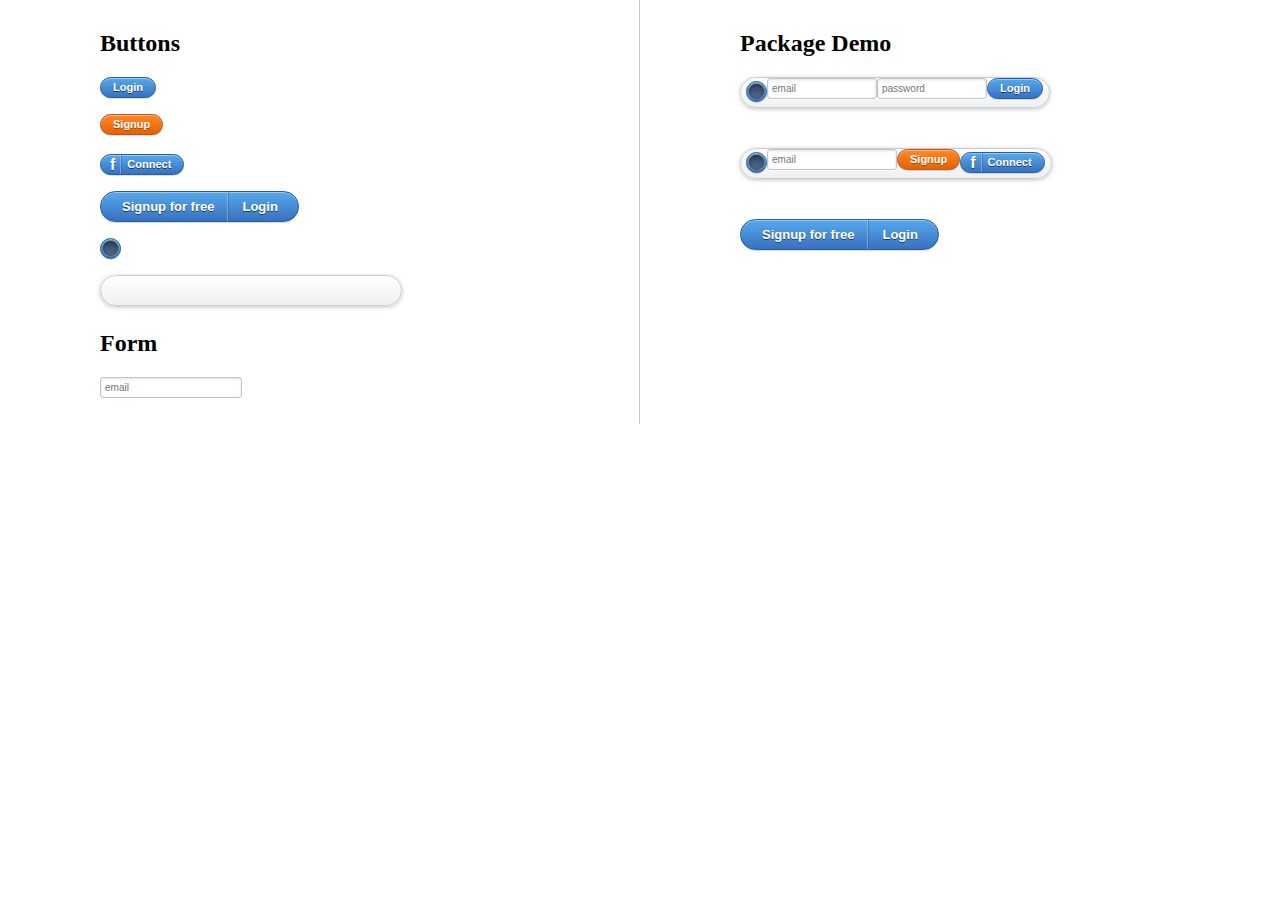
==== web/index.htm @ 0fec9cf5 "demo html structure change" ====
﻿<!doctype html>
<html>
<head>
    <meta charset="utf-8" />
    <title>Englishtown Header</title>

    <link rel="Stylesheet" href="_styles/base.css" type="text/css" />
    <link rel="Stylesheet" href="_styles/style.css" type="text/css" />
    <link rel="Stylesheet" href="_styles/header.css" type="text/css" />

    <script type="text/javascript" src="_scripts/jquery-1.7.1.js"></script>
    <script type="text/javascript" src="_scripts/master.js"></script>

</head>
<body style="padding: 0; margin: 0;">

<div style="background-color: #eee;" class="cf">

    <div style="width: 50%; *width: 33%; padding: 10px 100px; box-sizing: border-box; border-right: 1px solid #ccc; -moz-box-sizing: border-box; float: left;">

        <h2>Buttons</h2>
        <p>
            <a class="et-rdrect et-btn et-rdrect-blu et-rdrect-19 et-btn-single et-btn-login">
                <span class="et-btn-txt">Login</span>
            </a>
        </p>
        <p>
            <a class="et-rdrect et-btn et-rdrect-ora et-rdrect-19 et-btn-single et-btn-signup">
                <span class="et-btn-txt">Signup</span>
            </a>
        </p>
        <p>
            <a class="et-rdrect et-btn et-rdrect-blu et-rdrect-19 et-btn-container et-btn-facebook">
                <span class="et-btn-l"><span class="et-btn-txt">f</span></span><span class="et-btn-r"><span class="et-btn-txt">Connect</span></span>
            </a>
        </p>
        <p>
            <div class="et-rdrect et-btn et-rdrect-blu et-rdrect-29 et-btn-container et-btn-signuplogin">
                <a class="et-btn-l"><span class="et-btn-txt">Signup for free</span></a><a class="et-btn-r"><span class="et-btn-txt">Login</span></a>
            </div>
        </p>
        <p>
            <a class="et-rdrect et-btn et-rdrect-blu et-btn-close" title="Close">
                <span class="et-btn-close-inner">
                    <span class="et-btn-close-icon et-btn-txt">Close</span>
                </span>
            </a>
        </p>
        <p>
            <div class="et-rdrect et-rdrect-29 et-rdrect-whi" style="width: 300px;">
			    <div class="et-rdrect-l"></div>
            </div>
        </p>

        <h2>Form</h2>
        <p>
            <input type="text" class="et-login-input" placeholder="email" />
        </p>
    </div>
    <div style="width: 50%; *width: 33%; padding: 10px 100px; box-sizing: border-box; -moz-box-sizing: border-box; float: left;">

        <h2>Package Demo</h2>
        <div class="et-login et-rdrect et-rdrect-29 et-rdrect-whi et-nowrap-container col-r">
			<div class="et-rdrect-l">
           		<a class="et-rdrect et-btn et-rdrect-blu et-btn-close valign-m" title="Close">
	                <span class="et-btn-close-inner">
	                    <span class="et-btn-close-icon et-btn-txt">Close</span>
	                </span>
	            </a>
	            <input type="email" class="et-login-input ml-13 valign-m" placeholder="email" />
	            <input type="password" class="et-login-input ml-10 valign-m" placeholder="password" />
	            <a class="et-rdrect et-btn et-rdrect-blu et-rdrect-19 et-btn-single et-btn-login ml-10 valign-m">
	                <span class="et-btn-txt">Login</span>
	            </a>
				<span class="valign-m-help">&nbsp;</span>
			</div>
        </div>
        <br /><br /><br />
        <div class="et-signup et-rdrect et-rdrect-29 et-rdrect-whi et-nowrap-container col-r">
			<div class="et-rdrect-l">
	            <a class="et-rdrect et-btn et-rdrect-blu et-btn-close valign-m" title="Close">
	                <span class="et-btn-close-inner">
	                    <span class="et-btn-close-icon et-btn-txt">Close</span>
	                </span>
	            </a>
	            <input type="email" class="et-login-input ml-13 valign-m" placeholder="email" />
	            <a class="et-rdrect et-btn et-rdrect-ora et-rdrect-19 et-btn-single et-btn-signup ml-10 valign-m">
	                <span class="et-btn-txt">Signup</span>
	            </a>
	            <span class="txt-10 valign-m ml-5">or</span>
	            <a class="et-rdrect et-btn et-rdrect-blu et-rdrect-19 et-btn-container et-btn-facebook valign-m ml-5">
	                <span class="et-btn-l"><span class="et-btn-txt">f</span></span><span class="et-btn-r"><span class="et-btn-txt">Connect</span></span>
	            </a>
			</div>
        </div>
        <br /><br /><br />
        <div id="et-signuplogin" class="pos-rel inlineblock col-r">
            <div class="et-rdrect et-btn et-rdrect-blu et-rdrect-29 et-btn-container et-btn-signuplogin">
                <a class="et-btn-l"><span class="et-btn-txt">Signup for free</span></a><a class="et-btn-r"><span class="et-btn-txt">Login</span></a>
            </div>
            <div class="et-login et-rdrect et-rdrect-29 et-rdrect-whi et-nowrap-container">
			    <div class="et-rdrect-l">
	                <a class="et-rdrect et-btn et-rdrect-blu et-btn-close valign-m" title="Close">
	                    <span class="et-btn-close-inner">
	                        <span class="et-btn-close-icon et-btn-txt">Close</span>
	                    </span>
	                </a>
	                <input type="email" class="et-login-input ml-13 valign-m" placeholder="email" />
	                <input type="password" class="et-login-input ml-10 valign-m" placeholder="password" />
	                <a class="et-rdrect et-btn et-rdrect-blu et-rdrect-19 et-btn-single et-btn-login ml-10 valign-m">
	                    <span class="et-btn-txt">Login</span>
	                </a>
				    <span class="valign-m-help">&nbsp;</span>
			    </div>
            </div>
            <div class="et-signup et-rdrect et-rdrect-29 et-rdrect-whi et-nowrap-container">
			    <div class="et-rdrect-l">
	                <a class="et-rdrect et-btn et-rdrect-blu et-btn-close valign-m" title="Close">
	                    <span class="et-btn-close-inner">
	                        <span class="et-btn-close-icon et-btn-txt">Close</span>
	                    </span>
	                </a>
	                <input type="email" class="et-login-input ml-13 valign-m" placeholder="email" />
	                <a class="et-rdrect et-btn et-rdrect-ora et-rdrect-19 et-btn-single et-btn-signup ml-10 valign-m">
	                    <span class="et-btn-txt">Signup</span>
	                </a>
	                <span class="txt-10 valign-m ml-5">or</span>
	                <a class="et-rdrect et-btn et-rdrect-blu et-rdrect-19 et-btn-container et-btn-facebook valign-m ml-5">
	                    <span class="et-btn-l"><span class="et-btn-txt">f</span></span><span class="et-btn-r"><span class="et-btn-txt">Connect</span></span>
	                </a>
			    </div>
            </div>
        </div>
    </div>

</div>



    <script type="text/javascript" src="_scripts/script.js"></script>

</body>
</html>
---- web/_styles/style.css ----
﻿ /* + Rounded Rectangle */
.et-rdrect
{
	font-family: Arial;
	display: inline-block;
	*display: inline;
	*zoom: 1;
}
a:active .et-btn-txt
{
    position: relative;
    top: 1px;
    left: 0;
}

/* - Color */
.et-rdrect-whi
{
	color: #838383;

	border: 1px solid #c5cfd9;
	box-shadow: 0 1px 0 rgba(255, 255, 255, 0.38) inset, 0 1px 4px rgba(0, 0, 0, 0.24);
	
	/* Regular color */
	background-color: rgba(255, 255, 255, 0.06);
	/* CSS3 background */
	background-image: linear-gradient(bottom, rgba(0, 0, 0, 0.06) 0%, rgba(255, 255, 255, 0.06) 100%);
	background-image: -o-linear-gradient(bottom, rgba(0, 0, 0, 0.06) 0%, rgba(255, 255, 255, 0.06) 100%);
	background-image: -moz-linear-gradient(bottom, rgba(0, 0, 0, 0.06) 0%, rgba(255, 255, 255, 0.06) 100%);
	background-image: -webkit-linear-gradient(bottom, rgba(0, 0, 0, 0.06) 0%, rgba(255, 255, 255, 0.06) 100%);
	background-image: -ms-linear-gradient(bottom, rgba(0, 0, 0, 0.06) 0%, rgba(255, 255, 255, 0.06) 100%);
	background-image: -webkit-gradient(
		linear,
		left bottom,
		left top,
		color-stop(0, rgba(0, 0, 0, 0.06)),
		color-stop(1, rgba(255, 255, 255, 0.06))
	);
}
    /* for IE6 */
    * html .et-rdrect-whi
    {
	    filter: progid:DXImageTransform.Microsoft.gradient(startColorstr=rgba(255, 255, 255, 0.06), endColorstr=rgba(0, 0, 0, 0.06));
    }
    /* for IE7 */
    *+html .et-rdrect-whi
    {
	    filter: progid:DXImageTransform.Microsoft.gradient(startColorstr=rgba(255, 255, 255, 0.06), endColorstr=rgba(0, 0, 0, 0.06));
    }
    /* for IE8, going last */
    @media \0screen {
	    .et-rdrect-whi
	    {
	        -ms-filter: "progid:DXImageTransform.Microsoft.gradient(startColorstr=rgba(255, 255, 255, 0.06), endColorstr=rgba(0, 0, 0, 0.06))";    
	    }
    }
.et-rdrect-blu
{
	color: #fff;
	text-shadow: 0 1px 0 rgba(8, 40, 74, 0.75);
	border: 1px solid #275fa3;
	box-shadow: 0 1px 0 rgba(255, 255, 255, 0.38) inset, 0 1px 0 rgba(11, 55, 84, 0.16);
	
	/* Regular color */
	background-color: #57a9eb;
	/* CSS3 background */
	background-image: linear-gradient(bottom, #3871c0 0%, #57a9eb 100%);
	background-image: -o-linear-gradient(bottom, #3871c0 0%, #57a9eb 100%);
	background-image: -moz-linear-gradient(bottom, #3871c0 0%, #57a9eb 100%);
	background-image: -webkit-linear-gradient(bottom, #3871c0 0%, #57a9eb 100%);
	background-image: -ms-linear-gradient(bottom, #3871c0 0%, #57a9eb 100%);
	background-image: -webkit-gradient(
		linear,
		left bottom,
		left top,
		color-stop(0, #3871c0),
		color-stop(1, #57a9eb)
	);
}
    /* for IE6 */
    * html .et-rdrect-whi
    {
	    filter: progid:DXImageTransform.Microsoft.gradient(startColorstr=#57a9eb, endColorstr=#3871c0);
    }
    /* for IE7 */
    *+html .et-rdrect-whi
    {
	    filter: progid:DXImageTransform.Microsoft.gradient(startColorstr=#57a9eb, endColorstr=#3871c0);
    }
    /* for IE8, going last */
    @media \0screen {
	    .et-rdrect-whi
	    {
	        -ms-filter: "progid:DXImageTransform.Microsoft.gradient(startColorstr=#57a9eb, endColorstr=#3871c0)";    
	    }
    }
a.et-rdrect-blu:active
{
	box-shadow: 0 1px 4px rgba(86, 86, 86, 0.7) inset, 0 1px 0 rgba(11, 55, 84, 0.16);
}
.et-rdrect-blu a.et-btn-l:active,
.et-rdrect-blu a.et-btn-r:active
{
	box-shadow: 0 1px 4px rgba(86, 86, 86, 0.7) inset;
}
.et-rdrect-blu .et-btn-l
{
	border-right: 1px solid rgba(180, 199, 225, 0.5);
	*border-right: 1px solid #b4c7e1;
}
    /* for IE8, going last */
    @media \0screen {
	    .et-rdrect-blu .et-btn-l
	    {
            border-right: 1px solid #b4c7e1;
	    }
    }

.et-rdrect-blu .et-btn-r
{
	border-left: 1px solid rgba(57, 92, 157, 0.5);
	*border-left: 1px solid #395c9d;
}
    /* for IE8, going last */
    @media \0screen {
	    .et-rdrect-blu .et-btn-r
	    {
            border-left: 1px solid #395c9d;
	    }
    }

.et-rdrect-ora
{
	color: #fff;
	text-shadow: 0 1px 0 rgba(134, 61, 6, 0.75);
	border: 1px solid #c4531c;
	box-shadow: 0 1px 0 rgba(255, 255, 255, 0.38) inset, 0 1px 0 rgba(11, 55, 84, 0.16);
	
	/* Regular color */
	background-color: #ff8828;
	/* CSS3 background */
	background-image: linear-gradient(bottom, #e46304 0%, #ff8828 100%);
	background-image: -o-linear-gradient(bottom, #e46304 0%, #ff8828 100%);
	background-image: -moz-linear-gradient(bottom, #e46304 0%, #ff8828 100%);
	background-image: -webkit-linear-gradient(bottom, #e46304 0%, #ff8828 100%);
	background-image: -ms-linear-gradient(bottom, #e46304 0%, #ff8828 100%);
	background-image: -webkit-gradient(
		linear,
		left bottom,
		left top,
		color-stop(0, #e46304),
		color-stop(1, #ff8828)
	);
}
    /* for IE6 */
    * html .et-rdrect-ora
    {
	    filter: progid:DXImageTransform.Microsoft.gradient(startColorstr=#ff8828, endColorstr=#e46304);
    }
    /* for IE7 */
    *+html .et-rdrect-ora
    {
	    filter: progid:DXImageTransform.Microsoft.gradient(startColorstr=#ff8828, endColorstr=#e46304);
    }
    /* for IE8, going last */
    @media \0screen {
	    .et-rdrect-ora
	    {
	        -ms-filter: "progid:DXImageTransform.Microsoft.gradient(startColorstr=#ff8828, endColorstr=#e46304)";    
	    }
    }
a.et-rdrect-ora:active
{
	box-shadow: 0 1px 4px rgba(86, 86, 86, 0.7) inset, 0 1px 0 rgba(11, 55, 84, 0.16);
}
.et-rdrect-ora a.et-btn-l:active,
.et-rdrect-ora a.et-btn-r:active
{
	box-shadow: 0 1px 4px rgba(86, 86, 86, 0.7) inset;
}
.et-rdrect-ora .et-btn-l
{
	border-right: 1px solid rgba(180, 199, 225, 0.5);
	*border-right: 1px solid #b4c7e1;
}
    /* for IE8, going last */
    @media \0screen {
	    .et-rdrect-ora .et-btn-l
	    {
            border-right: 1px solid #b4c7e1;
	    }
    }

.et-rdrect-ora .et-btn-r
{
	border-left: 1px solid rgba(57, 92, 157, 0.5);
	*border-left: 1px solid #395c9d;
}
    /* for IE8, going last */
    @media \0screen {
	    .et-rdrect-ora .et-btn-r
	    {
            border-left: 1px solid #395c9d;
	    }
    }

/* - Height */
.et-rdrect-29
{
	font-size: 13px;
	line-height: 29px;
	height: 29px;
	border-radius: 16px;
}
.et-rdrect-29 .et-btn-l,
.et-rdrect-29 .et-btn-r
{
	font-size: 13px;
	line-height: 29px;
	height: 29px;
}
.et-rdrect-29 .et-btn-l
{
    border-radius: 16px 0 0 16px;
}
.et-rdrect-29 .et-btn-r
{
    border-radius: 0 16px 16px 0;
}

.et-rdrect-21
{
	font-size: 11px;
	line-height: 21px;
	height: 21px;
	border-radius: 12px;
}

.et-rdrect-19
{
	font-size: 11px;
	line-height: 19px;
	height: 19px;
	border-radius: 11px;
}
.et-rdrect-19 .et-btn-l,
.et-rdrect-19 .et-btn-r
{
	font-size: 11px;
	line-height: 19px;
	height: 19px;
}
.et-rdrect-19 .et-btn-l
{
    border-radius: 11px 0 0 11px;
}
.et-rdrect-19 .et-btn-r
{
    border-radius: 0 11px 11px 0;
}

.et-rdrect-15
{
	font-size: 10px;
	line-height: 15px;
	height: 15px;
	border-radius: 9px;
}

/* +-+-+-+-+-+-+-+-+-+-+-+-+-+-+-+-+-+-+-+-+-+-+-+-+-+-+-+ */
/* + Button */
.et-btn
{
	font-weight: bold;
	text-decoration: none;
}

/* - Functional */
.et-btn-single
{
	cursor: pointer;
}
.et-btn-container
{
	font-size: 0;
}
.et-nowrap-container
{
	font-size: 0;
    white-space: nowrap;
    overflow: hidden;
        
    transition: width .2s;
    -moz-transition: width .2s;
    -webkit-transition: width .2s;
    -o-transition: width .2s;
}

/* - Sub Button */
.et-btn-l,
.et-btn-r
{
	display: inline-block;
	*display: inline;
	*zoom: 1;
	vertical-align: middle;
	cursor: pointer;
}

/* +-+-+-+-+-+-+-+-+-+-+-+-+-+-+-+-+-+-+-+-+-+-+-+-+-+-+-+ */
/* - Close */
.et-btn-close
{
	cursor: pointer;
	padding: 1px;
	border-radius: 11px;
	vertical-align: middle;/* - TODO: confused */
}
.et-btn-close-inner
{
	padding: 3px;
	display: block;
	border-radius: 9px;
	border: 1px solid rgba(149, 164, 185, 0.52);
	box-shadow: 0 0 3px rgba(0, 0, 0, 0.52) inset;
	
	/* Regular color */
	background-color: #304055;
	/* CSS3 background */
	background-image: linear-gradient(bottom, #536f94 0%, #304055 100%);
	background-image: -o-linear-gradient(bottom, #536f94 0%, #304055 100%);
	background-image: -moz-linear-gradient(bottom, #536f94 0%, #304055 100%);
	background-image: -webkit-linear-gradient(bottom, #536f94 0%, #304055 100%);
	background-image: -ms-linear-gradient(bottom, #536f94 0%, #304055 100%);
	background-image: -webkit-gradient(
		linear,
		left bottom,
		left top,
		color-stop(0, #536f94),
		color-stop(1, #304055)
	);
}

    /* for IE6 */
    * html .et-rdrect-whi
    {
	    filter: progid:DXImageTransform.Microsoft.gradient(startColorstr=#304055, endColorstr=#536f94);
    }
    /* for IE7 */
    *+html .et-rdrect-whi
    {
	    filter: progid:DXImageTransform.Microsoft.gradient(startColorstr=#304055, endColorstr=#536f94);
    }
    /* for IE8, going last */
    @media \0screen {
	    .et-rdrect-whi
	    {
	        -ms-filter: "progid:DXImageTransform.Microsoft.gradient(startColorstr=#304055, endColorstr=#536f94)";    
	    }
    }
.et-btn-close-icon
{
	width: 9px;
	height: 9px;
	display: block;
	text-indent: -9999px;
	overflow: hidden;
	background: url(i/icon_x_whi.png) no-repeat left top;
}
.et-btn-close-texticon
{
	color: #fff;
	line-height: 9px;
	font-size: 10px;
	width: 9px;
	height: 9px;
	display: block;
	overflow: hidden;
}

/* + Login form input */
.et-login-input
{
	font-family: Arial;
	font-size: 10px;
	color: #878787;
	line-height: 17px;
	height: 19px;
	padding: 0 4px;
	
	border-radius: 3px;
	border: 1px solid #c4c4c4;
	box-shadow: 0 1px 3px rgba(0, 0, 0, 0.12) inset, 0 1px 0 #fff;
}
---- web/_styles/header.css ----
﻿

/* + Specific padding */
.et-btn-login
{
	padding-left: 12px;
	padding-right: 12px;
}
.et-btn-signup
{
	padding-left: 12px;
	padding-right: 12px;
}
.et-btn-signuplogin .et-btn-r
{
	padding: 0 20px 0 13px;
}
.et-btn-signuplogin .et-btn-l
{
	padding: 0 13px 0 21px;
}
.et-btn-facebook .et-btn-r
{
	padding: 0 12px 0 5px;
}
.et-btn-facebook .et-btn-l
{
	font-family: "lucida grande",tahoma,verdana,arial,sans-serif;
	font-size: 16px;
	padding: 0 5px 0 9px;
}

.et-login,
.et-signup
{
    padding-left: 5px;
    padding-right: 6px;
}

.et-login input
{
    width: 10em;
}
.et-signup input
{
    width: 12em;
}

#et-signuplogin .et-login,
#et-signuplogin .et-signup
{
    position: absolute;
    right: 0;
    top: 0;
    width: 0;
    visibility: hidden;
}
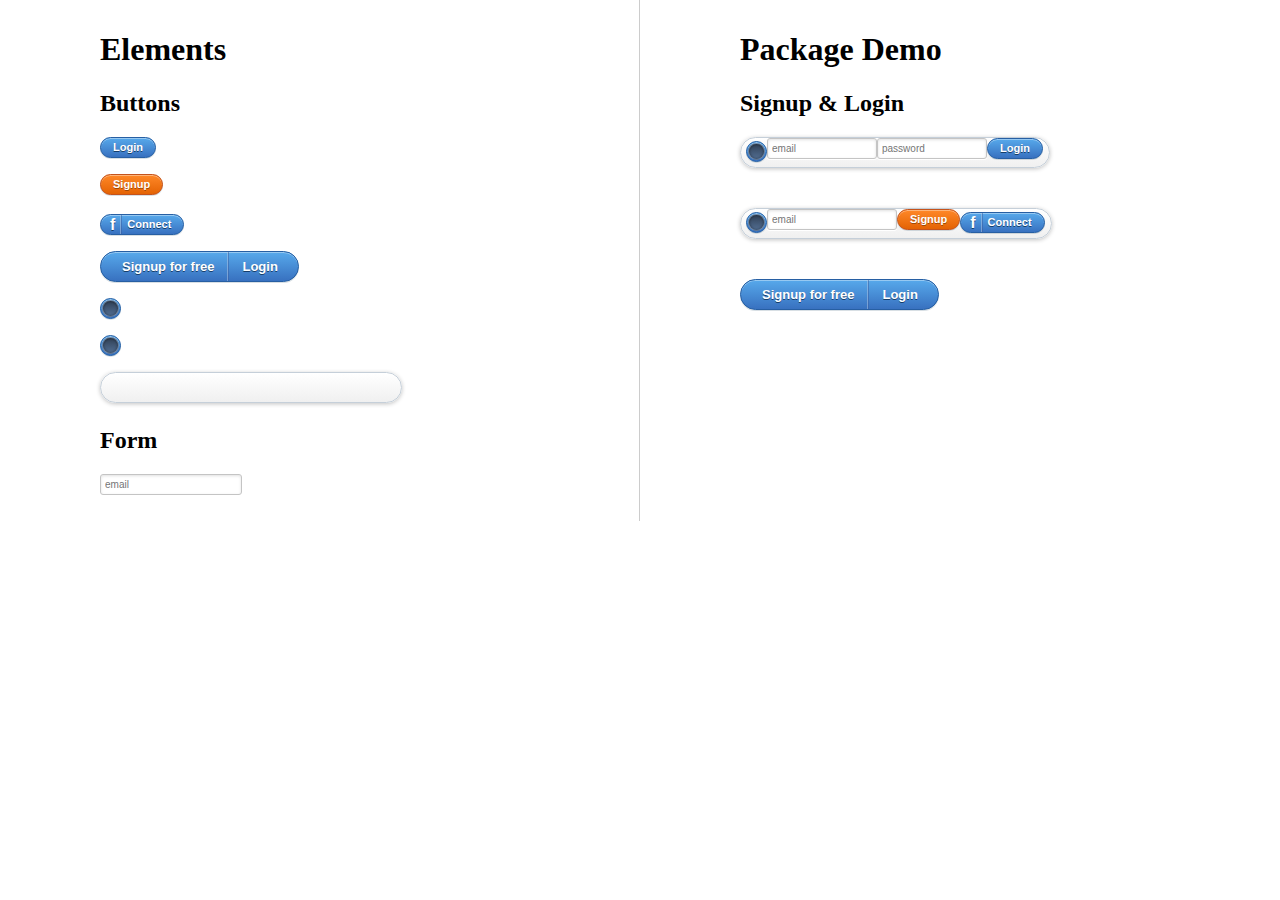
==== commit f57d8b7e: "Change the composition" ====
--- a/web/index.htm
+++ b/web/index.htm
@@ -12,12 +12,12 @@
     <script type="text/javascript" src="_scripts/master.js"></script>
 
 </head>
-<body style="padding: 0; margin: 0;">
+<body style="padding: 0; margin: 0; font-family: Tahoma;">
 
 <div style="background-color: #eee;" class="cf">
 
     <div style="width: 50%; *width: 33%; padding: 10px 100px; box-sizing: border-box; border-right: 1px solid #ccc; -moz-box-sizing: border-box; float: left;">
-
+        <h1>Elements</h1>
         <h2>Buttons</h2>
         <p>
             <a class="et-rdrect et-btn et-rdrect-blu et-rdrect-19 et-btn-single et-btn-login">
@@ -47,19 +47,25 @@
             </a>
         </p>
         <p>
+            <a class="et-rdrect et-btn et-rdrect-gry et-btn-close" title="Close">
+                <span class="et-btn-close-inner">
+                    <span class="et-btn-close-icon et-btn-txt">Close</span>
+                </span>
+            </a>
+        </p>
+        <p>
             <div class="et-rdrect et-rdrect-29 et-rdrect-whi" style="width: 300px;">
 			    <div class="et-rdrect-l"></div>
             </div>
         </p>
-
         <h2>Form</h2>
         <p>
             <input type="text" class="et-login-input" placeholder="email" />
         </p>
     </div>
     <div style="width: 50%; *width: 33%; padding: 10px 100px; box-sizing: border-box; -moz-box-sizing: border-box; float: left;">
-
-        <h2>Package Demo</h2>
+        <h1>Package Demo</h1>
+        <h2>Signup & Login</h2>
         <div class="et-login et-rdrect et-rdrect-29 et-rdrect-whi et-nowrap-container col-r">
 			<div class="et-rdrect-l">
            		<a class="et-rdrect et-btn et-rdrect-blu et-btn-close valign-m" title="Close">
--- a/web/_styles/style.css
+++ b/web/_styles/style.css
@@ -13,6 +13,7 @@
     left: 0;
 }
 
+/* +-+-+-+-+-+-+-+-+-+-+-+-+-+-+-+-+-+-+-+-+-+-+-+-+-+-+-+ */
 /* - Color */
 .et-rdrect-whi
 {
@@ -54,6 +55,8 @@
 	        -ms-filter: "progid:DXImageTransform.Microsoft.gradient(startColorstr=rgba(255, 255, 255, 0.06), endColorstr=rgba(0, 0, 0, 0.06))";    
 	    }
     }
+    
+/* +-+-+-+-+-+-+-+-+-+-+-+-+-+-+-+-+-+-+-+-+-+-+-+-+-+-+-+ */
 .et-rdrect-blu
 {
 	color: #fff;
@@ -78,18 +81,18 @@
 	);
 }
     /* for IE6 */
-    * html .et-rdrect-whi
+    * html .et-rdrect-blu
     {
 	    filter: progid:DXImageTransform.Microsoft.gradient(startColorstr=#57a9eb, endColorstr=#3871c0);
     }
     /* for IE7 */
-    *+html .et-rdrect-whi
+    *+html .et-rdrect-blu
     {
 	    filter: progid:DXImageTransform.Microsoft.gradient(startColorstr=#57a9eb, endColorstr=#3871c0);
     }
     /* for IE8, going last */
     @media \0screen {
-	    .et-rdrect-whi
+	    .et-rdrect-blu
 	    {
 	        -ms-filter: "progid:DXImageTransform.Microsoft.gradient(startColorstr=#57a9eb, endColorstr=#3871c0)";    
 	    }
@@ -129,6 +132,83 @@
 	    }
     }
 
+/* +-+-+-+-+-+-+-+-+-+-+-+-+-+-+-+-+-+-+-+-+-+-+-+-+-+-+-+ */
+.et-rdrect-gry
+{
+	color: #fff;
+	text-shadow: 0 1px 0 rgba(8, 40, 74, 0.75);
+	border: 1px solid #275fa3;
+	box-shadow: 0 1px 0 rgba(255, 255, 255, 0.38) inset, 0 1px 0 rgba(11, 55, 84, 0.16);
+	
+	/* Regular color */
+	background-color: #57a9eb;
+	/* CSS3 background */
+	background-image: linear-gradient(bottom, #3871c0 0%, #57a9eb 100%);
+	background-image: -o-linear-gradient(bottom, #3871c0 0%, #57a9eb 100%);
+	background-image: -moz-linear-gradient(bottom, #3871c0 0%, #57a9eb 100%);
+	background-image: -webkit-linear-gradient(bottom, #3871c0 0%, #57a9eb 100%);
+	background-image: -ms-linear-gradient(bottom, #3871c0 0%, #57a9eb 100%);
+	background-image: -webkit-gradient(
+		linear,
+		left bottom,
+		left top,
+		color-stop(0, #3871c0),
+		color-stop(1, #57a9eb)
+	);
+}
+    /* for IE6 */
+    * html .et-rdrect-gry
+    {
+	    filter: progid:DXImageTransform.Microsoft.gradient(startColorstr=#57a9eb, endColorstr=#3871c0);
+    }
+    /* for IE7 */
+    *+html .et-rdrect-gry
+    {
+	    filter: progid:DXImageTransform.Microsoft.gradient(startColorstr=#57a9eb, endColorstr=#3871c0);
+    }
+    /* for IE8, going last */
+    @media \0screen {
+	    .et-rdrect-gry
+	    {
+	        -ms-filter: "progid:DXImageTransform.Microsoft.gradient(startColorstr=#57a9eb, endColorstr=#3871c0)";    
+	    }
+    }
+a.et-rdrect-gry:active
+{
+	box-shadow: 0 1px 4px rgba(86, 86, 86, 0.7) inset, 0 1px 0 rgba(11, 55, 84, 0.16);
+}
+.et-rdrect-gry a.et-btn-l:active,
+.et-rdrect-gry a.et-btn-r:active
+{
+	box-shadow: 0 1px 4px rgba(86, 86, 86, 0.7) inset;
+}
+.et-rdrect-gry .et-btn-l
+{
+	border-right: 1px solid rgba(180, 199, 225, 0.5);
+	*border-right: 1px solid #b4c7e1;
+}
+    /* for IE8, going last */
+    @media \0screen {
+	    .et-rdrect-gry .et-btn-l
+	    {
+            border-right: 1px solid #b4c7e1;
+	    }
+    }
+
+.et-rdrect-gry .et-btn-r
+{
+	border-left: 1px solid rgba(57, 92, 157, 0.5);
+	*border-left: 1px solid #395c9d;
+}
+    /* for IE8, going last */
+    @media \0screen {
+	    .et-rdrect-gry .et-btn-r
+	    {
+            border-left: 1px solid #395c9d;
+	    }
+    }
+
+/* +-+-+-+-+-+-+-+-+-+-+-+-+-+-+-+-+-+-+-+-+-+-+-+-+-+-+-+ */
 .et-rdrect-ora
 {
 	color: #fff;
@@ -204,6 +284,7 @@
 	    }
     }
 
+/* +-+-+-+-+-+-+-+-+-+-+-+-+-+-+-+-+-+-+-+-+-+-+-+-+-+-+-+ */
 /* - Height */
 .et-rdrect-29
 {
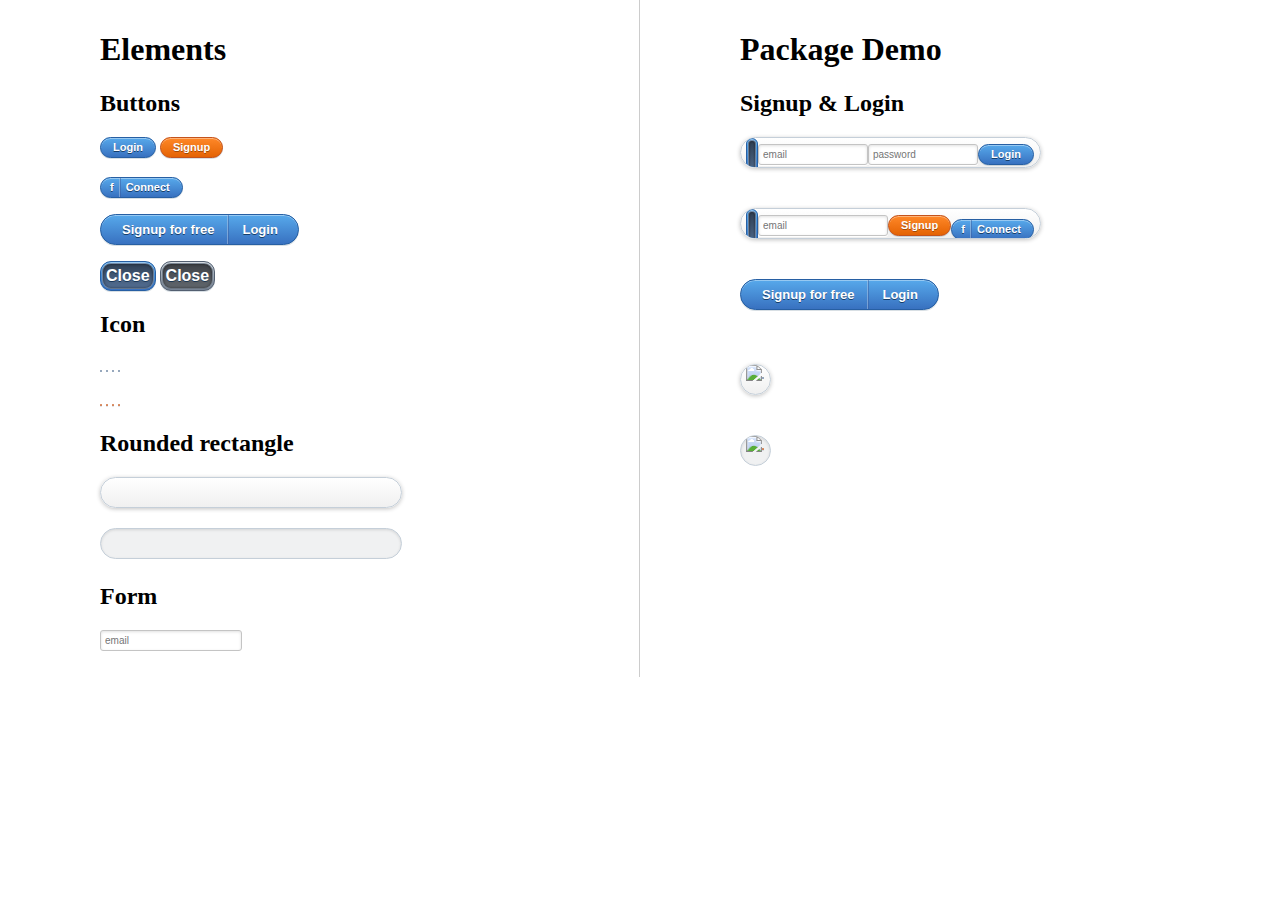
==== commit f3992062: "add icon style" ====
--- a/web/index.htm
+++ b/web/index.htm
@@ -5,17 +5,22 @@
     <title>Englishtown Header</title>
 
     <link rel="Stylesheet" href="_styles/base.css" type="text/css" />
+    <link rel="Stylesheet" href="_styles/roundedrectangle.css" type="text/css" />
+    <link rel="Stylesheet" href="_styles/icon.css" type="text/css" />
+    <link rel="Stylesheet" href="_styles/form.css" type="text/css" />
+    <link rel="Stylesheet" href="_styles/button.css" type="text/css" />
+    <link rel="Stylesheet" href="_styles/header.css" type="text/css" />
     <link rel="Stylesheet" href="_styles/style.css" type="text/css" />
-    <link rel="Stylesheet" href="_styles/header.css" type="text/css" />
 
     <script type="text/javascript" src="_scripts/jquery-1.7.1.js"></script>
     <script type="text/javascript" src="_scripts/master.js"></script>
 
 </head>
 <body style="padding: 0; margin: 0; font-family: Tahoma;">
-
+<!--h1>
+    <img src="_styles/i/logo.png" width="270" height="73" alt="Englishtown" />
+</h1-->
 <div style="background-color: #eee;" class="cf">
-
     <div style="width: 50%; *width: 33%; padding: 10px 100px; box-sizing: border-box; border-right: 1px solid #ccc; -moz-box-sizing: border-box; float: left;">
         <h1>Elements</h1>
         <h2>Buttons</h2>
@@ -23,8 +28,6 @@
             <a class="et-rdrect et-btn et-rdrect-blu et-rdrect-19 et-btn-single et-btn-login">
                 <span class="et-btn-txt">Login</span>
             </a>
-        </p>
-        <p>
             <a class="et-rdrect et-btn et-rdrect-ora et-rdrect-19 et-btn-single et-btn-signup">
                 <span class="et-btn-txt">Signup</span>
             </a>
@@ -40,21 +43,54 @@
             </div>
         </p>
         <p>
-            <a class="et-rdrect et-btn et-rdrect-blu et-btn-close" title="Close">
-                <span class="et-btn-close-inner">
-                    <span class="et-btn-close-icon et-btn-txt">Close</span>
-                </span>
-            </a>
-        </p>
-        <p>
-            <a class="et-rdrect et-btn et-rdrect-gry et-btn-close" title="Close">
-                <span class="et-btn-close-inner">
-                    <span class="et-btn-close-icon et-btn-txt">Close</span>
-                </span>
-            </a>
-        </p>
+            <a class="et-rdrect et-btn et-rdrect-blu et-btn-close et-rdrect-round" title="Close">
+                <span class="et-btn-close-inner et-rdrect-round">
+                    <span class="et-icon-9x9 et-icon-close et-btn-txt">Close</span>
+                </span>
+            </a>
+            <a class="et-rdrect et-btn et-rdrect-gra et-btn-close et-rdrect-round" title="Close">
+                <span class="et-btn-close-inner et-rdrect-round">
+                    <span class="et-icon-9x9 et-icon-close et-btn-txt">Close</span>
+                </span>
+            </a>
+        </p>
+        <h2>Icon</h2>
+        <p>
+            <span class="et-rdrect et-rdrect-round et-rdrect-cyan">
+                <span class="et-icon-9x9 et-icon-arrow-whi-t"></span>
+            </span>
+            <span class="et-rdrect et-rdrect-round et-rdrect-cyan">
+                <span class="et-icon-9x9 et-icon-arrow-whi-r"></span>
+            </span>
+            <span class="et-rdrect et-rdrect-round et-rdrect-cyan">
+                <span class="et-icon-9x9 et-icon-arrow-whi-b"></span>
+            </span>
+            <span class="et-rdrect et-rdrect-round et-rdrect-cyan">
+                <span class="et-icon-9x9 et-icon-arrow-whi-l"></span>
+            </span>
+        </p>
+        <p>
+            <span class="et-rdrect et-rdrect-round et-rdrect-ora">
+                <span class="et-icon-9x9 et-icon-arrow-whi-t"></span>
+            </span>
+            <span class="et-rdrect et-rdrect-round et-rdrect-ora">
+                <span class="et-icon-9x9 et-icon-arrow-whi-r"></span>
+            </span>
+            <span class="et-rdrect et-rdrect-round et-rdrect-ora">
+                <span class="et-icon-9x9 et-icon-arrow-whi-b"></span>
+            </span>
+            <span class="et-rdrect et-rdrect-round et-rdrect-ora">
+                <span class="et-icon-9x9 et-icon-arrow-whi-l"></span>
+            </span>
+        </p>
+        <h2>Rounded rectangle</h2>
         <p>
             <div class="et-rdrect et-rdrect-29 et-rdrect-whi" style="width: 300px;">
+			    <div class="et-rdrect-l"></div>
+            </div>
+        </p>
+        <p>
+            <div class="et-rdrect et-rdrect-29 et-rdrect-lightgrey" style="width: 300px;">
 			    <div class="et-rdrect-l"></div>
             </div>
         </p>
@@ -68,9 +104,9 @@
         <h2>Signup & Login</h2>
         <div class="et-login et-rdrect et-rdrect-29 et-rdrect-whi et-nowrap-container col-r">
 			<div class="et-rdrect-l">
-           		<a class="et-rdrect et-btn et-rdrect-blu et-btn-close valign-m" title="Close">
-	                <span class="et-btn-close-inner">
-	                    <span class="et-btn-close-icon et-btn-txt">Close</span>
+           		<a class="et-rdrect et-btn et-rdrect-blu et-btn-close et-rdrect-round valign-m" title="Close">
+	                <span class="et-btn-close-inner et-rdrect-round">
+	                    <span class="et-icon-9x9 et-icon-close et-btn-txt">Close</span>
 	                </span>
 	            </a>
 	            <input type="email" class="et-login-input ml-13 valign-m" placeholder="email" />
@@ -84,9 +120,9 @@
         <br /><br /><br />
         <div class="et-signup et-rdrect et-rdrect-29 et-rdrect-whi et-nowrap-container col-r">
 			<div class="et-rdrect-l">
-	            <a class="et-rdrect et-btn et-rdrect-blu et-btn-close valign-m" title="Close">
-	                <span class="et-btn-close-inner">
-	                    <span class="et-btn-close-icon et-btn-txt">Close</span>
+	            <a class="et-rdrect et-btn et-rdrect-blu et-btn-close et-rdrect-round valign-m" title="Close">
+	                <span class="et-btn-close-inner et-rdrect-round">
+	                    <span class="et-icon-9x9 et-icon-close et-btn-txt">Close</span>
 	                </span>
 	            </a>
 	            <input type="email" class="et-login-input ml-13 valign-m" placeholder="email" />
@@ -106,9 +142,9 @@
             </div>
             <div class="et-login et-rdrect et-rdrect-29 et-rdrect-whi et-nowrap-container">
 			    <div class="et-rdrect-l">
-	                <a class="et-rdrect et-btn et-rdrect-blu et-btn-close valign-m" title="Close">
-	                    <span class="et-btn-close-inner">
-	                        <span class="et-btn-close-icon et-btn-txt">Close</span>
+	                <a class="et-rdrect et-btn et-rdrect-blu et-btn-close et-rdrect-round valign-m" title="Close">
+	                    <span class="et-btn-close-inner et-rdrect-round">
+	                        <span class="et-icon-9x9 et-icon-close et-btn-txt">Close</span>
 	                    </span>
 	                </a>
 	                <input type="email" class="et-login-input ml-13 valign-m" placeholder="email" />
@@ -121,9 +157,9 @@
             </div>
             <div class="et-signup et-rdrect et-rdrect-29 et-rdrect-whi et-nowrap-container">
 			    <div class="et-rdrect-l">
-	                <a class="et-rdrect et-btn et-rdrect-blu et-btn-close valign-m" title="Close">
-	                    <span class="et-btn-close-inner">
-	                        <span class="et-btn-close-icon et-btn-txt">Close</span>
+	                <a class="et-rdrect et-btn et-rdrect-blu et-btn-close et-rdrect-round valign-m" title="Close">
+	                    <span class="et-btn-close-inner et-rdrect-round">
+	                        <span class="et-icon-9x9 et-icon-close et-btn-txt">Close</span>
 	                    </span>
 	                </a>
 	                <input type="email" class="et-login-input ml-13 valign-m" placeholder="email" />
@@ -137,6 +173,26 @@
 			    </div>
             </div>
         </div>
+        <br /><br /><br />
+        <div class="et-signup et-rdrect et-rdrect-29 et-rdrect-whi et-nowrap-container col-r hand">
+			<div class="et-rdrect-l">
+                <img src="_styles/i/pic_mauricio.png" width="20" height="20" alt="Mauricio" class="valign-m ml-10" />
+                <span class="txt-13 cyan bold valign-m ml-8" style="color: #4c5765;">Mauricio E.</span>
+                <span class="et-rdrect et-rdrect-round et-rdrect-cyan valign-m ml-13 mr-3">
+                    <span class="et-icon-9x9 et-icon-arrow-whi-b"></span>
+                </span>
+			</div>
+        </div>
+        <br /><br /><br />
+        <div class="et-signup et-rdrect et-rdrect-29 et-rdrect-lightgrey et-nowrap-container col-r hand">
+			<div class="et-rdrect-l">
+                <img src="_styles/i/pic_mauricio.png" width="20" height="20" alt="Mauricio" class="valign-m ml-10" />
+                <span class="txt-13 cyan bold valign-m ml-8" style="color: #4c5765;">Mauricio E.</span>
+                <span class="et-rdrect et-rdrect-round et-rdrect-ora valign-m ml-13 mr-3">
+                    <span class="et-icon-9x9 et-icon-arrow-whi-t"></span>
+                </span>
+			</div>
+        </div>
     </div>
 
 </div>
--- a/web/_styles/roundedrectangle.css
+++ b/web/_styles/roundedrectangle.css
@@ -0,0 +1,392 @@
+﻿ /* + Rounded Rectangle */
+.et-rdrect
+{
+	font-family: Arial;
+	display: inline-block;
+	*display: inline;
+	*zoom: 1;
+}
+
+/* +-+-+-+-+-+-+-+-+-+-+-+-+-+-+-+-+-+-+-+-+-+-+-+-+-+-+-+ */
+/* - Color */
+.et-rdrect-whi
+{
+	color: #838383;
+
+	border: 1px solid #c5cfd9;
+	box-shadow: 0 1px 0 rgba(255, 255, 255, 0.38) inset, 0 1px 4px rgba(0, 0, 0, 0.24);
+	
+	/* Regular color */
+	background-color: rgba(255, 255, 255, 0.06);
+	/* CSS3 background */
+	background-image: linear-gradient(bottom, rgba(0, 0, 0, 0.06) 0%, rgba(255, 255, 255, 0.06) 100%);
+	background-image: -o-linear-gradient(bottom, rgba(0, 0, 0, 0.06) 0%, rgba(255, 255, 255, 0.06) 100%);
+	background-image: -moz-linear-gradient(bottom, rgba(0, 0, 0, 0.06) 0%, rgba(255, 255, 255, 0.06) 100%);
+	background-image: -webkit-linear-gradient(bottom, rgba(0, 0, 0, 0.06) 0%, rgba(255, 255, 255, 0.06) 100%);
+	background-image: -ms-linear-gradient(bottom, rgba(0, 0, 0, 0.06) 0%, rgba(255, 255, 255, 0.06) 100%);
+	background-image: -webkit-gradient(
+		linear,
+		left bottom,
+		left top,
+		color-stop(0, rgba(0, 0, 0, 0.06)),
+		color-stop(1, rgba(255, 255, 255, 0.06))
+	);
+}
+    /* for IE6 */
+    * html .et-rdrect-whi
+    {
+	    filter: progid:DXImageTransform.Microsoft.gradient(startColorstr=rgba(255, 255, 255, 0.06), endColorstr=rgba(0, 0, 0, 0.06));
+    }
+    /* for IE7 */
+    *+html .et-rdrect-whi
+    {
+	    filter: progid:DXImageTransform.Microsoft.gradient(startColorstr=rgba(255, 255, 255, 0.06), endColorstr=rgba(0, 0, 0, 0.06));
+    }
+    /* for IE8, going last */
+    @media \0screen {
+	    .et-rdrect-whi
+	    {
+	        -ms-filter: "progid:DXImageTransform.Microsoft.gradient(startColorstr=rgba(255, 255, 255, 0.06), endColorstr=rgba(0, 0, 0, 0.06))";    
+	    }
+    }
+    
+/* ------------------------------------------------------- */
+.et-rdrect-lightgrey
+{
+	color: #838383;
+
+	border: 1px solid #c5cfd9;
+	box-shadow: 0 1px 3px rgba(0, 0, 0, 0.12) inset;
+	
+	/* Regular color */
+	background-color: rgba(91, 102, 116, 0.09);
+}
+    /* for IE6 */
+    * html .et-rdrect-whi
+    {
+	    background-color: #edeff1;
+    }
+    /* for IE7 */
+    *+html .et-rdrect-whi
+    {
+	    background-color: #edeff1;
+    }
+    /* for IE8, going last */
+    @media \0screen {
+	    .et-rdrect-whi
+	    {
+	        background-color: #edeff1;
+	    }
+    }
+
+/* ------------------------------------------------------- */
+.et-rdrect-cyan
+{
+	color: #fff;
+	text-shadow: 0 1px 0 rgba(8, 40, 74, 0.75);
+	border: 1px solid rgba(149, 164, 185, 0.52);
+	box-shadow: 0 0 3px rgba(0, 0, 0, 0.52) inset;
+	
+	/* Regular color */
+	background-color: #536f94;
+	/* CSS3 background */
+	background-image: linear-gradient(bottom, #304055 0%, #536f94 100%);
+	background-image: -o-linear-gradient(bottom, #304055 0%, #536f94 100%);
+	background-image: -moz-linear-gradient(bottom, #304055 0%, #536f94 100%);
+	background-image: -webkit-linear-gradient(bottom, #304055 0%, #536f94 100%);
+	background-image: -ms-linear-gradient(bottom, #304055 0%, #536f94 100%);
+	background-image: -webkit-gradient(
+		linear,
+		left bottom,
+		left top,
+		color-stop(0, #304055),
+		color-stop(1, #536f94)
+	);
+}
+    /* for IE6 */
+    * html .et-rdrect-cyan
+    {
+        border: 1px solid #bfc6d1;
+	    filter: progid:DXImageTransform.Microsoft.gradient(startColorstr=#536f94, endColorstr=#304055);
+    }
+    /* for IE7 */
+    *+html .et-rdrect-cyan
+    {
+        border: 1px solid #bfc6d1;
+	    filter: progid:DXImageTransform.Microsoft.gradient(startColorstr=#536f94, endColorstr=#304055);
+    }
+    /* for IE8, going last */
+    @media \0screen {
+	    .et-rdrect-cyan
+	    {
+            border: 1px solid #bfc6d1;
+	        -ms-filter: "progid:DXImageTransform.Microsoft.gradient(startColorstr=#536f94, endColorstr=#304055)";    
+	    }
+    }
+
+/* ------------------------------------------------------- */
+.et-rdrect-gra
+{
+	color: #fff;
+	text-shadow: 0 1px 0 rgba(8, 40, 74, 0.75);
+	border: 1px solid #535f70;
+	box-shadow: 0 1px 0 rgba(255, 255, 255, 0.38) inset, 0 1px 0 rgba(11, 55, 84, 0.16);
+	
+	/* Regular color */
+	background-color: #bdc8d1;
+	/* CSS3 background */
+	background-image: linear-gradient(bottom, #768394 0%, #bdc8d1 100%);
+	background-image: -o-linear-gradient(bottom, #768394 0%, #bdc8d1 100%);
+	background-image: -moz-linear-gradient(bottom, #768394 0%, #bdc8d1 100%);
+	background-image: -webkit-linear-gradient(bottom, #768394 0%, #bdc8d1 100%);
+	background-image: -ms-linear-gradient(bottom, #768394 0%, #bdc8d1 100%);
+	background-image: -webkit-gradient(
+		linear,
+		left bottom,
+		left top,
+		color-stop(0, #768394),
+		color-stop(1, #bdc8d1)
+	);
+}
+    /* for IE6 */
+    * html .et-rdrect-gra
+    {
+	    filter: progid:DXImageTransform.Microsoft.gradient(startColorstr=#bdc8d1, endColorstr=#768394);
+    }
+    /* for IE7 */
+    *+html .et-rdrect-gra
+    {
+	    filter: progid:DXImageTransform.Microsoft.gradient(startColorstr=#bdc8d1, endColorstr=#768394);
+    }
+    /* for IE8, going last */
+    @media \0screen {
+	    .et-rdrect-gra
+	    {
+	        -ms-filter: "progid:DXImageTransform.Microsoft.gradient(startColorstr=#bdc8d1, endColorstr=#768394)";    
+	    }
+    }
+    
+/* ------------------------------------------------------- */
+.et-rdrect-blu
+{
+	color: #fff;
+	text-shadow: 0 1px 0 rgba(8, 40, 74, 0.75);
+	border: 1px solid #275fa3;
+	box-shadow: 0 1px 0 rgba(255, 255, 255, 0.38) inset, 0 1px 0 rgba(11, 55, 84, 0.16);
+	
+	/* Regular color */
+	background-color: #57a9eb;
+	/* CSS3 background */
+	background-image: linear-gradient(bottom, #3871c0 0%, #57a9eb 100%);
+	background-image: -o-linear-gradient(bottom, #3871c0 0%, #57a9eb 100%);
+	background-image: -moz-linear-gradient(bottom, #3871c0 0%, #57a9eb 100%);
+	background-image: -webkit-linear-gradient(bottom, #3871c0 0%, #57a9eb 100%);
+	background-image: -ms-linear-gradient(bottom, #3871c0 0%, #57a9eb 100%);
+	background-image: -webkit-gradient(
+		linear,
+		left bottom,
+		left top,
+		color-stop(0, #3871c0),
+		color-stop(1, #57a9eb)
+	);
+}
+    /* for IE6 */
+    * html .et-rdrect-blu
+    {
+	    filter: progid:DXImageTransform.Microsoft.gradient(startColorstr=#57a9eb, endColorstr=#3871c0);
+    }
+    /* for IE7 */
+    *+html .et-rdrect-blu
+    {
+	    filter: progid:DXImageTransform.Microsoft.gradient(startColorstr=#57a9eb, endColorstr=#3871c0);
+    }
+    /* for IE8, going last */
+    @media \0screen {
+	    .et-rdrect-blu
+	    {
+	        -ms-filter: "progid:DXImageTransform.Microsoft.gradient(startColorstr=#57a9eb, endColorstr=#3871c0)";    
+	    }
+    }
+a.et-rdrect-blu:active
+{
+	box-shadow: 0 3px 12px rgba(86, 86, 86, 0.7) inset, 0 1px 0 rgba(11, 55, 84, 0.16);
+}
+.et-rdrect-blu a.et-btn-l:active,
+.et-rdrect-blu a.et-btn-r:active
+{
+	box-shadow: 0 3px 12px rgba(86, 86, 86, 0.7) inset;
+}
+.et-rdrect-blu .et-btn-l
+{
+	border-right: 1px solid rgba(180, 199, 225, 0.5);
+	*border-right: 1px solid #b4c7e1;
+}
+    /* for IE8, going last */
+    @media \0screen {
+	    .et-rdrect-blu .et-btn-l
+	    {
+            border-right: 1px solid #b4c7e1;
+	    }
+    }
+
+.et-rdrect-blu .et-btn-r
+{
+	border-left: 1px solid rgba(57, 92, 157, 0.5);
+	*border-left: 1px solid #395c9d;
+}
+    /* for IE8, going last */
+    @media \0screen {
+	    .et-rdrect-blu .et-btn-r
+	    {
+            border-left: 1px solid #395c9d;
+	    }
+    }
+
+/* ------------------------------------------------------- */
+.et-rdrect-ora
+{
+	color: #fff;
+	text-shadow: 0 1px 0 rgba(134, 61, 6, 0.75);
+	border: 1px solid #c4531c;
+	box-shadow: 0 1px 0 rgba(255, 255, 255, 0.38) inset, 0 1px 0 rgba(11, 55, 84, 0.16);
+	
+	/* Regular color */
+	background-color: #ff8828;
+	/* CSS3 background */
+	background-image: linear-gradient(bottom, #e46304 0%, #ff8828 100%);
+	background-image: -o-linear-gradient(bottom, #e46304 0%, #ff8828 100%);
+	background-image: -moz-linear-gradient(bottom, #e46304 0%, #ff8828 100%);
+	background-image: -webkit-linear-gradient(bottom, #e46304 0%, #ff8828 100%);
+	background-image: -ms-linear-gradient(bottom, #e46304 0%, #ff8828 100%);
+	background-image: -webkit-gradient(
+		linear,
+		left bottom,
+		left top,
+		color-stop(0, #e46304),
+		color-stop(1, #ff8828)
+	);
+}
+    /* for IE6 */
+    * html .et-rdrect-ora
+    {
+	    filter: progid:DXImageTransform.Microsoft.gradient(startColorstr=#ff8828, endColorstr=#e46304);
+    }
+    /* for IE7 */
+    *+html .et-rdrect-ora
+    {
+	    filter: progid:DXImageTransform.Microsoft.gradient(startColorstr=#ff8828, endColorstr=#e46304);
+    }
+    /* for IE8, going last */
+    @media \0screen {
+	    .et-rdrect-ora
+	    {
+	        -ms-filter: "progid:DXImageTransform.Microsoft.gradient(startColorstr=#ff8828, endColorstr=#e46304)";    
+	    }
+    }
+a.et-rdrect-ora:active
+{
+	box-shadow: 0 3px 12px rgba(86, 86, 86, 0.7) inset, 0 1px 0 rgba(11, 55, 84, 0.16);
+}
+.et-rdrect-ora a.et-btn-l:active,
+.et-rdrect-ora a.et-btn-r:active
+{
+	box-shadow: 0 3px 12px rgba(86, 86, 86, 0.7) inset;
+}
+.et-rdrect-ora .et-btn-l
+{
+	border-right: 1px solid rgba(180, 199, 225, 0.5);
+	*border-right: 1px solid #b4c7e1;
+}
+    /* for IE8, going last */
+    @media \0screen {
+	    .et-rdrect-ora .et-btn-l
+	    {
+            border-right: 1px solid #b4c7e1;
+	    }
+    }
+
+.et-rdrect-ora .et-btn-r
+{
+	border-left: 1px solid rgba(57, 92, 157, 0.5);
+	*border-left: 1px solid #395c9d;
+}
+    /* for IE8, going last */
+    @media \0screen {
+	    .et-rdrect-ora .et-btn-r
+	    {
+            border-left: 1px solid #395c9d;
+	    }
+    }
+
+/* +-+-+-+-+-+-+-+-+-+-+-+-+-+-+-+-+-+-+-+-+-+-+-+-+-+-+-+ */
+/* - Height */
+.et-rdrect-round
+{
+	border-radius: 500px;
+}
+
+/* ------------------------------------------------------- */
+.et-rdrect-29
+{
+	font-size: 13px;
+	line-height: 29px;
+	height: 29px;
+	border-radius: 16px;
+}
+.et-rdrect-29 .et-btn-l,
+.et-rdrect-29 .et-btn-r
+{
+	font-size: 13px;
+	line-height: 29px;
+	height: 29px;
+}
+.et-rdrect-29 .et-btn-l
+{
+    border-radius: 16px 0 0 16px;
+}
+.et-rdrect-29 .et-btn-r
+{
+    border-radius: 0 16px 16px 0;
+}
+
+/* ------------------------------------------------------- */
+.et-rdrect-21
+{
+	font-size: 11px;
+	line-height: 21px;
+	height: 21px;
+	border-radius: 12px;
+}
+
+/* ------------------------------------------------------- */
+.et-rdrect-19
+{
+	font-size: 11px;
+	line-height: 19px;
+	height: 19px;
+	border-radius: 11px;
+}
+.et-rdrect-19 .et-btn-l,
+.et-rdrect-19 .et-btn-r
+{
+	font-size: 11px;
+	line-height: 19px;
+	height: 19px;
+}
+.et-rdrect-19 .et-btn-l
+{
+    border-radius: 11px 0 0 11px;
+}
+.et-rdrect-19 .et-btn-r
+{
+    border-radius: 0 11px 11px 0;
+}
+
+/* ------------------------------------------------------- */
+.et-rdrect-15
+{
+	font-size: 10px;
+	line-height: 15px;
+	height: 15px;
+	border-radius: 9px;
+}
--- a/web/_styles/button.css
+++ b/web/_styles/button.css
@@ -0,0 +1,135 @@
+﻿ /* +-+-+-+-+-+-+-+-+-+-+-+-+-+-+-+-+-+-+-+-+-+-+-+-+-+-+-+ */
+/* + Button */
+.et-btn
+{
+	font-weight: bold;
+	text-decoration: none;
+}
+a:active .et-btn-txt
+{
+    position: relative;
+    top: 1px;
+    left: 0;
+}
+
+/* - Functional */
+.et-btn-single,
+a.et-btn-container
+{
+	cursor: pointer;
+}
+.et-btn-container
+{
+	font-size: 0;
+}
+.et-nowrap-container
+{
+	font-size: 0;
+    white-space: nowrap;
+    overflow: hidden;
+        
+    transition: width .2s;
+    -moz-transition: width .2s;
+    -webkit-transition: width .2s;
+    -o-transition: width .2s;
+}
+
+/* - Sub Button */
+.et-btn-l,
+.et-btn-r
+{
+	display: inline-block;
+	*display: inline;
+	*zoom: 1;
+	vertical-align: middle;
+	cursor: pointer;
+}
+
+/* +-+-+-+-+-+-+-+-+-+-+-+-+-+-+-+-+-+-+-+-+-+-+-+-+-+-+-+ */
+/* - Close */
+.et-btn-close
+{
+	cursor: pointer;
+	padding: 1px;
+	vertical-align: middle;/* - TODO: confused */
+}
+.et-btn-close-inner
+{
+	display: block;
+}
+.et-rdrect-blu .et-btn-close-inner
+{
+	border: 1px solid rgba(149, 164, 185, 0.52);
+	box-shadow: 0 0 3px rgba(0, 0, 0, 0.52) inset;
+	
+	/* Regular color */
+	background-color: #304055;
+	/* CSS3 background */
+	background-image: linear-gradient(bottom, #536f94 0%, #304055 100%);
+	background-image: -o-linear-gradient(bottom, #536f94 0%, #304055 100%);
+	background-image: -moz-linear-gradient(bottom, #536f94 0%, #304055 100%);
+	background-image: -webkit-linear-gradient(bottom, #536f94 0%, #304055 100%);
+	background-image: -ms-linear-gradient(bottom, #536f94 0%, #304055 100%);
+	background-image: -webkit-gradient(
+		linear,
+		left bottom,
+		left top,
+		color-stop(0, #536f94),
+		color-stop(1, #304055)
+	);
+}
+    /* for IE6 */
+    * html .et-rdrect-blu .et-btn-close-inner
+    {
+	    filter: progid:DXImageTransform.Microsoft.gradient(startColorstr=#304055, endColorstr=#536f94);
+    }
+    /* for IE7 */
+    *+html .et-rdrect-blu .et-btn-close-inner
+    {
+	    filter: progid:DXImageTransform.Microsoft.gradient(startColorstr=#304055, endColorstr=#536f94);
+    }
+    /* for IE8, going last */
+    @media \0screen {
+	    .et-rdrect-blu .et-btn-close-inner
+	    {
+	        -ms-filter: "progid:DXImageTransform.Microsoft.gradient(startColorstr=#304055, endColorstr=#536f94)";    
+	    }
+    }
+.et-rdrect-gra .et-btn-close-inner
+{
+	border: 1px solid rgba(149, 164, 185, 0.52);
+	box-shadow: 0 0 3px rgba(0, 0, 0, 0.52) inset;
+	
+	/* Regular color */
+	background-color: #3e4146;
+	/* CSS3 background */
+	background-image: linear-gradient(bottom, #61676e 0%, #3e4146 100%);
+	background-image: -o-linear-gradient(bottom, #61676e 0%, #3e4146 100%);
+	background-image: -moz-linear-gradient(bottom, #61676e 0%, #3e4146 100%);
+	background-image: -webkit-linear-gradient(bottom, #61676e 0%, #3e4146 100%);
+	background-image: -ms-linear-gradient(bottom, #61676e 0%, #3e4146 100%);
+	background-image: -webkit-gradient(
+		linear,
+		left bottom,
+		left top,
+		color-stop(0, #61676e),
+		color-stop(1, #3e4146)
+	);
+}
+    /* for IE6 */
+    * html .et-rdrect-gra .et-btn-close-inner
+    {
+	    filter: progid:DXImageTransform.Microsoft.gradient(startColorstr=#3e4146, endColorstr=#61676e);
+    }
+    /* for IE7 */
+    *+html .et-rdrect-gra .et-btn-close-inner
+    {
+	    filter: progid:DXImageTransform.Microsoft.gradient(startColorstr=#3e4146, endColorstr=#61676e);
+    }
+    /* for IE8, going last */
+    @media \0screen {
+	    .et-rdrect-gra .et-btn-close-inner
+	    {
+	        -ms-filter: "progid:DXImageTransform.Microsoft.gradient(startColorstr=#3e4146, endColorstr=#61676e)";    
+	    }
+    }
--- a/web/_styles/style.css
+++ b/web/_styles/style.css
@@ -99,12 +99,12 @@
     }
 a.et-rdrect-blu:active
 {
-	box-shadow: 0 1px 4px rgba(86, 86, 86, 0.7) inset, 0 1px 0 rgba(11, 55, 84, 0.16);
+	box-shadow: 0 3px 12px rgba(86, 86, 86, 0.7) inset, 0 1px 0 rgba(11, 55, 84, 0.16);
 }
 .et-rdrect-blu a.et-btn-l:active,
 .et-rdrect-blu a.et-btn-r:active
 {
-	box-shadow: 0 1px 4px rgba(86, 86, 86, 0.7) inset;
+	box-shadow: 0 3px 12px rgba(86, 86, 86, 0.7) inset;
 }
 .et-rdrect-blu .et-btn-l
 {
@@ -137,50 +137,50 @@
 {
 	color: #fff;
 	text-shadow: 0 1px 0 rgba(8, 40, 74, 0.75);
-	border: 1px solid #275fa3;
+	border: 1px solid #535f70;
 	box-shadow: 0 1px 0 rgba(255, 255, 255, 0.38) inset, 0 1px 0 rgba(11, 55, 84, 0.16);
 	
 	/* Regular color */
-	background-color: #57a9eb;
+	background-color: #bdc8d1;
 	/* CSS3 background */
-	background-image: linear-gradient(bottom, #3871c0 0%, #57a9eb 100%);
-	background-image: -o-linear-gradient(bottom, #3871c0 0%, #57a9eb 100%);
-	background-image: -moz-linear-gradient(bottom, #3871c0 0%, #57a9eb 100%);
-	background-image: -webkit-linear-gradient(bottom, #3871c0 0%, #57a9eb 100%);
-	background-image: -ms-linear-gradient(bottom, #3871c0 0%, #57a9eb 100%);
+	background-image: linear-gradient(bottom, #768394 0%, #bdc8d1 100%);
+	background-image: -o-linear-gradient(bottom, #768394 0%, #bdc8d1 100%);
+	background-image: -moz-linear-gradient(bottom, #768394 0%, #bdc8d1 100%);
+	background-image: -webkit-linear-gradient(bottom, #768394 0%, #bdc8d1 100%);
+	background-image: -ms-linear-gradient(bottom, #768394 0%, #bdc8d1 100%);
 	background-image: -webkit-gradient(
 		linear,
 		left bottom,
 		left top,
-		color-stop(0, #3871c0),
-		color-stop(1, #57a9eb)
+		color-stop(0, #768394),
+		color-stop(1, #bdc8d1)
 	);
 }
     /* for IE6 */
     * html .et-rdrect-gry
     {
-	    filter: progid:DXImageTransform.Microsoft.gradient(startColorstr=#57a9eb, endColorstr=#3871c0);
+	    filter: progid:DXImageTransform.Microsoft.gradient(startColorstr=#bdc8d1, endColorstr=#768394);
     }
     /* for IE7 */
     *+html .et-rdrect-gry
     {
-	    filter: progid:DXImageTransform.Microsoft.gradient(startColorstr=#57a9eb, endColorstr=#3871c0);
+	    filter: progid:DXImageTransform.Microsoft.gradient(startColorstr=#bdc8d1, endColorstr=#768394);
     }
     /* for IE8, going last */
     @media \0screen {
 	    .et-rdrect-gry
 	    {
-	        -ms-filter: "progid:DXImageTransform.Microsoft.gradient(startColorstr=#57a9eb, endColorstr=#3871c0)";    
+	        -ms-filter: "progid:DXImageTransform.Microsoft.gradient(startColorstr=#bdc8d1, endColorstr=#768394)";    
 	    }
     }
 a.et-rdrect-gry:active
 {
-	box-shadow: 0 1px 4px rgba(86, 86, 86, 0.7) inset, 0 1px 0 rgba(11, 55, 84, 0.16);
+	box-shadow: 0 3px 12px rgba(86, 86, 86, 0.7) inset, 0 1px 0 rgba(11, 55, 84, 0.16);
 }
 .et-rdrect-gry a.et-btn-l:active,
 .et-rdrect-gry a.et-btn-r:active
 {
-	box-shadow: 0 1px 4px rgba(86, 86, 86, 0.7) inset;
+	box-shadow: 0 3px 12px rgba(86, 86, 86, 0.7) inset;
 }
 .et-rdrect-gry .et-btn-l
 {
@@ -251,12 +251,12 @@
     }
 a.et-rdrect-ora:active
 {
-	box-shadow: 0 1px 4px rgba(86, 86, 86, 0.7) inset, 0 1px 0 rgba(11, 55, 84, 0.16);
+	box-shadow: 0 3px 12px rgba(86, 86, 86, 0.7) inset, 0 1px 0 rgba(11, 55, 84, 0.16);
 }
 .et-rdrect-ora a.et-btn-l:active,
 .et-rdrect-ora a.et-btn-r:active
 {
-	box-shadow: 0 1px 4px rgba(86, 86, 86, 0.7) inset;
+	box-shadow: 0 3px 12px rgba(86, 86, 86, 0.7) inset;
 }
 .et-rdrect-ora .et-btn-l
 {
@@ -402,6 +402,9 @@
 	padding: 3px;
 	display: block;
 	border-radius: 9px;
+}
+.et-rdrect-blu .et-btn-close-inner
+{
 	border: 1px solid rgba(149, 164, 185, 0.52);
 	box-shadow: 0 0 3px rgba(0, 0, 0, 0.52) inset;
 	
@@ -421,22 +424,59 @@
 		color-stop(1, #304055)
 	);
 }
-
     /* for IE6 */
-    * html .et-rdrect-whi
+    * html .et-rdrect-blu .et-btn-close-inner
     {
 	    filter: progid:DXImageTransform.Microsoft.gradient(startColorstr=#304055, endColorstr=#536f94);
     }
     /* for IE7 */
-    *+html .et-rdrect-whi
+    *+html .et-rdrect-blu .et-btn-close-inner
     {
 	    filter: progid:DXImageTransform.Microsoft.gradient(startColorstr=#304055, endColorstr=#536f94);
     }
     /* for IE8, going last */
     @media \0screen {
-	    .et-rdrect-whi
+	    .et-rdrect-blu .et-btn-close-inner
 	    {
 	        -ms-filter: "progid:DXImageTransform.Microsoft.gradient(startColorstr=#304055, endColorstr=#536f94)";    
+	    }
+    }
+.et-rdrect-gry .et-btn-close-inner
+{
+	border: 1px solid rgba(149, 164, 185, 0.52);
+	box-shadow: 0 0 3px rgba(0, 0, 0, 0.52) inset;
+	
+	/* Regular color */
+	background-color: #3e4146;
+	/* CSS3 background */
+	background-image: linear-gradient(bottom, #61676e 0%, #3e4146 100%);
+	background-image: -o-linear-gradient(bottom, #61676e 0%, #3e4146 100%);
+	background-image: -moz-linear-gradient(bottom, #61676e 0%, #3e4146 100%);
+	background-image: -webkit-linear-gradient(bottom, #61676e 0%, #3e4146 100%);
+	background-image: -ms-linear-gradient(bottom, #61676e 0%, #3e4146 100%);
+	background-image: -webkit-gradient(
+		linear,
+		left bottom,
+		left top,
+		color-stop(0, #61676e),
+		color-stop(1, #3e4146)
+	);
+}
+    /* for IE6 */
+    * html .et-rdrect-gry .et-btn-close-inner
+    {
+	    filter: progid:DXImageTransform.Microsoft.gradient(startColorstr=#3e4146, endColorstr=#61676e);
+    }
+    /* for IE7 */
+    *+html .et-rdrect-gry .et-btn-close-inner
+    {
+	    filter: progid:DXImageTransform.Microsoft.gradient(startColorstr=#3e4146, endColorstr=#61676e);
+    }
+    /* for IE8, going last */
+    @media \0screen {
+	    .et-rdrect-gry .et-btn-close-inner
+	    {
+	        -ms-filter: "progid:DXImageTransform.Microsoft.gradient(startColorstr=#3e4146, endColorstr=#61676e)";    
 	    }
     }
 .et-btn-close-icon
@@ -448,16 +488,6 @@
 	overflow: hidden;
 	background: url(i/icon_x_whi.png) no-repeat left top;
 }
-.et-btn-close-texticon
-{
-	color: #fff;
-	line-height: 9px;
-	font-size: 10px;
-	width: 9px;
-	height: 9px;
-	display: block;
-	overflow: hidden;
-}
 
 /* + Login form input */
 .et-login-input
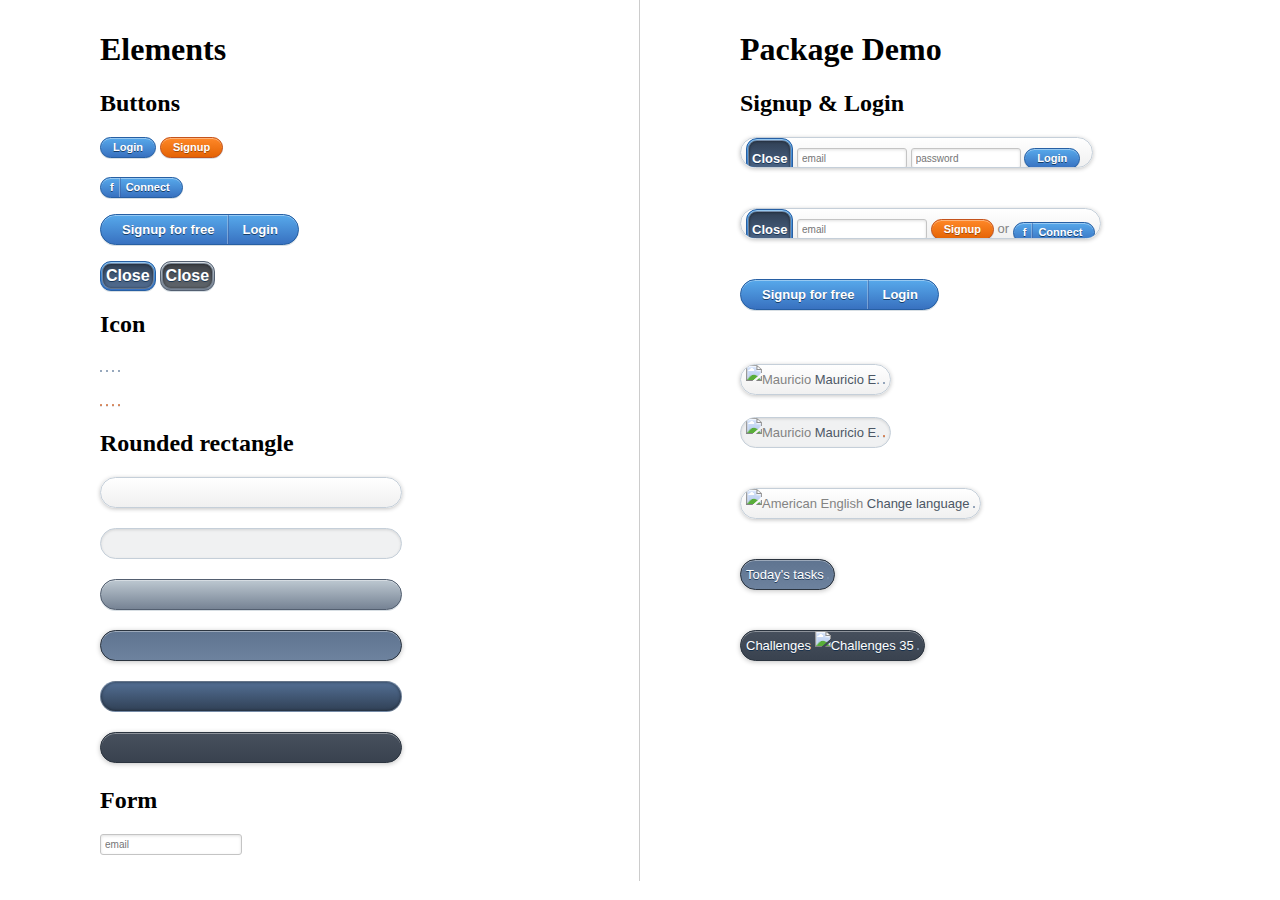
==== commit 66f629d0: "add styles" ====
--- a/web/index.htm
+++ b/web/index.htm
@@ -56,16 +56,16 @@
         </p>
         <h2>Icon</h2>
         <p>
-            <span class="et-rdrect et-rdrect-round et-rdrect-cyan">
+            <span class="et-rdrect et-rdrect-round et-rdrect-indigo">
                 <span class="et-icon-9x9 et-icon-arrow-whi-t"></span>
             </span>
-            <span class="et-rdrect et-rdrect-round et-rdrect-cyan">
+            <span class="et-rdrect et-rdrect-round et-rdrect-indigo">
                 <span class="et-icon-9x9 et-icon-arrow-whi-r"></span>
             </span>
-            <span class="et-rdrect et-rdrect-round et-rdrect-cyan">
+            <span class="et-rdrect et-rdrect-round et-rdrect-indigo">
                 <span class="et-icon-9x9 et-icon-arrow-whi-b"></span>
             </span>
-            <span class="et-rdrect et-rdrect-round et-rdrect-cyan">
+            <span class="et-rdrect et-rdrect-round et-rdrect-indigo">
                 <span class="et-icon-9x9 et-icon-arrow-whi-l"></span>
             </span>
         </p>
@@ -91,6 +91,26 @@
         </p>
         <p>
             <div class="et-rdrect et-rdrect-29 et-rdrect-lightgrey" style="width: 300px;">
+			    <div class="et-rdrect-l"></div>
+            </div>
+        </p>
+        <p>
+            <div class="et-rdrect et-rdrect-29 et-rdrect-gra" style="width: 300px;">
+			    <div class="et-rdrect-l"></div>
+            </div>
+        </p>
+        <p>
+            <div class="et-rdrect et-rdrect-29 et-rdrect-pewter" style="width: 300px;">
+			    <div class="et-rdrect-l"></div>
+            </div>
+        </p>
+        <p>
+            <div class="et-rdrect et-rdrect-29 et-rdrect-indigo" style="width: 300px;">
+			    <div class="et-rdrect-l"></div>
+            </div>
+        </p>
+        <p>
+            <div class="et-rdrect et-rdrect-29 et-rdrect-dark" style="width: 300px;">
 			    <div class="et-rdrect-l"></div>
             </div>
         </p>
@@ -102,7 +122,7 @@
     <div style="width: 50%; *width: 33%; padding: 10px 100px; box-sizing: border-box; -moz-box-sizing: border-box; float: left;">
         <h1>Package Demo</h1>
         <h2>Signup & Login</h2>
-        <div class="et-login et-rdrect et-rdrect-29 et-rdrect-whi et-nowrap-container col-r">
+        <div class="et-login et-rdrect et-rdrect-29 et-rdrect-whi et-rdrect-nowrap-container col-r">
 			<div class="et-rdrect-l">
            		<a class="et-rdrect et-btn et-rdrect-blu et-btn-close et-rdrect-round valign-m" title="Close">
 	                <span class="et-btn-close-inner et-rdrect-round">
@@ -111,14 +131,14 @@
 	            </a>
 	            <input type="email" class="et-login-input ml-13 valign-m" placeholder="email" />
 	            <input type="password" class="et-login-input ml-10 valign-m" placeholder="password" />
-	            <a class="et-rdrect et-btn et-rdrect-blu et-rdrect-19 et-btn-single et-btn-login ml-10 valign-m">
+	            <a class="et-rdrect et-btn et-rdrect-blu et-rdrect-19 et-btn-single et-btn-login ml-10 mr-1 valign-m">
 	                <span class="et-btn-txt">Login</span>
 	            </a>
 				<span class="valign-m-help">&nbsp;</span>
 			</div>
         </div>
         <br /><br /><br />
-        <div class="et-signup et-rdrect et-rdrect-29 et-rdrect-whi et-nowrap-container col-r">
+        <div class="et-signup et-rdrect et-rdrect-29 et-rdrect-whi et-rdrect-nowrap-container col-r">
 			<div class="et-rdrect-l">
 	            <a class="et-rdrect et-btn et-rdrect-blu et-btn-close et-rdrect-round valign-m" title="Close">
 	                <span class="et-btn-close-inner et-rdrect-round">
@@ -130,7 +150,7 @@
 	                <span class="et-btn-txt">Signup</span>
 	            </a>
 	            <span class="txt-10 valign-m ml-5">or</span>
-	            <a class="et-rdrect et-btn et-rdrect-blu et-rdrect-19 et-btn-container et-btn-facebook valign-m ml-5">
+	            <a class="et-rdrect et-btn et-rdrect-blu et-rdrect-19 et-btn-container et-btn-facebook valign-m ml-5 mr-1">
 	                <span class="et-btn-l"><span class="et-btn-txt">f</span></span><span class="et-btn-r"><span class="et-btn-txt">Connect</span></span>
 	            </a>
 			</div>
@@ -140,7 +160,7 @@
             <div class="et-rdrect et-btn et-rdrect-blu et-rdrect-29 et-btn-container et-btn-signuplogin">
                 <a class="et-btn-l"><span class="et-btn-txt">Signup for free</span></a><a class="et-btn-r"><span class="et-btn-txt">Login</span></a>
             </div>
-            <div class="et-login et-rdrect et-rdrect-29 et-rdrect-whi et-nowrap-container">
+            <div class="et-login et-rdrect et-rdrect-29 et-rdrect-whi et-rdrect-nowrap-container">
 			    <div class="et-rdrect-l">
 	                <a class="et-rdrect et-btn et-rdrect-blu et-btn-close et-rdrect-round valign-m" title="Close">
 	                    <span class="et-btn-close-inner et-rdrect-round">
@@ -149,13 +169,13 @@
 	                </a>
 	                <input type="email" class="et-login-input ml-13 valign-m" placeholder="email" />
 	                <input type="password" class="et-login-input ml-10 valign-m" placeholder="password" />
-	                <a class="et-rdrect et-btn et-rdrect-blu et-rdrect-19 et-btn-single et-btn-login ml-10 valign-m">
+	                <a class="et-rdrect et-btn et-rdrect-blu et-rdrect-19 et-btn-single et-btn-login ml-10 mr-1 valign-m">
 	                    <span class="et-btn-txt">Login</span>
 	                </a>
 				    <span class="valign-m-help">&nbsp;</span>
 			    </div>
             </div>
-            <div class="et-signup et-rdrect et-rdrect-29 et-rdrect-whi et-nowrap-container">
+            <div class="et-signup et-rdrect et-rdrect-29 et-rdrect-whi et-rdrect-nowrap-container">
 			    <div class="et-rdrect-l">
 	                <a class="et-rdrect et-btn et-rdrect-blu et-btn-close et-rdrect-round valign-m" title="Close">
 	                    <span class="et-btn-close-inner et-rdrect-round">
@@ -167,29 +187,59 @@
 	                    <span class="et-btn-txt">Signup</span>
 	                </a>
 	                <span class="txt-10 valign-m ml-5">or</span>
-	                <a class="et-rdrect et-btn et-rdrect-blu et-rdrect-19 et-btn-container et-btn-facebook valign-m ml-5">
+	                <a class="et-rdrect et-btn et-rdrect-blu et-rdrect-19 et-btn-container et-btn-facebook valign-m ml-5 mr-1">
 	                    <span class="et-btn-l"><span class="et-btn-txt">f</span></span><span class="et-btn-r"><span class="et-btn-txt">Connect</span></span>
 	                </a>
 			    </div>
             </div>
         </div>
         <br /><br /><br />
-        <div class="et-signup et-rdrect et-rdrect-29 et-rdrect-whi et-nowrap-container col-r hand">
+        <div class="et-rdrect et-rdrect-29 et-rdrect-whi et-rdrect-nowrap-container col-r hand">
 			<div class="et-rdrect-l">
                 <img src="_styles/i/pic_mauricio.png" width="20" height="20" alt="Mauricio" class="valign-m ml-10" />
                 <span class="txt-13 cyan bold valign-m ml-8" style="color: #4c5765;">Mauricio E.</span>
-                <span class="et-rdrect et-rdrect-round et-rdrect-cyan valign-m ml-13 mr-3">
+                <span class="et-rdrect et-rdrect-round et-rdrect-indigo valign-m ml-13 mr-5">
                     <span class="et-icon-9x9 et-icon-arrow-whi-b"></span>
                 </span>
 			</div>
         </div>
-        <br /><br /><br />
-        <div class="et-signup et-rdrect et-rdrect-29 et-rdrect-lightgrey et-nowrap-container col-r hand">
+        <br /><br />
+        <div class="et-rdrect et-rdrect-29 et-rdrect-lightgrey et-rdrect-nowrap-container col-r hand">
 			<div class="et-rdrect-l">
                 <img src="_styles/i/pic_mauricio.png" width="20" height="20" alt="Mauricio" class="valign-m ml-10" />
                 <span class="txt-13 cyan bold valign-m ml-8" style="color: #4c5765;">Mauricio E.</span>
-                <span class="et-rdrect et-rdrect-round et-rdrect-ora valign-m ml-13 mr-3">
+                <span class="et-rdrect et-rdrect-round et-rdrect-ora valign-m ml-13 mr-5">
                     <span class="et-icon-9x9 et-icon-arrow-whi-t"></span>
+                </span>
+			</div>
+        </div>
+        <br /><br /><br />
+        <div class="et-rdrect et-rdrect-29 et-rdrect-whi et-rdrect-nowrap-container col-r hand">
+			<div class="et-rdrect-l">
+                <img src="_styles/i/flag_usa.png" width="16" height="11" alt="American English" class="valign-m ml-10" />
+                <span class="txt-13 cyan bold valign-m ml-8" style="color: #4c5765;">Change language</span>
+                <span class="et-rdrect et-rdrect-round et-rdrect-indigo valign-m ml-13 mr-5">
+                    <span class="et-icon-9x9 et-icon-arrow-whi-b"></span>
+                </span>
+			</div>
+        </div>
+        <br /><br /><br />
+        <div class="et-rdrect et-rdrect-29 et-rdrect-pewter et-rdrect-nowrap-container col-r hand">
+			<div class="et-rdrect-l">
+                <span class="txt-12 cyan bold valign-m ml-8">Today's tasks</span>
+                <span class="et-rdrect et-rdrect-round et-rdrect-indigo valign-m ml-13 mr-5">
+                    <span class="et-icon-9x9 et-icon-arrow-whi-r"></span>
+                </span>
+			</div>
+        </div>
+        <br /><br /><br />
+        <div class="et-rdrect et-rdrect-29 et-rdrect-dark et-rdrect-nowrap-container col-r hand">
+			<div class="et-rdrect-l">
+                <span class="txt-13 cyan bold valign-m ml-8">Challenges</span>
+                <img src="_styles/i/icon_star.png" width="11" height="11" alt="Challenges" class="valign-m ml-15" />
+                <span class="txt-13 cyan bold valign-m ml-3">35</span>
+                <span class="et-rdrect et-rdrect-round et-rdrect-indigo valign-m ml-13 mr-5">
+                    <span class="et-icon-9x9 et-icon-arrow-whi-r"></span>
                 </span>
 			</div>
         </div>
--- a/web/_styles/roundedrectangle.css
+++ b/web/_styles/roundedrectangle.css
@@ -80,7 +80,49 @@
     }
 
 /* ------------------------------------------------------- */
-.et-rdrect-cyan
+.et-rdrect-pewter
+{
+	color: #fff;
+	text-shadow: 0 1px 0 rgba(8, 40, 74, 0.75);
+	border: 1px solid #2b343f;
+	box-shadow: 0 1px 0 rgba(255, 255, 255, 0.38) inset, 0 1px 5px rgba(0, 0, 0, 0.24);
+	
+	/* Regular color */
+	background-color: #5f7490;
+	/* CSS3 background */
+	background-image: linear-gradient(bottom, #6d829e 0%, #5f7490 100%);
+	background-image: -o-linear-gradient(bottom, #6d829e 0%, #5f7490 100%);
+	background-image: -moz-linear-gradient(bottom, #6d829e 0%, #5f7490 100%);
+	background-image: -webkit-linear-gradient(bottom, #6d829e 0%, #5f7490 100%);
+	background-image: -ms-linear-gradient(bottom, #6d829e 0%, #5f7490 100%);
+	background-image: -webkit-gradient(
+		linear,
+		left bottom,
+		left top,
+		color-stop(0, #6d829e),
+		color-stop(1, #5f7490)
+	);
+}
+    /* for IE6 */
+    * html .et-rdrect-pewter
+    {
+	    filter: progid:DXImageTransform.Microsoft.gradient(startColorstr=#5f7490, endColorstr=#6d829e);
+    }
+    /* for IE7 */
+    *+html .et-rdrect-pewter
+    {
+	    filter: progid:DXImageTransform.Microsoft.gradient(startColorstr=#5f7490, endColorstr=#6d829e);
+    }
+    /* for IE8, going last */
+    @media \0screen {
+	    .et-rdrect-pewter
+	    {
+	        -ms-filter: "progid:DXImageTransform.Microsoft.gradient(startColorstr=#5f7490, endColorstr=#6d829e)";    
+	    }
+    }
+
+/* ------------------------------------------------------- */
+.et-rdrect-indigo
 {
 	color: #fff;
 	text-shadow: 0 1px 0 rgba(8, 40, 74, 0.75);
@@ -104,23 +146,65 @@
 	);
 }
     /* for IE6 */
-    * html .et-rdrect-cyan
+    * html .et-rdrect-indigo
     {
         border: 1px solid #bfc6d1;
 	    filter: progid:DXImageTransform.Microsoft.gradient(startColorstr=#536f94, endColorstr=#304055);
     }
     /* for IE7 */
-    *+html .et-rdrect-cyan
+    *+html .et-rdrect-indigo
     {
         border: 1px solid #bfc6d1;
 	    filter: progid:DXImageTransform.Microsoft.gradient(startColorstr=#536f94, endColorstr=#304055);
     }
     /* for IE8, going last */
     @media \0screen {
-	    .et-rdrect-cyan
+	    .et-rdrect-indigo
 	    {
             border: 1px solid #bfc6d1;
 	        -ms-filter: "progid:DXImageTransform.Microsoft.gradient(startColorstr=#536f94, endColorstr=#304055)";    
+	    }
+    }
+
+/* ------------------------------------------------------- */
+.et-rdrect-dark
+{
+	color: #fff;
+	text-shadow: 0 1px 0 rgba(8, 40, 74, 0.75);
+	border: 1px solid #2b343f;
+	box-shadow: 0 1px 0 rgba(255, 255, 255, 0.38) inset, 0 1px 5px rgba(0, 0, 0, 0.24);
+	
+	/* Regular color */
+	background-color: #47505d;
+	/* CSS3 background */
+	background-image: linear-gradient(bottom, #39424f 0%, #47505d 100%);
+	background-image: -o-linear-gradient(bottom, #39424f 0%, #47505d 100%);
+	background-image: -moz-linear-gradient(bottom, #39424f 0%, #47505d 100%);
+	background-image: -webkit-linear-gradient(bottom, #39424f 0%, #47505d 100%);
+	background-image: -ms-linear-gradient(bottom, #39424f 0%, #47505d 100%);
+	background-image: -webkit-gradient(
+		linear,
+		left bottom,
+		left top,
+		color-stop(0, #39424f),
+		color-stop(1, #47505d)
+	);
+}
+    /* for IE6 */
+    * html .et-rdrect-dark
+    {
+	    filter: progid:DXImageTransform.Microsoft.gradient(startColorstr=#47505d, endColorstr=#39424f);
+    }
+    /* for IE7 */
+    *+html .et-rdrect-dark
+    {
+	    filter: progid:DXImageTransform.Microsoft.gradient(startColorstr=#47505d, endColorstr=#39424f);
+    }
+    /* for IE8, going last */
+    @media \0screen {
+	    .et-rdrect-dark
+	    {
+	        -ms-filter: "progid:DXImageTransform.Microsoft.gradient(startColorstr=#47505d, endColorstr=#39424f)";    
 	    }
     }
 
@@ -390,3 +474,13 @@
 	height: 15px;
 	border-radius: 9px;
 }
+
+/* +-+-+-+-+-+-+-+-+-+-+-+-+-+-+-+-+-+-+-+-+-+-+-+-+-+-+-+ */
+/* - Container */
+.et-rdrect-nowrap-container
+{
+	font-size: 0;
+    white-space: nowrap;
+    overflow: hidden;
+    padding: 0 5px;
+}
--- a/web/_styles/button.css
+++ b/web/_styles/button.css
@@ -21,17 +21,6 @@
 .et-btn-container
 {
 	font-size: 0;
-}
-.et-nowrap-container
-{
-	font-size: 0;
-    white-space: nowrap;
-    overflow: hidden;
-        
-    transition: width .2s;
-    -moz-transition: width .2s;
-    -webkit-transition: width .2s;
-    -o-transition: width .2s;
 }
 
 /* - Sub Button */
--- a/web/_styles/header.css
+++ b/web/_styles/header.css
@@ -33,8 +33,10 @@
 .et-login,
 .et-signup
 {
-    padding-left: 5px;
-    padding-right: 6px;
+    transition: width .2s;
+    -moz-transition: width .2s;
+    -webkit-transition: width .2s;
+    -o-transition: width .2s;
 }
 
 .et-login input
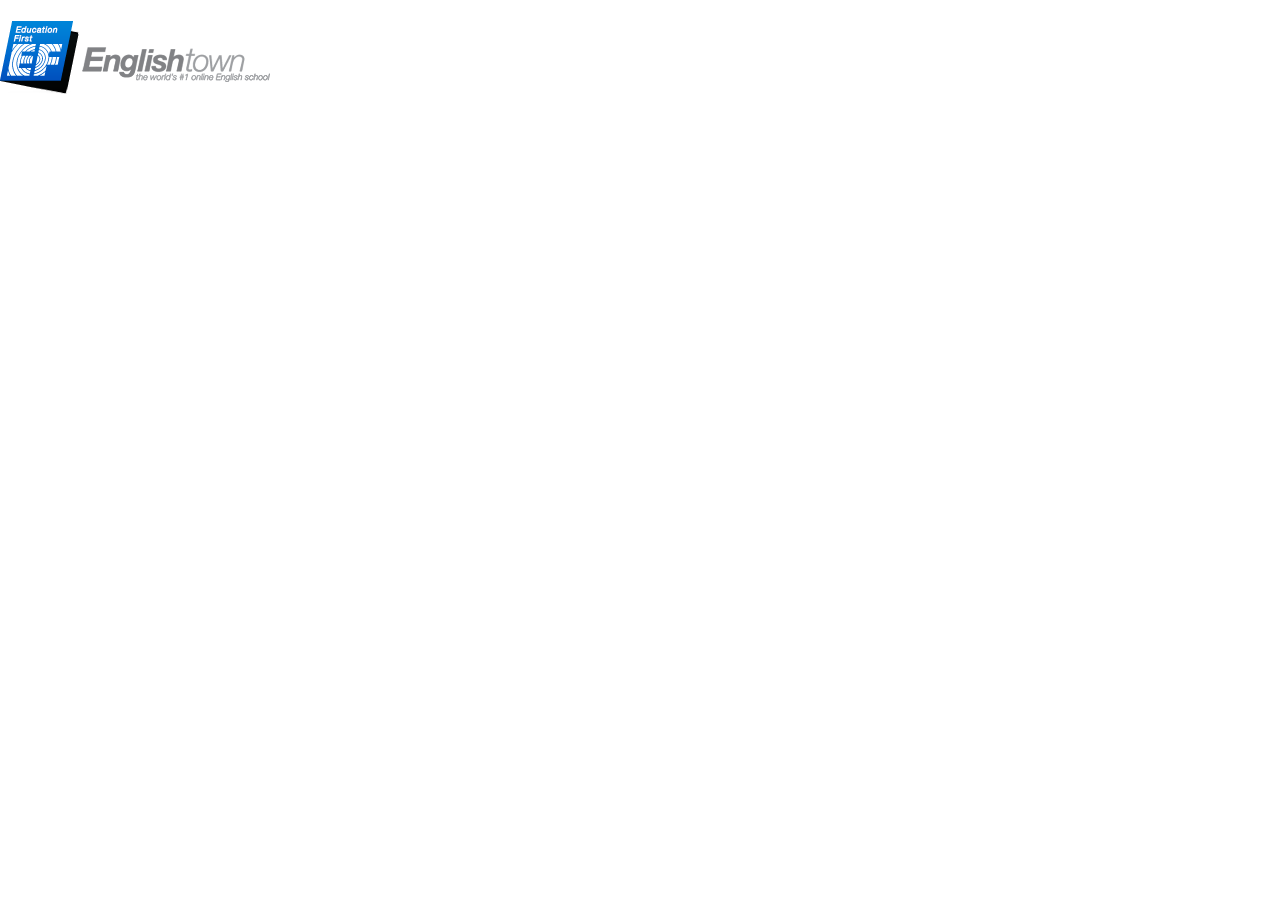
==== commit a4af4252: "rename file" ====
--- a/web/index.htm
+++ b/web/index.htm
@@ -2,7 +2,7 @@
 <html>
 <head>
     <meta charset="utf-8" />
-    <title>Englishtown Header</title>
+    <title>Englishtown Masterpage</title>
 
     <link rel="Stylesheet" href="_styles/base.css" type="text/css" />
     <link rel="Stylesheet" href="_styles/roundedrectangle.css" type="text/css" />
@@ -17,235 +17,9 @@
 
 </head>
 <body style="padding: 0; margin: 0; font-family: Tahoma;">
-<!--h1>
-    <img src="_styles/i/logo.png" width="270" height="73" alt="Englishtown" />
-</h1-->
-<div style="background-color: #eee;" class="cf">
-    <div style="width: 50%; *width: 33%; padding: 10px 100px; box-sizing: border-box; border-right: 1px solid #ccc; -moz-box-sizing: border-box; float: left;">
-        <h1>Elements</h1>
-        <h2>Buttons</h2>
-        <p>
-            <a class="et-rdrect et-btn et-rdrect-blu et-rdrect-19 et-btn-single et-btn-login">
-                <span class="et-btn-txt">Login</span>
-            </a>
-            <a class="et-rdrect et-btn et-rdrect-ora et-rdrect-19 et-btn-single et-btn-signup">
-                <span class="et-btn-txt">Signup</span>
-            </a>
-        </p>
-        <p>
-            <a class="et-rdrect et-btn et-rdrect-blu et-rdrect-19 et-btn-container et-btn-facebook">
-                <span class="et-btn-l"><span class="et-btn-txt">f</span></span><span class="et-btn-r"><span class="et-btn-txt">Connect</span></span>
-            </a>
-        </p>
-        <p>
-            <div class="et-rdrect et-btn et-rdrect-blu et-rdrect-29 et-btn-container et-btn-signuplogin">
-                <a class="et-btn-l"><span class="et-btn-txt">Signup for free</span></a><a class="et-btn-r"><span class="et-btn-txt">Login</span></a>
-            </div>
-        </p>
-        <p>
-            <a class="et-rdrect et-btn et-rdrect-blu et-btn-close et-rdrect-round" title="Close">
-                <span class="et-btn-close-inner et-rdrect-round">
-                    <span class="et-icon-9x9 et-icon-close et-btn-txt">Close</span>
-                </span>
-            </a>
-            <a class="et-rdrect et-btn et-rdrect-gra et-btn-close et-rdrect-round" title="Close">
-                <span class="et-btn-close-inner et-rdrect-round">
-                    <span class="et-icon-9x9 et-icon-close et-btn-txt">Close</span>
-                </span>
-            </a>
-        </p>
-        <h2>Icon</h2>
-        <p>
-            <span class="et-rdrect et-rdrect-round et-rdrect-indigo">
-                <span class="et-icon-9x9 et-icon-arrow-whi-t"></span>
-            </span>
-            <span class="et-rdrect et-rdrect-round et-rdrect-indigo">
-                <span class="et-icon-9x9 et-icon-arrow-whi-r"></span>
-            </span>
-            <span class="et-rdrect et-rdrect-round et-rdrect-indigo">
-                <span class="et-icon-9x9 et-icon-arrow-whi-b"></span>
-            </span>
-            <span class="et-rdrect et-rdrect-round et-rdrect-indigo">
-                <span class="et-icon-9x9 et-icon-arrow-whi-l"></span>
-            </span>
-        </p>
-        <p>
-            <span class="et-rdrect et-rdrect-round et-rdrect-ora">
-                <span class="et-icon-9x9 et-icon-arrow-whi-t"></span>
-            </span>
-            <span class="et-rdrect et-rdrect-round et-rdrect-ora">
-                <span class="et-icon-9x9 et-icon-arrow-whi-r"></span>
-            </span>
-            <span class="et-rdrect et-rdrect-round et-rdrect-ora">
-                <span class="et-icon-9x9 et-icon-arrow-whi-b"></span>
-            </span>
-            <span class="et-rdrect et-rdrect-round et-rdrect-ora">
-                <span class="et-icon-9x9 et-icon-arrow-whi-l"></span>
-            </span>
-        </p>
-        <h2>Rounded rectangle</h2>
-        <p>
-            <div class="et-rdrect et-rdrect-29 et-rdrect-whi" style="width: 300px;">
-			    <div class="et-rdrect-l"></div>
-            </div>
-        </p>
-        <p>
-            <div class="et-rdrect et-rdrect-29 et-rdrect-lightgrey" style="width: 300px;">
-			    <div class="et-rdrect-l"></div>
-            </div>
-        </p>
-        <p>
-            <div class="et-rdrect et-rdrect-29 et-rdrect-gra" style="width: 300px;">
-			    <div class="et-rdrect-l"></div>
-            </div>
-        </p>
-        <p>
-            <div class="et-rdrect et-rdrect-29 et-rdrect-pewter" style="width: 300px;">
-			    <div class="et-rdrect-l"></div>
-            </div>
-        </p>
-        <p>
-            <div class="et-rdrect et-rdrect-29 et-rdrect-indigo" style="width: 300px;">
-			    <div class="et-rdrect-l"></div>
-            </div>
-        </p>
-        <p>
-            <div class="et-rdrect et-rdrect-29 et-rdrect-dark" style="width: 300px;">
-			    <div class="et-rdrect-l"></div>
-            </div>
-        </p>
-        <h2>Form</h2>
-        <p>
-            <input type="text" class="et-login-input" placeholder="email" />
-        </p>
-    </div>
-    <div style="width: 50%; *width: 33%; padding: 10px 100px; box-sizing: border-box; -moz-box-sizing: border-box; float: left;">
-        <h1>Package Demo</h1>
-        <h2>Signup & Login</h2>
-        <div class="et-login et-rdrect et-rdrect-29 et-rdrect-whi et-rdrect-nowrap-container col-r">
-			<div class="et-rdrect-l">
-           		<a class="et-rdrect et-btn et-rdrect-blu et-btn-close et-rdrect-round valign-m" title="Close">
-	                <span class="et-btn-close-inner et-rdrect-round">
-	                    <span class="et-icon-9x9 et-icon-close et-btn-txt">Close</span>
-	                </span>
-	            </a>
-	            <input type="email" class="et-login-input ml-13 valign-m" placeholder="email" />
-	            <input type="password" class="et-login-input ml-10 valign-m" placeholder="password" />
-	            <a class="et-rdrect et-btn et-rdrect-blu et-rdrect-19 et-btn-single et-btn-login ml-10 mr-1 valign-m">
-	                <span class="et-btn-txt">Login</span>
-	            </a>
-				<span class="valign-m-help">&nbsp;</span>
-			</div>
-        </div>
-        <br /><br /><br />
-        <div class="et-signup et-rdrect et-rdrect-29 et-rdrect-whi et-rdrect-nowrap-container col-r">
-			<div class="et-rdrect-l">
-	            <a class="et-rdrect et-btn et-rdrect-blu et-btn-close et-rdrect-round valign-m" title="Close">
-	                <span class="et-btn-close-inner et-rdrect-round">
-	                    <span class="et-icon-9x9 et-icon-close et-btn-txt">Close</span>
-	                </span>
-	            </a>
-	            <input type="email" class="et-login-input ml-13 valign-m" placeholder="email" />
-	            <a class="et-rdrect et-btn et-rdrect-ora et-rdrect-19 et-btn-single et-btn-signup ml-10 valign-m">
-	                <span class="et-btn-txt">Signup</span>
-	            </a>
-	            <span class="txt-10 valign-m ml-5">or</span>
-	            <a class="et-rdrect et-btn et-rdrect-blu et-rdrect-19 et-btn-container et-btn-facebook valign-m ml-5 mr-1">
-	                <span class="et-btn-l"><span class="et-btn-txt">f</span></span><span class="et-btn-r"><span class="et-btn-txt">Connect</span></span>
-	            </a>
-			</div>
-        </div>
-        <br /><br /><br />
-        <div id="et-signuplogin" class="pos-rel inlineblock col-r">
-            <div class="et-rdrect et-btn et-rdrect-blu et-rdrect-29 et-btn-container et-btn-signuplogin">
-                <a class="et-btn-l"><span class="et-btn-txt">Signup for free</span></a><a class="et-btn-r"><span class="et-btn-txt">Login</span></a>
-            </div>
-            <div class="et-login et-rdrect et-rdrect-29 et-rdrect-whi et-rdrect-nowrap-container">
-			    <div class="et-rdrect-l">
-	                <a class="et-rdrect et-btn et-rdrect-blu et-btn-close et-rdrect-round valign-m" title="Close">
-	                    <span class="et-btn-close-inner et-rdrect-round">
-	                        <span class="et-icon-9x9 et-icon-close et-btn-txt">Close</span>
-	                    </span>
-	                </a>
-	                <input type="email" class="et-login-input ml-13 valign-m" placeholder="email" />
-	                <input type="password" class="et-login-input ml-10 valign-m" placeholder="password" />
-	                <a class="et-rdrect et-btn et-rdrect-blu et-rdrect-19 et-btn-single et-btn-login ml-10 mr-1 valign-m">
-	                    <span class="et-btn-txt">Login</span>
-	                </a>
-				    <span class="valign-m-help">&nbsp;</span>
-			    </div>
-            </div>
-            <div class="et-signup et-rdrect et-rdrect-29 et-rdrect-whi et-rdrect-nowrap-container">
-			    <div class="et-rdrect-l">
-	                <a class="et-rdrect et-btn et-rdrect-blu et-btn-close et-rdrect-round valign-m" title="Close">
-	                    <span class="et-btn-close-inner et-rdrect-round">
-	                        <span class="et-icon-9x9 et-icon-close et-btn-txt">Close</span>
-	                    </span>
-	                </a>
-	                <input type="email" class="et-login-input ml-13 valign-m" placeholder="email" />
-	                <a class="et-rdrect et-btn et-rdrect-ora et-rdrect-19 et-btn-single et-btn-signup ml-10 valign-m">
-	                    <span class="et-btn-txt">Signup</span>
-	                </a>
-	                <span class="txt-10 valign-m ml-5">or</span>
-	                <a class="et-rdrect et-btn et-rdrect-blu et-rdrect-19 et-btn-container et-btn-facebook valign-m ml-5 mr-1">
-	                    <span class="et-btn-l"><span class="et-btn-txt">f</span></span><span class="et-btn-r"><span class="et-btn-txt">Connect</span></span>
-	                </a>
-			    </div>
-            </div>
-        </div>
-        <br /><br /><br />
-        <div class="et-rdrect et-rdrect-29 et-rdrect-whi et-rdrect-nowrap-container col-r hand">
-			<div class="et-rdrect-l">
-                <img src="_styles/i/pic_mauricio.png" width="20" height="20" alt="Mauricio" class="valign-m ml-10" />
-                <span class="txt-13 cyan bold valign-m ml-8" style="color: #4c5765;">Mauricio E.</span>
-                <span class="et-rdrect et-rdrect-round et-rdrect-indigo valign-m ml-13 mr-5">
-                    <span class="et-icon-9x9 et-icon-arrow-whi-b"></span>
-                </span>
-			</div>
-        </div>
-        <br /><br />
-        <div class="et-rdrect et-rdrect-29 et-rdrect-lightgrey et-rdrect-nowrap-container col-r hand">
-			<div class="et-rdrect-l">
-                <img src="_styles/i/pic_mauricio.png" width="20" height="20" alt="Mauricio" class="valign-m ml-10" />
-                <span class="txt-13 cyan bold valign-m ml-8" style="color: #4c5765;">Mauricio E.</span>
-                <span class="et-rdrect et-rdrect-round et-rdrect-ora valign-m ml-13 mr-5">
-                    <span class="et-icon-9x9 et-icon-arrow-whi-t"></span>
-                </span>
-			</div>
-        </div>
-        <br /><br /><br />
-        <div class="et-rdrect et-rdrect-29 et-rdrect-whi et-rdrect-nowrap-container col-r hand">
-			<div class="et-rdrect-l">
-                <img src="_styles/i/flag_usa.png" width="16" height="11" alt="American English" class="valign-m ml-10" />
-                <span class="txt-13 cyan bold valign-m ml-8" style="color: #4c5765;">Change language</span>
-                <span class="et-rdrect et-rdrect-round et-rdrect-indigo valign-m ml-13 mr-5">
-                    <span class="et-icon-9x9 et-icon-arrow-whi-b"></span>
-                </span>
-			</div>
-        </div>
-        <br /><br /><br />
-        <div class="et-rdrect et-rdrect-29 et-rdrect-pewter et-rdrect-nowrap-container col-r hand">
-			<div class="et-rdrect-l">
-                <span class="txt-12 cyan bold valign-m ml-8">Today's tasks</span>
-                <span class="et-rdrect et-rdrect-round et-rdrect-indigo valign-m ml-13 mr-5">
-                    <span class="et-icon-9x9 et-icon-arrow-whi-r"></span>
-                </span>
-			</div>
-        </div>
-        <br /><br /><br />
-        <div class="et-rdrect et-rdrect-29 et-rdrect-dark et-rdrect-nowrap-container col-r hand">
-			<div class="et-rdrect-l">
-                <span class="txt-13 cyan bold valign-m ml-8">Challenges</span>
-                <img src="_styles/i/icon_star.png" width="11" height="11" alt="Challenges" class="valign-m ml-15" />
-                <span class="txt-13 cyan bold valign-m ml-3">35</span>
-                <span class="et-rdrect et-rdrect-round et-rdrect-indigo valign-m ml-13 mr-5">
-                    <span class="et-icon-9x9 et-icon-arrow-whi-r"></span>
-                </span>
-			</div>
-        </div>
-    </div>
-
-</div>
+    <h1>
+        <img src="_imgs/logo.png" width="270" height="73" alt="Englishtown" />
+    </h1>
 
 
 
--- a/web/_styles/style.css
+++ b/web/_styles/style.css
@@ -1,505 +1 @@
-﻿ /* + Rounded Rectangle */
-.et-rdrect
-{
-	font-family: Arial;
-	display: inline-block;
-	*display: inline;
-	*zoom: 1;
-}
-a:active .et-btn-txt
-{
-    position: relative;
-    top: 1px;
-    left: 0;
-}
-
-/* +-+-+-+-+-+-+-+-+-+-+-+-+-+-+-+-+-+-+-+-+-+-+-+-+-+-+-+ */
-/* - Color */
-.et-rdrect-whi
-{
-	color: #838383;
-
-	border: 1px solid #c5cfd9;
-	box-shadow: 0 1px 0 rgba(255, 255, 255, 0.38) inset, 0 1px 4px rgba(0, 0, 0, 0.24);
-	
-	/* Regular color */
-	background-color: rgba(255, 255, 255, 0.06);
-	/* CSS3 background */
-	background-image: linear-gradient(bottom, rgba(0, 0, 0, 0.06) 0%, rgba(255, 255, 255, 0.06) 100%);
-	background-image: -o-linear-gradient(bottom, rgba(0, 0, 0, 0.06) 0%, rgba(255, 255, 255, 0.06) 100%);
-	background-image: -moz-linear-gradient(bottom, rgba(0, 0, 0, 0.06) 0%, rgba(255, 255, 255, 0.06) 100%);
-	background-image: -webkit-linear-gradient(bottom, rgba(0, 0, 0, 0.06) 0%, rgba(255, 255, 255, 0.06) 100%);
-	background-image: -ms-linear-gradient(bottom, rgba(0, 0, 0, 0.06) 0%, rgba(255, 255, 255, 0.06) 100%);
-	background-image: -webkit-gradient(
-		linear,
-		left bottom,
-		left top,
-		color-stop(0, rgba(0, 0, 0, 0.06)),
-		color-stop(1, rgba(255, 255, 255, 0.06))
-	);
-}
-    /* for IE6 */
-    * html .et-rdrect-whi
-    {
-	    filter: progid:DXImageTransform.Microsoft.gradient(startColorstr=rgba(255, 255, 255, 0.06), endColorstr=rgba(0, 0, 0, 0.06));
-    }
-    /* for IE7 */
-    *+html .et-rdrect-whi
-    {
-	    filter: progid:DXImageTransform.Microsoft.gradient(startColorstr=rgba(255, 255, 255, 0.06), endColorstr=rgba(0, 0, 0, 0.06));
-    }
-    /* for IE8, going last */
-    @media \0screen {
-	    .et-rdrect-whi
-	    {
-	        -ms-filter: "progid:DXImageTransform.Microsoft.gradient(startColorstr=rgba(255, 255, 255, 0.06), endColorstr=rgba(0, 0, 0, 0.06))";    
-	    }
-    }
-    
-/* +-+-+-+-+-+-+-+-+-+-+-+-+-+-+-+-+-+-+-+-+-+-+-+-+-+-+-+ */
-.et-rdrect-blu
-{
-	color: #fff;
-	text-shadow: 0 1px 0 rgba(8, 40, 74, 0.75);
-	border: 1px solid #275fa3;
-	box-shadow: 0 1px 0 rgba(255, 255, 255, 0.38) inset, 0 1px 0 rgba(11, 55, 84, 0.16);
-	
-	/* Regular color */
-	background-color: #57a9eb;
-	/* CSS3 background */
-	background-image: linear-gradient(bottom, #3871c0 0%, #57a9eb 100%);
-	background-image: -o-linear-gradient(bottom, #3871c0 0%, #57a9eb 100%);
-	background-image: -moz-linear-gradient(bottom, #3871c0 0%, #57a9eb 100%);
-	background-image: -webkit-linear-gradient(bottom, #3871c0 0%, #57a9eb 100%);
-	background-image: -ms-linear-gradient(bottom, #3871c0 0%, #57a9eb 100%);
-	background-image: -webkit-gradient(
-		linear,
-		left bottom,
-		left top,
-		color-stop(0, #3871c0),
-		color-stop(1, #57a9eb)
-	);
-}
-    /* for IE6 */
-    * html .et-rdrect-blu
-    {
-	    filter: progid:DXImageTransform.Microsoft.gradient(startColorstr=#57a9eb, endColorstr=#3871c0);
-    }
-    /* for IE7 */
-    *+html .et-rdrect-blu
-    {
-	    filter: progid:DXImageTransform.Microsoft.gradient(startColorstr=#57a9eb, endColorstr=#3871c0);
-    }
-    /* for IE8, going last */
-    @media \0screen {
-	    .et-rdrect-blu
-	    {
-	        -ms-filter: "progid:DXImageTransform.Microsoft.gradient(startColorstr=#57a9eb, endColorstr=#3871c0)";    
-	    }
-    }
-a.et-rdrect-blu:active
-{
-	box-shadow: 0 3px 12px rgba(86, 86, 86, 0.7) inset, 0 1px 0 rgba(11, 55, 84, 0.16);
-}
-.et-rdrect-blu a.et-btn-l:active,
-.et-rdrect-blu a.et-btn-r:active
-{
-	box-shadow: 0 3px 12px rgba(86, 86, 86, 0.7) inset;
-}
-.et-rdrect-blu .et-btn-l
-{
-	border-right: 1px solid rgba(180, 199, 225, 0.5);
-	*border-right: 1px solid #b4c7e1;
-}
-    /* for IE8, going last */
-    @media \0screen {
-	    .et-rdrect-blu .et-btn-l
-	    {
-            border-right: 1px solid #b4c7e1;
-	    }
-    }
-
-.et-rdrect-blu .et-btn-r
-{
-	border-left: 1px solid rgba(57, 92, 157, 0.5);
-	*border-left: 1px solid #395c9d;
-}
-    /* for IE8, going last */
-    @media \0screen {
-	    .et-rdrect-blu .et-btn-r
-	    {
-            border-left: 1px solid #395c9d;
-	    }
-    }
-
-/* +-+-+-+-+-+-+-+-+-+-+-+-+-+-+-+-+-+-+-+-+-+-+-+-+-+-+-+ */
-.et-rdrect-gry
-{
-	color: #fff;
-	text-shadow: 0 1px 0 rgba(8, 40, 74, 0.75);
-	border: 1px solid #535f70;
-	box-shadow: 0 1px 0 rgba(255, 255, 255, 0.38) inset, 0 1px 0 rgba(11, 55, 84, 0.16);
-	
-	/* Regular color */
-	background-color: #bdc8d1;
-	/* CSS3 background */
-	background-image: linear-gradient(bottom, #768394 0%, #bdc8d1 100%);
-	background-image: -o-linear-gradient(bottom, #768394 0%, #bdc8d1 100%);
-	background-image: -moz-linear-gradient(bottom, #768394 0%, #bdc8d1 100%);
-	background-image: -webkit-linear-gradient(bottom, #768394 0%, #bdc8d1 100%);
-	background-image: -ms-linear-gradient(bottom, #768394 0%, #bdc8d1 100%);
-	background-image: -webkit-gradient(
-		linear,
-		left bottom,
-		left top,
-		color-stop(0, #768394),
-		color-stop(1, #bdc8d1)
-	);
-}
-    /* for IE6 */
-    * html .et-rdrect-gry
-    {
-	    filter: progid:DXImageTransform.Microsoft.gradient(startColorstr=#bdc8d1, endColorstr=#768394);
-    }
-    /* for IE7 */
-    *+html .et-rdrect-gry
-    {
-	    filter: progid:DXImageTransform.Microsoft.gradient(startColorstr=#bdc8d1, endColorstr=#768394);
-    }
-    /* for IE8, going last */
-    @media \0screen {
-	    .et-rdrect-gry
-	    {
-	        -ms-filter: "progid:DXImageTransform.Microsoft.gradient(startColorstr=#bdc8d1, endColorstr=#768394)";    
-	    }
-    }
-a.et-rdrect-gry:active
-{
-	box-shadow: 0 3px 12px rgba(86, 86, 86, 0.7) inset, 0 1px 0 rgba(11, 55, 84, 0.16);
-}
-.et-rdrect-gry a.et-btn-l:active,
-.et-rdrect-gry a.et-btn-r:active
-{
-	box-shadow: 0 3px 12px rgba(86, 86, 86, 0.7) inset;
-}
-.et-rdrect-gry .et-btn-l
-{
-	border-right: 1px solid rgba(180, 199, 225, 0.5);
-	*border-right: 1px solid #b4c7e1;
-}
-    /* for IE8, going last */
-    @media \0screen {
-	    .et-rdrect-gry .et-btn-l
-	    {
-            border-right: 1px solid #b4c7e1;
-	    }
-    }
-
-.et-rdrect-gry .et-btn-r
-{
-	border-left: 1px solid rgba(57, 92, 157, 0.5);
-	*border-left: 1px solid #395c9d;
-}
-    /* for IE8, going last */
-    @media \0screen {
-	    .et-rdrect-gry .et-btn-r
-	    {
-            border-left: 1px solid #395c9d;
-	    }
-    }
-
-/* +-+-+-+-+-+-+-+-+-+-+-+-+-+-+-+-+-+-+-+-+-+-+-+-+-+-+-+ */
-.et-rdrect-ora
-{
-	color: #fff;
-	text-shadow: 0 1px 0 rgba(134, 61, 6, 0.75);
-	border: 1px solid #c4531c;
-	box-shadow: 0 1px 0 rgba(255, 255, 255, 0.38) inset, 0 1px 0 rgba(11, 55, 84, 0.16);
-	
-	/* Regular color */
-	background-color: #ff8828;
-	/* CSS3 background */
-	background-image: linear-gradient(bottom, #e46304 0%, #ff8828 100%);
-	background-image: -o-linear-gradient(bottom, #e46304 0%, #ff8828 100%);
-	background-image: -moz-linear-gradient(bottom, #e46304 0%, #ff8828 100%);
-	background-image: -webkit-linear-gradient(bottom, #e46304 0%, #ff8828 100%);
-	background-image: -ms-linear-gradient(bottom, #e46304 0%, #ff8828 100%);
-	background-image: -webkit-gradient(
-		linear,
-		left bottom,
-		left top,
-		color-stop(0, #e46304),
-		color-stop(1, #ff8828)
-	);
-}
-    /* for IE6 */
-    * html .et-rdrect-ora
-    {
-	    filter: progid:DXImageTransform.Microsoft.gradient(startColorstr=#ff8828, endColorstr=#e46304);
-    }
-    /* for IE7 */
-    *+html .et-rdrect-ora
-    {
-	    filter: progid:DXImageTransform.Microsoft.gradient(startColorstr=#ff8828, endColorstr=#e46304);
-    }
-    /* for IE8, going last */
-    @media \0screen {
-	    .et-rdrect-ora
-	    {
-	        -ms-filter: "progid:DXImageTransform.Microsoft.gradient(startColorstr=#ff8828, endColorstr=#e46304)";    
-	    }
-    }
-a.et-rdrect-ora:active
-{
-	box-shadow: 0 3px 12px rgba(86, 86, 86, 0.7) inset, 0 1px 0 rgba(11, 55, 84, 0.16);
-}
-.et-rdrect-ora a.et-btn-l:active,
-.et-rdrect-ora a.et-btn-r:active
-{
-	box-shadow: 0 3px 12px rgba(86, 86, 86, 0.7) inset;
-}
-.et-rdrect-ora .et-btn-l
-{
-	border-right: 1px solid rgba(180, 199, 225, 0.5);
-	*border-right: 1px solid #b4c7e1;
-}
-    /* for IE8, going last */
-    @media \0screen {
-	    .et-rdrect-ora .et-btn-l
-	    {
-            border-right: 1px solid #b4c7e1;
-	    }
-    }
-
-.et-rdrect-ora .et-btn-r
-{
-	border-left: 1px solid rgba(57, 92, 157, 0.5);
-	*border-left: 1px solid #395c9d;
-}
-    /* for IE8, going last */
-    @media \0screen {
-	    .et-rdrect-ora .et-btn-r
-	    {
-            border-left: 1px solid #395c9d;
-	    }
-    }
-
-/* +-+-+-+-+-+-+-+-+-+-+-+-+-+-+-+-+-+-+-+-+-+-+-+-+-+-+-+ */
-/* - Height */
-.et-rdrect-29
-{
-	font-size: 13px;
-	line-height: 29px;
-	height: 29px;
-	border-radius: 16px;
-}
-.et-rdrect-29 .et-btn-l,
-.et-rdrect-29 .et-btn-r
-{
-	font-size: 13px;
-	line-height: 29px;
-	height: 29px;
-}
-.et-rdrect-29 .et-btn-l
-{
-    border-radius: 16px 0 0 16px;
-}
-.et-rdrect-29 .et-btn-r
-{
-    border-radius: 0 16px 16px 0;
-}
-
-.et-rdrect-21
-{
-	font-size: 11px;
-	line-height: 21px;
-	height: 21px;
-	border-radius: 12px;
-}
-
-.et-rdrect-19
-{
-	font-size: 11px;
-	line-height: 19px;
-	height: 19px;
-	border-radius: 11px;
-}
-.et-rdrect-19 .et-btn-l,
-.et-rdrect-19 .et-btn-r
-{
-	font-size: 11px;
-	line-height: 19px;
-	height: 19px;
-}
-.et-rdrect-19 .et-btn-l
-{
-    border-radius: 11px 0 0 11px;
-}
-.et-rdrect-19 .et-btn-r
-{
-    border-radius: 0 11px 11px 0;
-}
-
-.et-rdrect-15
-{
-	font-size: 10px;
-	line-height: 15px;
-	height: 15px;
-	border-radius: 9px;
-}
-
-/* +-+-+-+-+-+-+-+-+-+-+-+-+-+-+-+-+-+-+-+-+-+-+-+-+-+-+-+ */
-/* + Button */
-.et-btn
-{
-	font-weight: bold;
-	text-decoration: none;
-}
-
-/* - Functional */
-.et-btn-single
-{
-	cursor: pointer;
-}
-.et-btn-container
-{
-	font-size: 0;
-}
-.et-nowrap-container
-{
-	font-size: 0;
-    white-space: nowrap;
-    overflow: hidden;
-        
-    transition: width .2s;
-    -moz-transition: width .2s;
-    -webkit-transition: width .2s;
-    -o-transition: width .2s;
-}
-
-/* - Sub Button */
-.et-btn-l,
-.et-btn-r
-{
-	display: inline-block;
-	*display: inline;
-	*zoom: 1;
-	vertical-align: middle;
-	cursor: pointer;
-}
-
-/* +-+-+-+-+-+-+-+-+-+-+-+-+-+-+-+-+-+-+-+-+-+-+-+-+-+-+-+ */
-/* - Close */
-.et-btn-close
-{
-	cursor: pointer;
-	padding: 1px;
-	border-radius: 11px;
-	vertical-align: middle;/* - TODO: confused */
-}
-.et-btn-close-inner
-{
-	padding: 3px;
-	display: block;
-	border-radius: 9px;
-}
-.et-rdrect-blu .et-btn-close-inner
-{
-	border: 1px solid rgba(149, 164, 185, 0.52);
-	box-shadow: 0 0 3px rgba(0, 0, 0, 0.52) inset;
-	
-	/* Regular color */
-	background-color: #304055;
-	/* CSS3 background */
-	background-image: linear-gradient(bottom, #536f94 0%, #304055 100%);
-	background-image: -o-linear-gradient(bottom, #536f94 0%, #304055 100%);
-	background-image: -moz-linear-gradient(bottom, #536f94 0%, #304055 100%);
-	background-image: -webkit-linear-gradient(bottom, #536f94 0%, #304055 100%);
-	background-image: -ms-linear-gradient(bottom, #536f94 0%, #304055 100%);
-	background-image: -webkit-gradient(
-		linear,
-		left bottom,
-		left top,
-		color-stop(0, #536f94),
-		color-stop(1, #304055)
-	);
-}
-    /* for IE6 */
-    * html .et-rdrect-blu .et-btn-close-inner
-    {
-	    filter: progid:DXImageTransform.Microsoft.gradient(startColorstr=#304055, endColorstr=#536f94);
-    }
-    /* for IE7 */
-    *+html .et-rdrect-blu .et-btn-close-inner
-    {
-	    filter: progid:DXImageTransform.Microsoft.gradient(startColorstr=#304055, endColorstr=#536f94);
-    }
-    /* for IE8, going last */
-    @media \0screen {
-	    .et-rdrect-blu .et-btn-close-inner
-	    {
-	        -ms-filter: "progid:DXImageTransform.Microsoft.gradient(startColorstr=#304055, endColorstr=#536f94)";    
-	    }
-    }
-.et-rdrect-gry .et-btn-close-inner
-{
-	border: 1px solid rgba(149, 164, 185, 0.52);
-	box-shadow: 0 0 3px rgba(0, 0, 0, 0.52) inset;
-	
-	/* Regular color */
-	background-color: #3e4146;
-	/* CSS3 background */
-	background-image: linear-gradient(bottom, #61676e 0%, #3e4146 100%);
-	background-image: -o-linear-gradient(bottom, #61676e 0%, #3e4146 100%);
-	background-image: -moz-linear-gradient(bottom, #61676e 0%, #3e4146 100%);
-	background-image: -webkit-linear-gradient(bottom, #61676e 0%, #3e4146 100%);
-	background-image: -ms-linear-gradient(bottom, #61676e 0%, #3e4146 100%);
-	background-image: -webkit-gradient(
-		linear,
-		left bottom,
-		left top,
-		color-stop(0, #61676e),
-		color-stop(1, #3e4146)
-	);
-}
-    /* for IE6 */
-    * html .et-rdrect-gry .et-btn-close-inner
-    {
-	    filter: progid:DXImageTransform.Microsoft.gradient(startColorstr=#3e4146, endColorstr=#61676e);
-    }
-    /* for IE7 */
-    *+html .et-rdrect-gry .et-btn-close-inner
-    {
-	    filter: progid:DXImageTransform.Microsoft.gradient(startColorstr=#3e4146, endColorstr=#61676e);
-    }
-    /* for IE8, going last */
-    @media \0screen {
-	    .et-rdrect-gry .et-btn-close-inner
-	    {
-	        -ms-filter: "progid:DXImageTransform.Microsoft.gradient(startColorstr=#3e4146, endColorstr=#61676e)";    
-	    }
-    }
-.et-btn-close-icon
-{
-	width: 9px;
-	height: 9px;
-	display: block;
-	text-indent: -9999px;
-	overflow: hidden;
-	background: url(i/icon_x_whi.png) no-repeat left top;
-}
-
-/* + Login form input */
-.et-login-input
-{
-	font-family: Arial;
-	font-size: 10px;
-	color: #878787;
-	line-height: 17px;
-	height: 19px;
-	padding: 0 4px;
-	
-	border-radius: 3px;
-	border: 1px solid #c4c4c4;
-	box-shadow: 0 1px 3px rgba(0, 0, 0, 0.12) inset, 0 1px 0 #fff;
-}
+﻿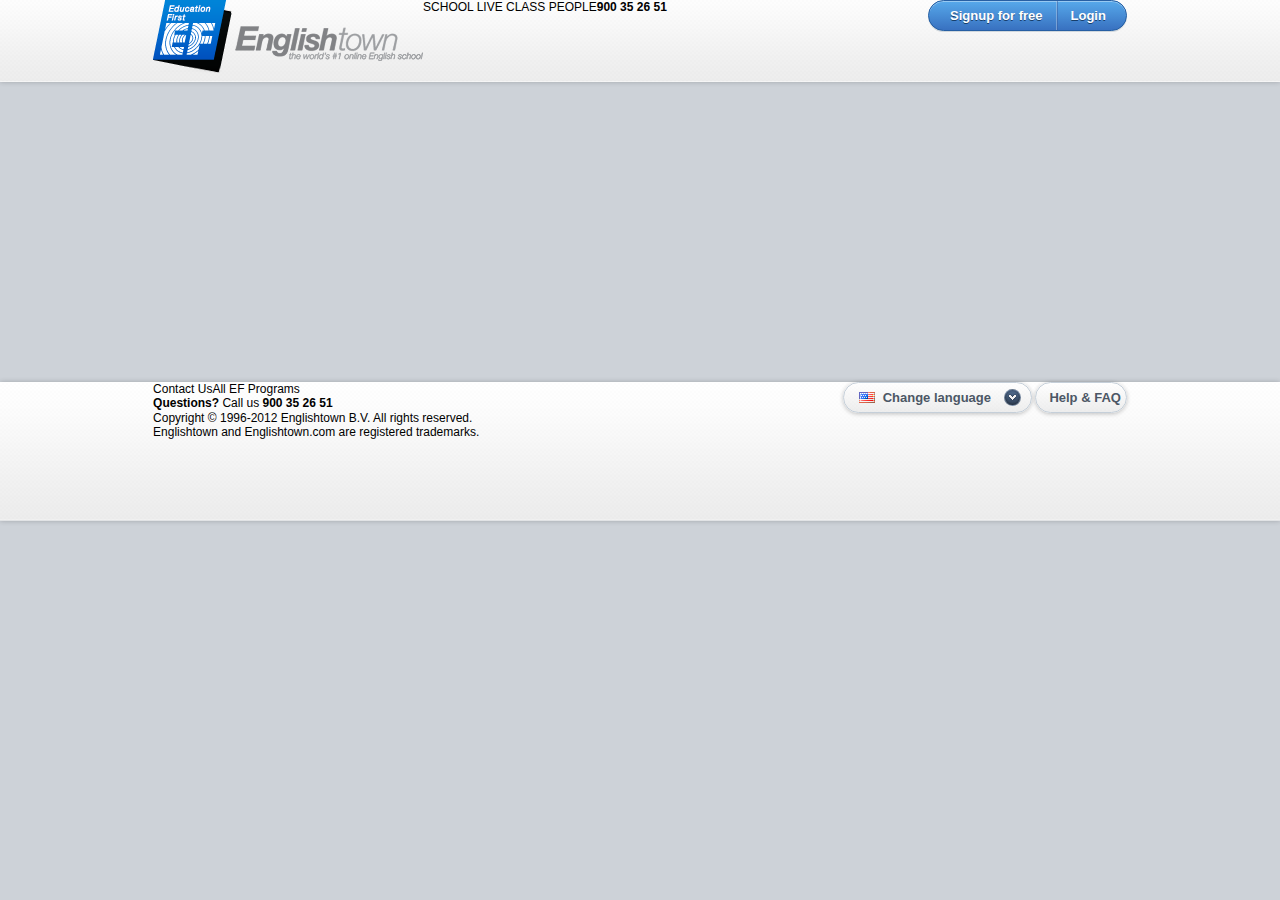
==== commit 7653651d: "coding master page" ====
--- a/web/index.htm
+++ b/web/index.htm
@@ -2,13 +2,19 @@
 <html>
 <head>
     <meta charset="utf-8" />
-    <title>Englishtown Masterpage</title>
+    <title>|Englishtown Masterpage |</title>
 
-    <link rel="Stylesheet" href="_styles/base.css" type="text/css" />
-    <link rel="Stylesheet" href="_styles/roundedrectangle.css" type="text/css" />
-    <link rel="Stylesheet" href="_styles/icon.css" type="text/css" />
-    <link rel="Stylesheet" href="_styles/form.css" type="text/css" />
-    <link rel="Stylesheet" href="_styles/button.css" type="text/css" />
+    <meta name="viewport" content="width=device-width, initial-scale=1, maximum-scale=5">
+
+    <link rel="Stylesheet" href="_styles/reset.css" type="text/css" />
+
+    <link rel="Stylesheet" href="_styles/vstyle/base.css" type="text/css" />
+    <link rel="Stylesheet" href="_styles/vstyle/roundedrectangle.css" type="text/css" />
+    <link rel="Stylesheet" href="_styles/vstyle/icon.css" type="text/css" />
+    <link rel="Stylesheet" href="_styles/vstyle/form.css" type="text/css" />
+    <link rel="Stylesheet" href="_styles/vstyle/button.css" type="text/css" />
+
+    <link rel="Stylesheet" href="_styles/master.css" type="text/css" />
     <link rel="Stylesheet" href="_styles/header.css" type="text/css" />
     <link rel="Stylesheet" href="_styles/style.css" type="text/css" />
 
@@ -16,10 +22,103 @@
     <script type="text/javascript" src="_scripts/master.js"></script>
 
 </head>
-<body style="padding: 0; margin: 0; font-family: Tahoma;">
-    <h1>
-        <img src="_imgs/logo.png" width="270" height="73" alt="Englishtown" />
-    </h1>
+<body>
+    <header id="et-header">
+        <div class="et-pagewidth cf">
+            <h1 class="col-l">
+                <img src="_imgs/logo.png" width="270" height="73" alt="Englishtown" />
+            </h1>
+            <nav class="col-l">
+                <a>
+                    <span>SCHOOL</span>
+                </a>
+                <a class="active">
+                    <span>LIVE CLASS</span>
+                </a>
+                <a>
+                    <span>PEOPLE</span>
+                </a>
+            </nav>
+            <strong>900 35 26 51</strong>
+            <div id="et-signuplogin" class="col-r pos-rel">
+                <div class="et-rdrect et-btn et-rdrect-blu et-rdrect-29 et-btn-container et-btn-signuplogin col-r">
+                    <a class="et-btn-l"><span class="et-btn-txt">Signup for free</span></a><a class="et-btn-r"><span class="et-btn-txt">Login</span></a>
+                </div>
+                <div class="et-login et-rdrect et-rdrect-29 et-rdrect-whi et-rdrect-nowrap-container col-r">
+			        <div class="et-rdrect-l">
+           		        <a class="et-rdrect et-btn et-rdrect-blu et-btn-close et-rdrect-circle valign-m" title="Close">
+	                        <span class="et-btn-close-inner et-rdrect-circle">
+	                            <span class="et-icon-9x9 et-icon-close et-btn-txt">Close</span>
+	                        </span>
+	                    </a>
+	                    <input type="email" class="et-login-input ml-13 valign-m" placeholder="email" />
+	                    <input type="password" class="et-login-input ml-10 valign-m" placeholder="password" />
+	                    <a class="et-rdrect et-btn et-rdrect-blu et-rdrect-19 et-btn-single et-btn-login ml-10 mr-1 valign-m">
+	                        <span class="et-btn-txt">Login</span>
+	                    </a>
+				        <span class="valign-m-help">&nbsp;</span>
+			        </div>
+                </div>
+                <div class="et-signup et-rdrect et-rdrect-29 et-rdrect-whi et-rdrect-nowrap-container col-r">
+			        <div class="et-rdrect-l">
+	                    <a class="et-rdrect et-btn et-rdrect-blu et-btn-close et-rdrect-circle valign-m" title="Close">
+	                        <span class="et-btn-close-inner et-rdrect-circle">
+	                            <span class="et-icon-9x9 et-icon-close et-btn-txt">Close</span>
+	                        </span>
+	                    </a>
+	                    <input type="email" class="et-login-input ml-13 valign-m" placeholder="email" />
+	                    <a class="et-rdrect et-btn et-rdrect-ora et-rdrect-19 et-btn-single et-btn-signup ml-10 valign-m">
+	                        <span class="et-btn-txt">Signup</span>
+	                    </a>
+	                    <span class="txt-10 valign-m ml-5">or</span>
+	                    <a class="et-rdrect et-btn et-rdrect-blu et-rdrect-19 et-btn-container et-btn-facebook valign-m ml-5 mr-1">
+	                        <span class="et-btn-l"><span class="et-btn-txt">f</span></span><span class="et-btn-r"><span class="et-btn-txt">Connect</span></span>
+	                    </a>
+			        </div>
+                </div>
+            </div>
+        </div>
+    </header>
+    <div id="et-content">
+        <div style="height: 300px;"></div>
+    </div>
+    <footer id="et-footer">
+        <div class="et-pagewidth cf">
+            <div class="col-l">
+                <ul class="hor">
+                    <li>
+                        <a>Contact Us</a>
+                    </li>
+                    <li>
+                        All EF Programs
+                    </li>
+                </ul>
+                <p>
+                    <strong>Questions?</strong>
+                    <span>Call us</span>
+                    <strong>900 35 26 51</strong>
+                </p>
+                <p>Copyright &copy; 1996-2012 Englishtown B.V. All rights reserved.</p>
+                <p>Englishtown and Englishtown.com are registered trademarks.</p>
+            </div>
+            <div class="col-r">
+                <div class="et-rdrect et-rdrect-29 et-rdrect-whi et-rdrect-nowrap-container hand">
+			        <div class="et-rdrect-l">
+                        <img src="_styles/vstyle/i/flag_usa.png" width="16" height="11" alt="American English" class="valign-m ml-10" />
+                        <span class="txt-13 cyan bold valign-m ml-8" style="color: #4c5765;">Change language</span>
+                        <span class="et-rdrect et-rdrect-circle et-rdrect-indigo valign-m ml-13 mr-5">
+                            <span class="et-icon-9x9 et-icon-arrow-whi-b"></span>
+                        </span>
+			        </div>
+                </div>
+                <div class="et-rdrect et-rdrect-29 et-rdrect-whi et-rdrect-nowrap-container hand">
+			        <div class="et-rdrect-l">
+                        <span class="txt-13 cyan bold valign-m ml-8" style="color: #4c5765;">Help & FAQ</span>
+			        </div>
+                </div>
+            </div>
+        </div>
+    </footer>
 
 
 
--- a/web/_styles/vstyle/base.css
+++ b/web/_styles/vstyle/base.css
@@ -0,0 +1,215 @@
+﻿/*========================================================
+    File:        base.css
+    Description: Base CSS Style for All Pages
+    Author:      vince.liu@ef.com
+========================================================*/
+
+/* + Base CSS - Begin */
+
+/* - Keywords */
+/* - Please do not use these keywords as a ordinary CSS Class name, they will be used in JavaScript as a dynamic CSS Class */
+/*
+.et-active
+.et-show,   .et-hide
+.et-first,  .et-last
+.et-prev,   .et-next
+*/
+
+/* - Type Selector */
+strong, strong em, .bold    {   font-weight: 700;   }
+em, em strong, .italic      {   font-style: italic; }
+
+/* - Clear Fix */
+.cf:after,ul.hor:after      {   clear: both; content: "."; display: block; height: 0; visibility: hidden;   }
+.cf,ul.hor                  {   *zoom: 1;       }
+.bfc                        {   overflow: hidden; *zoom: 1;    }
+.clear                      {   clear: both;    }
+
+/* - Float */
+.col-l, ul.hor li           {   float: left; _display: inline;    }
+.col-r                      {   float: right; _display: inline;   }
+
+/* - Position */
+.pos-rel        {   position: relative;     }
+.pos-abs        {   position: absolute;     }
+.pos-fix        {   position: fixed;        }
+
+/* - Align */
+.rtl            {   direction: rtl;         }
+.txtalign-c     {   text-align: center;     }
+.txtalign-l     {   text-align: left;       }
+.txtalign-r     {   text-align: right;      }
+.align-c        {   margin: 0 auto;         }
+.valign-t       {   vertical-align: top;    }
+.valign-m       {   vertical-align: middle; }
+.valign-b       {   vertical-align: bottom; }
+.valign-m-help	{   display: inline-block; vertical-align: middle; font-size: 10px; text-indent: -5000px; overflow: hidden;	}
+
+/* - Width Free/Flexible Button */
+.flexwidth              {   display: inline-block; _display: inline; _zoom: 1;      }
+.flexwidth .fw-l        {   display: block; _display: inline; _zoom: 1;             }
+a.flexwidth             {   cursor: pointer; white-space: nowrap;                   }
+a.flexwidth:hover       {   text-decoration: none;                                  }
+
+/* - Others */
+.ndr a,
+.ndr a:hover,
+a.ndr,
+a.ndr:hover     {   text-decoration: none;  }
+.hidden         {   display: none;          }
+.hand           {   cursor: pointer;        }
+.nohand         {   cursor: default;        }
+.ltspacing      {   letter-spacing: -1px;   }
+.txtindent      {   text-indent: -5000px; overflow: hidden;                         }
+.inlineblock    {   display: inline-block; *display: inline; *zoom: 1;              }
+.breakword      {   word-wrap: break-word; word-break: break-all; overflow:hidden;  }
+.nowrap         {   white-space: nowrap;    }
+.justify        {   text-align: justify;    }
+
+/* +-+-+-+-+-+-+-+-+-+-+-+-+-+-+-+-+-+-+-+-+-+-+-+-+-+-+-+-+-+-+-+-+-+-+-+-+-+-+-+-+-+-+-+-+-+-+-+-+-+-+-+-+-+-+-+-+ */
+/* - Font Size */
+html        {   -webkit-text-size-adjust: none;     }
+.txt-xs     {   font-size: 78%;     }
+.txt-s      {   font-size: 85%;     }
+.txt-m      {   font-size: 90%;     }
+.txt-l      {   font-size: 106%;    }
+.txt-xl     {   font-size: 120%;    }
+.txt-xxl    {   font-size: 125%;    }
+.txt-3xl    {   font-size: 135%;    }
+.txt-4xl    {   font-size: 150%;    }
+.txt-5xl    {   font-size: 170%;    }
+.txt-6xl    {   font-size: 180%;    }
+.txt-7xl    {   font-size: 190%;    }
+.txt-8xl    {   font-size: 210%;    }
+.txt-9xl    {   font-size: 230%;    }
+/* - Pixel */
+.txt-9      {   font-size: 9px;     }
+.txt-10     {   font-size: 10px;    }
+.txt-11     {   font-size: 11px;    }
+.txt-12     {   font-size: 12px;    }
+.txt-13     {   font-size: 13px;    }
+.txt-14     {   font-size: 14px;    }
+.txt-15     {   font-size: 15px;    }
+.txt-16     {   font-size: 16px;    }
+.txt-17     {   font-size: 17px;    }
+.txt-18     {   font-size: 18px;    }
+.txt-20     {   font-size: 20px;    }
+.txt-22     {   font-size: 22px;    }
+.txt-25     {   font-size: 25px;    }
+.txt-32     {   font-size: 32px;    }
+.txt-36     {   font-size: 36px;    }
+
+/* - Gap */
+.mt-1       {   margin-top: 1px;    }
+.mt-3       {   margin-top: 3px;    }
+.mt-5       {   margin-top: 5px;    }
+.mt-8       {   margin-top: 8px;    }
+.mt-10      {   margin-top: 10px;   }
+.mt-13      {   margin-top: 13px;   }
+.mt-15      {   margin-top: 15px;   }
+.mt-18      {   margin-top: 18px;   }
+.mt-20      {   margin-top: 20px;   }
+.mt-25      {   margin-top: 25px;   }
+.mt-30      {   margin-top: 30px;   }
+.mt-35      {   margin-top: 35px;   }
+.mt-40      {   margin-top: 40px;   }
+.mt-45      {   margin-top: 45px;   }
+.mt-50      {   margin-top: 50px;   }
+.mt-60      {   margin-top: 60px;   }
+.mt-70      {   margin-top: 70px;   }
+.mt-80      {   margin-top: 80px;   }
+.mt-90      {   margin-top: 90px;   }
+.mt-100     {   margin-top: 100px;  }
+
+.ml-1       {   margin-left: 1px;   }
+.ml-3       {   margin-left: 3px;   }
+.ml-5       {   margin-left: 5px;   }
+.ml-8       {   margin-left: 8px;   }
+.ml-10      {   margin-left: 10px;  }
+.ml-13      {   margin-left: 13px;  }
+.ml-15      {   margin-left: 15px;  }
+.ml-18      {   margin-left: 18px;  }
+.ml-20      {   margin-left: 20px;  }
+.ml-25      {   margin-left: 25px;  }
+.ml-30      {   margin-left: 30px;  }
+.ml-35      {   margin-left: 35px;  }
+.ml-40      {   margin-left: 40px;  }
+.ml-45      {   margin-left: 45px;  }
+.ml-50      {   margin-left: 50px;  }
+.ml-60      {   margin-left: 60px;  }
+.ml-70      {   margin-left: 70px;  }
+.ml-80      {   margin-left: 80px;  }
+.ml-90      {   margin-left: 90px;  }
+.ml-100     {   margin-left: 100px; }
+
+.mr-1       {   margin-right: 1px;  }
+.mr-3       {   margin-right: 3px;  }
+.mr-5       {   margin-right: 5px;  }
+.mr-8       {   margin-right: 8px;  }
+.mr-10      {   margin-right: 10px; }
+.mr-13      {   margin-right: 13px; }
+.mr-15      {   margin-right: 15px; }
+.mr-18      {   margin-right: 18px; }
+.mr-20      {   margin-right: 20px; }
+.mr-25      {   margin-right: 25px; }
+.mr-30      {   margin-right: 30px; }
+.mr-35      {   margin-right: 35px; }
+.mr-40      {   margin-right: 40px; }
+.mr-45      {   margin-right: 45px; }
+.mr-50      {   margin-right: 50px; }
+
+/* - Text Color */
+.whi,
+.whi a,
+.whi a:hover,
+a.whi:hover         {   color: #fff;    }
+.gry,
+.gry a,
+.gry a:hover,
+a.gry:hover         {   color: #ccc;    }
+.gra,
+.gra a,
+.gra a:hover,
+a.gra:hover         {   color: #999;    }
+.mgry,
+.mgry a,
+.mgry a:hover,
+a.mgry:hover        {   color: #666;    }
+.dark,
+.dark a,
+.dark a:hover,
+a.dark:hover        {   color: #333;    }
+.bla,
+.bla a,
+.bla a:hover,
+a.bla:hover         {   color: #000;    }
+.red,
+.red a,
+.red a:hover,
+a.red:hover         {   color: #f00;    }
+.ora,
+.ora a,
+.ora a:hover,
+a.ora:hover         {   color: #f60;    }
+.yel,
+.yel a,
+.yel a:hover,
+a.yel:hover         {   color: #ff0;    }
+.gre,
+.gre a,
+.gre a:hover,
+a.gre:hover         {   color: #0f0;    }
+.icesnowblue,
+.icesnowblue a,
+.icesnowblue a:hover,
+a.icesnowblue:hover {   color: #0ff;    }
+.blu,
+.blu a,
+.blu a:hover,
+a.blu:hover         {   color: #00f;    }
+.pur,
+.pur a,
+.pur a:hover,
+a.pur:hover         {   color: #f0f;    }
+
+/* + Base CSS - End */--- a/web/_styles/vstyle/roundedrectangle.css
+++ b/web/_styles/vstyle/roundedrectangle.css
@@ -0,0 +1,573 @@
+﻿ /* + Rounded Rectangle */
+.et-rdrect
+{
+	font-family: Arial;
+	display: inline-block;
+	*display: inline;
+	*zoom: 1;
+}
+
+/* +-+-+-+-+-+-+-+-+-+-+-+-+-+-+-+-+-+-+-+-+-+-+-+-+-+-+-+ */
+/* - Color */
+.et-rdrect-whi
+{
+	color: #838383;
+
+	border: 1px solid #c5cfd9;
+	box-shadow: 0 1px 0 rgba(255, 255, 255, 0.38) inset, 0 1px 4px rgba(0, 0, 0, 0.24);
+	
+	/* Regular color */
+	background-color: rgba(255, 255, 255, 0.06);
+	/* CSS3 background */
+	background-image: linear-gradient(bottom, rgba(0, 0, 0, 0.06) 0%, rgba(255, 255, 255, 0.06) 100%);
+	background-image: -o-linear-gradient(bottom, rgba(0, 0, 0, 0.06) 0%, rgba(255, 255, 255, 0.06) 100%);
+	background-image: -moz-linear-gradient(bottom, rgba(0, 0, 0, 0.06) 0%, rgba(255, 255, 255, 0.06) 100%);
+	background-image: -webkit-linear-gradient(bottom, rgba(0, 0, 0, 0.06) 0%, rgba(255, 255, 255, 0.06) 100%);
+	background-image: -ms-linear-gradient(bottom, rgba(0, 0, 0, 0.06) 0%, rgba(255, 255, 255, 0.06) 100%);
+	background-image: -webkit-gradient(
+		linear,
+		left bottom,
+		left top,
+		color-stop(0, rgba(0, 0, 0, 0.06)),
+		color-stop(1, rgba(255, 255, 255, 0.06))
+	);
+}
+    /* for IE6 */
+    * html .et-rdrect-whi
+    {
+	    filter: progid:DXImageTransform.Microsoft.gradient(startColorstr=rgba(255, 255, 255, 0.06), endColorstr=rgba(0, 0, 0, 0.06));
+    }
+    /* for IE7 */
+    *+html .et-rdrect-whi
+    {
+	    filter: progid:DXImageTransform.Microsoft.gradient(startColorstr=rgba(255, 255, 255, 0.06), endColorstr=rgba(0, 0, 0, 0.06));
+    }
+    /* for IE8, going last */
+    @media \0screen {
+	    .et-rdrect-whi
+	    {
+	        -ms-filter: "progid:DXImageTransform.Microsoft.gradient(startColorstr=rgba(255, 255, 255, 0.06), endColorstr=rgba(0, 0, 0, 0.06))";    
+	    }
+    }
+a.et-rdrect-whi:active
+{
+	box-shadow: 0 3px 12px rgba(86, 86, 86, 0.7) inset, 0 1px 0 rgba(11, 55, 84, 0.16);
+}
+
+/* ------------------------------------------------------- */
+.et-rdrect-lightgra
+{
+	color: #838383;
+
+	border: 1px solid #c5cfd9;
+	box-shadow: 0 1px 3px rgba(0, 0, 0, 0.12) inset;
+	
+	/* Regular color */
+	background-color: rgba(91, 102, 116, 0.09);
+}
+    /* for IE6 */
+    * html .et-rdrect-lightgra
+    {
+	    background-color: #edeff1;
+    }
+    /* for IE7 */
+    *+html .et-rdrect-lightgra
+    {
+	    background-color: #edeff1;
+    }
+    /* for IE8, going last */
+    @media \0screen {
+	    .et-rdrect-lightgra
+	    {
+	        background-color: #edeff1;
+	    }
+    }
+a.et-rdrect-lightgra:active
+{
+	box-shadow: 0 3px 12px rgba(86, 86, 86, 0.7) inset, 0 1px 0 rgba(11, 55, 84, 0.16);
+}
+
+/* ------------------------------------------------------- */
+.et-rdrect-gra
+{
+	color: #fff;
+	text-shadow: 0 1px 0 rgba(8, 40, 74, 0.75);
+	border: 1px solid #535f70;
+	box-shadow: 0 1px 0 rgba(255, 255, 255, 0.38) inset, 0 1px 0 rgba(11, 55, 84, 0.16);
+	
+	/* Regular color */
+	background-color: #bdc8d1;
+	/* CSS3 background */
+	background-image: linear-gradient(bottom, #768394 0%, #bdc8d1 100%);
+	background-image: -o-linear-gradient(bottom, #768394 0%, #bdc8d1 100%);
+	background-image: -moz-linear-gradient(bottom, #768394 0%, #bdc8d1 100%);
+	background-image: -webkit-linear-gradient(bottom, #768394 0%, #bdc8d1 100%);
+	background-image: -ms-linear-gradient(bottom, #768394 0%, #bdc8d1 100%);
+	background-image: -webkit-gradient(
+		linear,
+		left bottom,
+		left top,
+		color-stop(0, #768394),
+		color-stop(1, #bdc8d1)
+	);
+}
+    /* for IE6 */
+    * html .et-rdrect-gra
+    {
+	    filter: progid:DXImageTransform.Microsoft.gradient(startColorstr=#bdc8d1, endColorstr=#768394);
+    }
+    /* for IE7 */
+    *+html .et-rdrect-gra
+    {
+	    filter: progid:DXImageTransform.Microsoft.gradient(startColorstr=#bdc8d1, endColorstr=#768394);
+    }
+    /* for IE8, going last */
+    @media \0screen {
+	    .et-rdrect-gra
+	    {
+	        -ms-filter: "progid:DXImageTransform.Microsoft.gradient(startColorstr=#bdc8d1, endColorstr=#768394)";    
+	    }
+    }
+a.et-rdrect-gra:active
+{
+	box-shadow: 0 3px 12px rgba(86, 86, 86, 0.7) inset, 0 1px 0 rgba(11, 55, 84, 0.16);
+}
+
+/* ------------------------------------------------------- */
+.et-rdrect-mgra
+{
+	color: #fff;
+	text-shadow: 0 1px 0 rgba(8, 40, 74, 0.75);
+	border: 1px solid #212c37;
+	box-shadow: 0 1px 0 rgba(255, 255, 255, 0.38) inset, 0 2px 0 rgba(11, 55, 84, 0.16);
+	
+	/* Regular color */
+	background-color: #64768d;
+	/* CSS3 background */
+	background-image: linear-gradient(bottom, #4d5e75 0%, #8191a5 100%);
+	background-image: -o-linear-gradient(bottom, #4d5e75 0%, #8191a5 100%);
+	background-image: -moz-linear-gradient(bottom, #4d5e75 0%, #8191a5 100%);
+	background-image: -webkit-linear-gradient(bottom, #4d5e75 0%, #8191a5 100%);
+	background-image: -ms-linear-gradient(bottom, #4d5e75 0%, #8191a5 100%);
+	background-image: -webkit-gradient(
+		linear,
+		left bottom,
+		left top,
+		color-stop(0, #4d5e75),
+		color-stop(1, #8191a5)
+	);
+}
+    /* for IE6 */
+    * html .et-rdrect-mgra
+    {
+	    filter: progid:DXImageTransform.Microsoft.gradient(startColorstr=#8191a5, endColorstr=#4d5e75);
+    }
+    /* for IE7 */
+    *+html .et-rdrect-mgra
+    {
+	    filter: progid:DXImageTransform.Microsoft.gradient(startColorstr=#8191a5, endColorstr=#4d5e75);
+    }
+    /* for IE8, going last */
+    @media \0screen {
+	    .et-rdrect-mgra
+	    {
+	        -ms-filter: "progid:DXImageTransform.Microsoft.gradient(startColorstr=#8191a5, endColorstr=#4d5e75)";    
+	    }
+    }
+a.et-rdrect-mgra:active
+{
+	box-shadow: 0 3px 12px rgba(86, 86, 86, 0.7) inset, 0 1px 0 rgba(11, 55, 84, 0.16);
+}
+
+/* ------------------------------------------------------- */
+.et-rdrect-pewter
+{
+	color: #fff;
+	text-shadow: 0 1px 0 rgba(8, 40, 74, 0.75);
+	border: 1px solid #2b343f;
+	box-shadow: 0 1px 0 rgba(255, 255, 255, 0.38) inset, 0 1px 5px rgba(0, 0, 0, 0.24);
+	
+	/* Regular color */
+	background-color: #5f7490;
+	/* CSS3 background */
+	background-image: linear-gradient(bottom, #6d829e 0%, #5f7490 100%);
+	background-image: -o-linear-gradient(bottom, #6d829e 0%, #5f7490 100%);
+	background-image: -moz-linear-gradient(bottom, #6d829e 0%, #5f7490 100%);
+	background-image: -webkit-linear-gradient(bottom, #6d829e 0%, #5f7490 100%);
+	background-image: -ms-linear-gradient(bottom, #6d829e 0%, #5f7490 100%);
+	background-image: -webkit-gradient(
+		linear,
+		left bottom,
+		left top,
+		color-stop(0, #6d829e),
+		color-stop(1, #5f7490)
+	);
+}
+    /* for IE6 */
+    * html .et-rdrect-pewter
+    {
+	    filter: progid:DXImageTransform.Microsoft.gradient(startColorstr=#5f7490, endColorstr=#6d829e);
+    }
+    /* for IE7 */
+    *+html .et-rdrect-pewter
+    {
+	    filter: progid:DXImageTransform.Microsoft.gradient(startColorstr=#5f7490, endColorstr=#6d829e);
+    }
+    /* for IE8, going last */
+    @media \0screen {
+	    .et-rdrect-pewter
+	    {
+	        -ms-filter: "progid:DXImageTransform.Microsoft.gradient(startColorstr=#5f7490, endColorstr=#6d829e)";    
+	    }
+    }
+a.et-rdrect-pewter:active
+{
+	box-shadow: 0 3px 12px rgba(86, 86, 86, 0.7) inset, 0 1px 0 rgba(11, 55, 84, 0.16);
+}
+
+/* ------------------------------------------------------- */
+.et-rdrect-indigo
+{
+	color: #fff;
+	text-shadow: 0 1px 0 rgba(8, 40, 74, 0.75);
+	border: 1px solid rgba(149, 164, 185, 0.52);
+	box-shadow: 0 0 3px rgba(0, 0, 0, 0.52) inset;
+	
+	/* Regular color */
+	background-color: #536f94;
+	/* CSS3 background */
+	background-image: linear-gradient(bottom, #304055 0%, #536f94 100%);
+	background-image: -o-linear-gradient(bottom, #304055 0%, #536f94 100%);
+	background-image: -moz-linear-gradient(bottom, #304055 0%, #536f94 100%);
+	background-image: -webkit-linear-gradient(bottom, #304055 0%, #536f94 100%);
+	background-image: -ms-linear-gradient(bottom, #304055 0%, #536f94 100%);
+	background-image: -webkit-gradient(
+		linear,
+		left bottom,
+		left top,
+		color-stop(0, #304055),
+		color-stop(1, #536f94)
+	);
+}
+    /* for IE6 */
+    * html .et-rdrect-indigo
+    {
+        border: 1px solid #bfc6d1;
+	    filter: progid:DXImageTransform.Microsoft.gradient(startColorstr=#536f94, endColorstr=#304055);
+    }
+    /* for IE7 */
+    *+html .et-rdrect-indigo
+    {
+        border: 1px solid #bfc6d1;
+	    filter: progid:DXImageTransform.Microsoft.gradient(startColorstr=#536f94, endColorstr=#304055);
+    }
+    /* for IE8, going last */
+    @media \0screen {
+	    .et-rdrect-indigo
+	    {
+            border: 1px solid #bfc6d1;
+	        -ms-filter: "progid:DXImageTransform.Microsoft.gradient(startColorstr=#536f94, endColorstr=#304055)";    
+	    }
+    }
+a.et-rdrect-indigo:active
+{
+	box-shadow: 0 3px 12px rgba(86, 86, 86, 0.7) inset, 0 1px 0 rgba(11, 55, 84, 0.16);
+}
+
+/* ------------------------------------------------------- */
+.et-rdrect-dark
+{
+	color: #fff;
+	text-shadow: 0 1px 0 rgba(8, 40, 74, 0.75);
+	border: 1px solid #2b343f;
+	box-shadow: 0 1px 0 rgba(255, 255, 255, 0.38) inset, 0 1px 5px rgba(0, 0, 0, 0.24);
+	
+	/* Regular color */
+	background-color: #47505d;
+	/* CSS3 background */
+	background-image: linear-gradient(bottom, #39424f 0%, #47505d 100%);
+	background-image: -o-linear-gradient(bottom, #39424f 0%, #47505d 100%);
+	background-image: -moz-linear-gradient(bottom, #39424f 0%, #47505d 100%);
+	background-image: -webkit-linear-gradient(bottom, #39424f 0%, #47505d 100%);
+	background-image: -ms-linear-gradient(bottom, #39424f 0%, #47505d 100%);
+	background-image: -webkit-gradient(
+		linear,
+		left bottom,
+		left top,
+		color-stop(0, #39424f),
+		color-stop(1, #47505d)
+	);
+}
+    /* for IE6 */
+    * html .et-rdrect-dark
+    {
+	    filter: progid:DXImageTransform.Microsoft.gradient(startColorstr=#47505d, endColorstr=#39424f);
+    }
+    /* for IE7 */
+    *+html .et-rdrect-dark
+    {
+	    filter: progid:DXImageTransform.Microsoft.gradient(startColorstr=#47505d, endColorstr=#39424f);
+    }
+    /* for IE8, going last */
+    @media \0screen {
+	    .et-rdrect-dark
+	    {
+	        -ms-filter: "progid:DXImageTransform.Microsoft.gradient(startColorstr=#47505d, endColorstr=#39424f)";    
+	    }
+    }
+a.et-rdrect-dark:active
+{
+	box-shadow: 0 3px 12px rgba(86, 86, 86, 0.7) inset, 0 1px 0 rgba(11, 55, 84, 0.16);
+}
+
+/* ------------------------------------------------------- */
+.et-rdrect-blu
+{
+	color: #fff;
+	text-shadow: 0 1px 0 rgba(8, 40, 74, 0.75);
+	border: 1px solid #275fa3;
+	box-shadow: 0 1px 0 rgba(255, 255, 255, 0.38) inset, 0 1px 0 rgba(11, 55, 84, 0.16);
+	
+	/* Regular color */
+	background-color: #57a9eb;
+	/* CSS3 background */
+	background-image: linear-gradient(bottom, #3871c0 0%, #57a9eb 100%);
+	background-image: -o-linear-gradient(bottom, #3871c0 0%, #57a9eb 100%);
+	background-image: -moz-linear-gradient(bottom, #3871c0 0%, #57a9eb 100%);
+	background-image: -webkit-linear-gradient(bottom, #3871c0 0%, #57a9eb 100%);
+	background-image: -ms-linear-gradient(bottom, #3871c0 0%, #57a9eb 100%);
+	background-image: -webkit-gradient(
+		linear,
+		left bottom,
+		left top,
+		color-stop(0, #3871c0),
+		color-stop(1, #57a9eb)
+	);
+}
+    /* for IE6 */
+    * html .et-rdrect-blu
+    {
+	    filter: progid:DXImageTransform.Microsoft.gradient(startColorstr=#57a9eb, endColorstr=#3871c0);
+    }
+    /* for IE7 */
+    *+html .et-rdrect-blu
+    {
+	    filter: progid:DXImageTransform.Microsoft.gradient(startColorstr=#57a9eb, endColorstr=#3871c0);
+    }
+    /* for IE8, going last */
+    @media \0screen {
+	    .et-rdrect-blu
+	    {
+	        -ms-filter: "progid:DXImageTransform.Microsoft.gradient(startColorstr=#57a9eb, endColorstr=#3871c0)";    
+	    }
+    }
+a.et-rdrect-blu:active
+{
+	box-shadow: 0 3px 12px rgba(86, 86, 86, 0.7) inset, 0 1px 0 rgba(11, 55, 84, 0.16);
+}
+.et-rdrect-blu a.et-btn-l:active,
+.et-rdrect-blu a.et-btn-r:active
+{
+	box-shadow: 0 3px 12px rgba(86, 86, 86, 0.7) inset;
+}
+.et-rdrect-blu .et-btn-l
+{
+	border-right: 1px solid rgba(180, 199, 225, 0.5);
+	*border-right: 1px solid #b4c7e1;
+}
+    /* for IE8, going last */
+    @media \0screen {
+	    .et-rdrect-blu .et-btn-l
+	    {
+            border-right: 1px solid #b4c7e1;
+	    }
+    }
+
+.et-rdrect-blu .et-btn-r
+{
+	border-left: 1px solid rgba(57, 92, 157, 0.5);
+	*border-left: 1px solid #395c9d;
+}
+    /* for IE8, going last */
+    @media \0screen {
+	    .et-rdrect-blu .et-btn-r
+	    {
+            border-left: 1px solid #395c9d;
+	    }
+    }
+
+/* ------------------------------------------------------- */
+.et-rdrect-ora
+{
+	color: #fff;
+	text-shadow: 0 1px 0 rgba(134, 61, 6, 0.75);
+	border: 1px solid #c4531c;
+	box-shadow: 0 1px 0 rgba(255, 255, 255, 0.38) inset, 0 1px 0 rgba(11, 55, 84, 0.16);
+	
+	/* Regular color */
+	background-color: #ff8828;
+	/* CSS3 background */
+	background-image: linear-gradient(bottom, #e46304 0%, #ff8828 100%);
+	background-image: -o-linear-gradient(bottom, #e46304 0%, #ff8828 100%);
+	background-image: -moz-linear-gradient(bottom, #e46304 0%, #ff8828 100%);
+	background-image: -webkit-linear-gradient(bottom, #e46304 0%, #ff8828 100%);
+	background-image: -ms-linear-gradient(bottom, #e46304 0%, #ff8828 100%);
+	background-image: -webkit-gradient(
+		linear,
+		left bottom,
+		left top,
+		color-stop(0, #e46304),
+		color-stop(1, #ff8828)
+	);
+}
+    /* for IE6 */
+    * html .et-rdrect-ora
+    {
+	    filter: progid:DXImageTransform.Microsoft.gradient(startColorstr=#ff8828, endColorstr=#e46304);
+    }
+    /* for IE7 */
+    *+html .et-rdrect-ora
+    {
+	    filter: progid:DXImageTransform.Microsoft.gradient(startColorstr=#ff8828, endColorstr=#e46304);
+    }
+    /* for IE8, going last */
+    @media \0screen {
+	    .et-rdrect-ora
+	    {
+	        -ms-filter: "progid:DXImageTransform.Microsoft.gradient(startColorstr=#ff8828, endColorstr=#e46304)";    
+	    }
+    }
+a.et-rdrect-ora:active
+{
+	box-shadow: 0 3px 12px rgba(86, 86, 86, 0.7) inset, 0 1px 0 rgba(11, 55, 84, 0.16);
+}
+.et-rdrect-ora a.et-btn-l:active,
+.et-rdrect-ora a.et-btn-r:active
+{
+	box-shadow: 0 3px 12px rgba(86, 86, 86, 0.7) inset;
+}
+.et-rdrect-ora .et-btn-l
+{
+	border-right: 1px solid rgba(180, 199, 225, 0.5);
+	*border-right: 1px solid #b4c7e1;
+}
+    /* for IE8, going last */
+    @media \0screen {
+	    .et-rdrect-ora .et-btn-l
+	    {
+            border-right: 1px solid #b4c7e1;
+	    }
+    }
+
+.et-rdrect-ora .et-btn-r
+{
+	border-left: 1px solid rgba(57, 92, 157, 0.5);
+	*border-left: 1px solid #395c9d;
+}
+    /* for IE8, going last */
+    @media \0screen {
+	    .et-rdrect-ora .et-btn-r
+	    {
+            border-left: 1px solid #395c9d;
+	    }
+    }
+
+/* +-+-+-+-+-+-+-+-+-+-+-+-+-+-+-+-+-+-+-+-+-+-+-+-+-+-+-+ */
+/* - Height */
+.et-rdrect-circle
+{
+	border-radius: 500px;
+}
+
+/* ------------------------------------------------------- */
+.et-rdrect-29
+{
+	font-size: 13px;
+	line-height: 29px;
+	height: 29px;
+	border-radius: 16px;
+}
+.et-rdrect-29 .et-btn-l,
+.et-rdrect-29 .et-btn-r
+{
+	font-size: 13px;
+	line-height: 29px;
+	height: 29px;
+}
+.et-rdrect-29 .et-btn-l
+{
+    border-radius: 16px 0 0 16px;
+}
+.et-rdrect-29 .et-btn-r
+{
+    border-radius: 0 16px 16px 0;
+}
+
+/* ------------------------------------------------------- */
+.et-rdrect-21
+{
+	font-size: 11px;
+	line-height: 21px;
+	height: 21px;
+	border-radius: 12px;
+}
+
+/* ------------------------------------------------------- */
+.et-rdrect-19
+{
+	font-size: 11px;
+	line-height: 19px;
+	height: 19px;
+	border-radius: 11px;
+}
+.et-rdrect-19 .et-btn-l,
+.et-rdrect-19 .et-btn-r
+{
+	font-size: 11px;
+	line-height: 19px;
+	height: 19px;
+}
+.et-rdrect-19 .et-btn-l
+{
+    border-radius: 11px 0 0 11px;
+}
+.et-rdrect-19 .et-btn-r
+{
+    border-radius: 0 11px 11px 0;
+}
+
+/* ------------------------------------------------------- */
+.et-rdrect-15
+{
+	font-size: 10px;
+	line-height: 15px;
+	height: 15px;
+	border-radius: 9px;
+}
+
+/* ------------------------------------------------------- */
+.et-rdrect-11
+{
+	font-size: 9px;
+	line-height: 11px;
+	height: 11px;
+	border-radius: 7px;
+}
+
+/* ------------------------------------------------------- */
+.et-rdrect-9
+{
+	line-height: 9px;
+	height: 9px;
+	border-radius: 6px;
+}
+
+/* +-+-+-+-+-+-+-+-+-+-+-+-+-+-+-+-+-+-+-+-+-+-+-+-+-+-+-+ */
+/* - Container */
+.et-rdrect-nowrap-container
+{
+	font-size: 0;
+    white-space: nowrap;
+    overflow: hidden;
+    padding: 0 5px;
+}
--- a/web/_styles/vstyle/icon.css
+++ b/web/_styles/vstyle/icon.css
@@ -0,0 +1,32 @@
+﻿.et-icon-9x9
+{
+	width: 9px;
+	height: 9px;
+	margin: 3px;
+	display: block;
+	text-indent: -9999px;
+	overflow: hidden;
+	background-repeat: no-repeat;
+	background-position: center center;
+}
+
+.et-icon-close
+{
+	background-image: url(i/icon_x_whi.png);
+}
+.et-icon-arrow-whi-t
+{
+	background-image: url(i/icon_arrow_whi_t.png);
+}
+.et-icon-arrow-whi-r
+{
+	background-image: url(i/icon_arrow_whi_r.png);
+}
+.et-icon-arrow-whi-b
+{
+	background-image: url(i/icon_arrow_whi_b.png);
+}
+.et-icon-arrow-whi-l
+{
+	background-image: url(i/icon_arrow_whi_l.png);
+}
--- a/web/_styles/vstyle/form.css
+++ b/web/_styles/vstyle/form.css
@@ -0,0 +1,112 @@
+﻿/* + Login form input */
+.et-login-input
+{
+	font-family: Arial;
+	font-size: 10px;
+	color: #878787;
+	line-height: 17px;
+	height: 19px;
+	padding: 0 4px;
+	
+	border-radius: 3px;
+	border: 1px solid #c4c4c4;
+	box-shadow: 0 1px 3px rgba(0, 0, 0, 0.12) inset, 0 1px 0 #fff;
+}
+.et-chk-ora
+{
+    width: 35px;
+    cursor: pointer;
+    
+	color: #fff;
+	text-shadow: 0 1px 0 rgba(134, 61, 6, 0.75);
+	border: 1px solid #353e4b;
+	box-shadow: 0 1px 3px rgba(0, 0, 0, 0.47) inset, 0 0 5px rgba(255, 255, 255, 0.17);
+	
+	/* Regular color */
+	background-color: #ff9006;
+	/* CSS3 background */
+	background-image: linear-gradient(bottom, #ff7502 0%, #ff9006 100%);
+	background-image: -o-linear-gradient(bottom, #ff7502 0%, #ff9006 100%);
+	background-image: -moz-linear-gradient(bottom, #ff7502 0%, #ff9006 100%);
+	background-image: -webkit-linear-gradient(bottom, #ff7502 0%, #ff9006 100%);
+	background-image: -ms-linear-gradient(bottom, #ff7502 0%, #ff9006 100%);
+	background-image: -webkit-gradient(
+		linear,
+		left bottom,
+		left top,
+		color-stop(0, #ff7502),
+		color-stop(1, #ff9006)
+	);
+}
+    /* for IE6 */
+    * html .et-chk-ora
+    {
+	    filter: progid:DXImageTransform.Microsoft.gradient(startColorstr=#ff9006, endColorstr=#ff7502);
+    }
+    /* for IE7 */
+    *+html .et-chk-ora
+    {
+	    filter: progid:DXImageTransform.Microsoft.gradient(startColorstr=#ff9006, endColorstr=#ff7502);
+    }
+    /* for IE8, going last */
+    @media \0screen {
+	    .et-chk-ora
+	    {
+	        -ms-filter: "progid:DXImageTransform.Microsoft.gradient(startColorstr=#ff9006, endColorstr=#ff7502)";    
+	    }
+    }
+.et-chk-dial
+{
+    width: 17px;
+    margin-left: 0;
+	
+    transition: margin 0.1s ease 0s;
+    -moz-transition: margin 0.1s ease 0s;
+    -webkit-transition: margin 0.1s ease 0s;
+    -o-transition: margin 0.1s ease 0s;
+
+	border: 1px solid #c5cfd9;
+	box-shadow: 0 1px 0 rgba(255, 255, 255, 0.38) inset, 0 1px 4px rgba(0, 0, 0, 0.24);
+	
+	/* Regular color */
+	background-color: #f1f1f1;
+	/* CSS3 background */
+	background-image: linear-gradient(bottom, rgba(0, 0, 0, 0.06) 0%, rgba(255, 255, 255, 0.06) 100%);
+	background-image: -o-linear-gradient(bottom, rgba(0, 0, 0, 0.06) 0%, rgba(255, 255, 255, 0.06) 100%);
+	background-image: -moz-linear-gradient(bottom, rgba(0, 0, 0, 0.06) 0%, rgba(255, 255, 255, 0.06) 100%);
+	background-image: -webkit-linear-gradient(bottom, rgba(0, 0, 0, 0.06) 0%, rgba(255, 255, 255, 0.06) 100%);
+	background-image: -ms-linear-gradient(bottom, rgba(0, 0, 0, 0.06) 0%, rgba(255, 255, 255, 0.06) 100%);
+	background-image: -webkit-gradient(
+		linear,
+		left bottom,
+		left top,
+		color-stop(0, rgba(0, 0, 0, 0.06)),
+		color-stop(1, rgba(255, 255, 255, 0.06))
+	);
+}
+    /* for IE6 */
+    * html .et-chk-dial
+    {
+	    filter: progid:DXImageTransform.Microsoft.gradient(startColorstr=#ff9006, endColorstr=#ff7502);
+    }
+    /* for IE7 */
+    *+html .et-chk-dial
+    {
+	    filter: progid:DXImageTransform.Microsoft.gradient(startColorstr=#ff9006, endColorstr=#ff7502);
+    }
+    /* for IE8, going last */
+    @media \0screen {
+	    .et-chk-dial
+	    {
+	        -ms-filter: "progid:DXImageTransform.Microsoft.gradient(startColorstr=#ff9006, endColorstr=#ff7502)";    
+	    }
+    }
+.et-chk-ora:active .et-chk-dial,
+.et-chk-dial:active
+{
+	box-shadow: 0 3px 5px rgba(86, 86, 86, 0.3) inset;
+}
+.et-chk-ora input:checked + .et-chk-dial
+{
+    margin-left: 16px;
+}--- a/web/_styles/vstyle/button.css
+++ b/web/_styles/vstyle/button.css
@@ -0,0 +1,128 @@
+﻿ /* +-+-+-+-+-+-+-+-+-+-+-+-+-+-+-+-+-+-+-+-+-+-+-+-+-+-+-+ */
+/* + Button */
+.et-btn
+{
+	font-weight: bold;
+	text-decoration: none;
+}
+a:active .et-btn-txt
+{
+    position: relative;
+    top: 1px;
+    left: 0;
+}
+
+/* - Functional */
+.et-btn-single
+{
+    padding: 0 1.2em;
+}
+.et-btn-single,
+a.et-btn-container
+{
+	cursor: pointer;
+}
+.et-btn-container
+{
+	font-size: 0;
+}
+
+/* - Sub Button */
+.et-btn-l,
+.et-btn-r
+{
+	display: inline-block;
+	*display: inline;
+	*zoom: 1;
+	vertical-align: middle;
+	cursor: pointer;
+}
+
+/* +-+-+-+-+-+-+-+-+-+-+-+-+-+-+-+-+-+-+-+-+-+-+-+-+-+-+-+ */
+/* - Close */
+.et-btn-close
+{
+	cursor: pointer;
+	padding: 1px;
+	vertical-align: middle;/* - TODO: confused */
+}
+.et-btn-close-inner
+{
+	display: block;
+}
+.et-rdrect-blu .et-btn-close-inner
+{
+	border: 1px solid rgba(149, 164, 185, 0.52);
+	box-shadow: 0 0 3px rgba(0, 0, 0, 0.52) inset;
+	
+	/* Regular color */
+	background-color: #304055;
+	/* CSS3 background */
+	background-image: linear-gradient(bottom, #536f94 0%, #304055 100%);
+	background-image: -o-linear-gradient(bottom, #536f94 0%, #304055 100%);
+	background-image: -moz-linear-gradient(bottom, #536f94 0%, #304055 100%);
+	background-image: -webkit-linear-gradient(bottom, #536f94 0%, #304055 100%);
+	background-image: -ms-linear-gradient(bottom, #536f94 0%, #304055 100%);
+	background-image: -webkit-gradient(
+		linear,
+		left bottom,
+		left top,
+		color-stop(0, #536f94),
+		color-stop(1, #304055)
+	);
+}
+    /* for IE6 */
+    * html .et-rdrect-blu .et-btn-close-inner
+    {
+	    filter: progid:DXImageTransform.Microsoft.gradient(startColorstr=#304055, endColorstr=#536f94);
+    }
+    /* for IE7 */
+    *+html .et-rdrect-blu .et-btn-close-inner
+    {
+	    filter: progid:DXImageTransform.Microsoft.gradient(startColorstr=#304055, endColorstr=#536f94);
+    }
+    /* for IE8, going last */
+    @media \0screen {
+	    .et-rdrect-blu .et-btn-close-inner
+	    {
+	        -ms-filter: "progid:DXImageTransform.Microsoft.gradient(startColorstr=#304055, endColorstr=#536f94)";    
+	    }
+    }
+.et-rdrect-gra .et-btn-close-inner
+{
+	border: 1px solid rgba(149, 164, 185, 0.52);
+	box-shadow: 0 0 3px rgba(0, 0, 0, 0.52) inset;
+	
+	/* Regular color */
+	background-color: #3e4146;
+	/* CSS3 background */
+	background-image: linear-gradient(bottom, #61676e 0%, #3e4146 100%);
+	background-image: -o-linear-gradient(bottom, #61676e 0%, #3e4146 100%);
+	background-image: -moz-linear-gradient(bottom, #61676e 0%, #3e4146 100%);
+	background-image: -webkit-linear-gradient(bottom, #61676e 0%, #3e4146 100%);
+	background-image: -ms-linear-gradient(bottom, #61676e 0%, #3e4146 100%);
+	background-image: -webkit-gradient(
+		linear,
+		left bottom,
+		left top,
+		color-stop(0, #61676e),
+		color-stop(1, #3e4146)
+	);
+}
+    /* for IE6 */
+    * html .et-rdrect-gra .et-btn-close-inner
+    {
+	    filter: progid:DXImageTransform.Microsoft.gradient(startColorstr=#3e4146, endColorstr=#61676e);
+    }
+    /* for IE7 */
+    *+html .et-rdrect-gra .et-btn-close-inner
+    {
+	    filter: progid:DXImageTransform.Microsoft.gradient(startColorstr=#3e4146, endColorstr=#61676e);
+    }
+    /* for IE8, going last */
+    @media \0screen {
+	    .et-rdrect-gra .et-btn-close-inner
+	    {
+	        -ms-filter: "progid:DXImageTransform.Microsoft.gradient(startColorstr=#3e4146, endColorstr=#61676e)";    
+	    }
+    }
--- a/web/_styles/master.css
+++ b/web/_styles/master.css
@@ -0,0 +1,53 @@
+﻿html
+{
+    background-color: #cdd2d8;
+}
+body
+{
+    font: 400 75%/1.2em Arial, Helvetica, sans-serif;
+}
+
+.et-pagewidth
+{
+    width: 81.15em;
+    margin: 0 auto;
+}
+/* for 480px width screen */
+@media only screen and (max-width:240px){
+    .et-pagewidth
+    {
+        width: 20em;
+    }
+}
+/* for 480px width screen */
+@media only screen and (min-width:241px) and (max-width:480px){
+    .et-pagewidth
+    {
+        width: 40em;
+    }
+}
+
+#et-header
+{
+    height: 82px;
+	box-shadow: 0 0 5px rgba(0, 0, 0, 0.21);
+	
+	/* Regular color */
+	background-color: #fff;
+	/* CSS3 background */
+	background-image: url(../_imgs/bg_header.png);
+	background-repeat: repeat-x;
+	background-position: left bottom;
+}
+#et-footer
+{
+    height: 139px;
+	box-shadow: 0 0 5px rgba(0, 0, 0, 0.21);
+	
+	/* Regular color */
+	background-color: #fff;
+	/* CSS3 background */
+	background-image: url(../_imgs/bg_footer.png);
+	background-repeat: repeat-x;
+	background-position: left bottom;
+}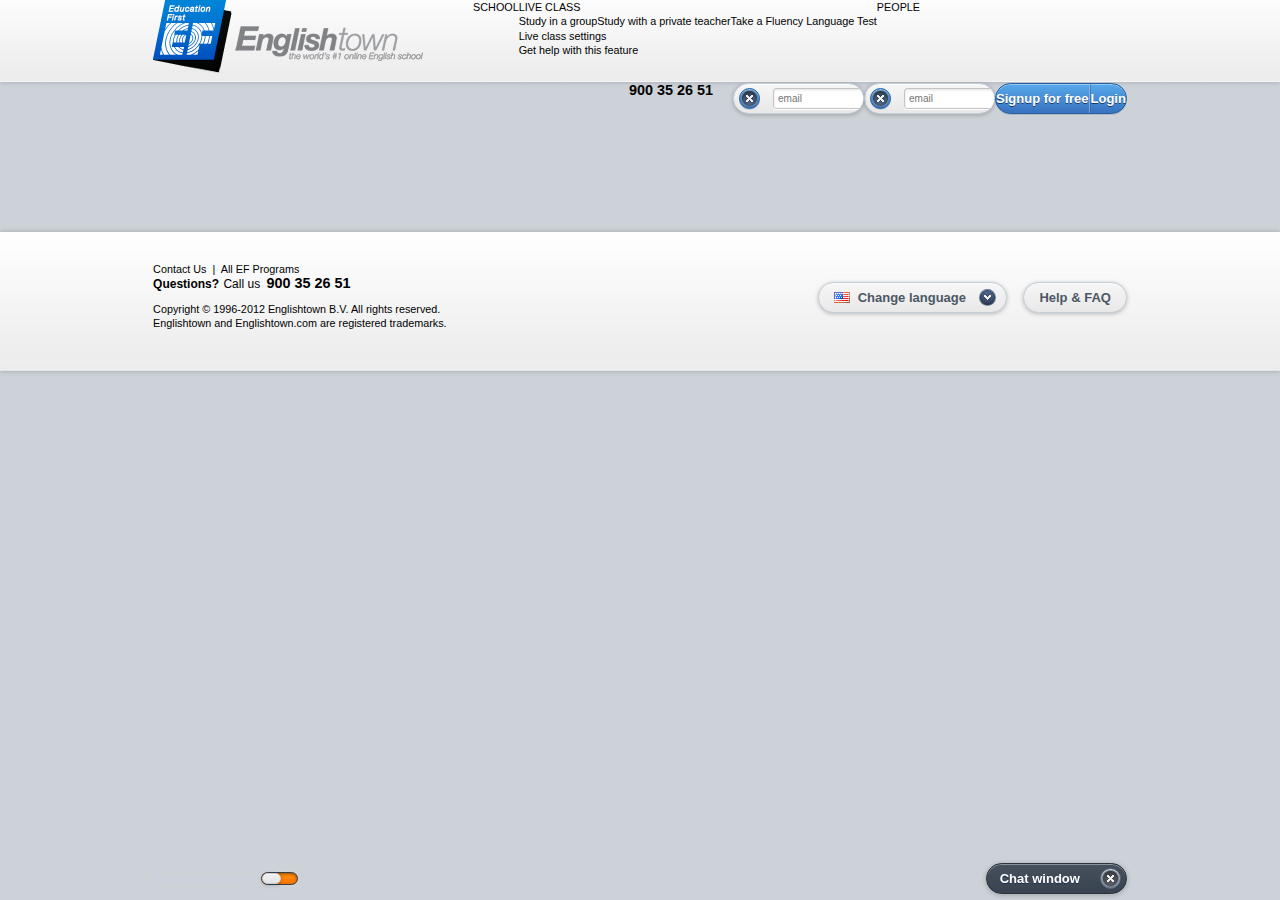
==== commit f47592b1: "improve appbar" ====
--- a/web/index.htm
+++ b/web/index.htm
@@ -2,7 +2,7 @@
 <html>
 <head>
     <meta charset="utf-8" />
-    <title>|Englishtown Masterpage |</title>
+    <title>Englishtown Masterpage</title>
 
     <meta name="viewport" content="width=device-width, initial-scale=1, maximum-scale=5">
 
@@ -11,12 +11,16 @@
     <link rel="Stylesheet" href="_styles/vstyle/base.css" type="text/css" />
     <link rel="Stylesheet" href="_styles/vstyle/roundedrectangle.css" type="text/css" />
     <link rel="Stylesheet" href="_styles/vstyle/icon.css" type="text/css" />
+    <link rel="Stylesheet" href="_styles/vstyle/texticon.css" type="text/css" />
     <link rel="Stylesheet" href="_styles/vstyle/form.css" type="text/css" />
     <link rel="Stylesheet" href="_styles/vstyle/button.css" type="text/css" />
 
     <link rel="Stylesheet" href="_styles/master.css" type="text/css" />
-    <link rel="Stylesheet" href="_styles/header.css" type="text/css" />
-    <link rel="Stylesheet" href="_styles/style.css" type="text/css" />
+    <link rel="Stylesheet" href="_styles/nav.css" type="text/css" />
+    <link rel="Stylesheet" href="_styles/profile.css" type="text/css" />
+    <link rel="Stylesheet" href="_styles/footer.css" type="text/css" />
+    <link rel="Stylesheet" href="_styles/signuplogin.css" type="text/css" />
+    <link rel="Stylesheet" href="_styles/appbar.css" type="text/css" />
 
     <script type="text/javascript" src="_scripts/jquery-1.7.1.js"></script>
     <script type="text/javascript" src="_scripts/master.js"></script>
@@ -28,99 +32,236 @@
             <h1 class="col-l">
                 <img src="_imgs/logo.png" width="270" height="73" alt="Englishtown" />
             </h1>
-            <nav class="col-l">
-                <a>
-                    <span>SCHOOL</span>
-                </a>
-                <a class="active">
-                    <span>LIVE CLASS</span>
-                </a>
-                <a>
-                    <span>PEOPLE</span>
-                </a>
+            <nav id="et-nav" class="col-l ml-50 txt-m">
+                <ul class="et-nav-main hor">
+                    <li>
+                        <a class="et-nav-main-menu">
+                            <span>SCHOOL</span>
+                        </a>
+                    </li>
+                    <li class="et-active">
+                        <a class="et-nav-main-menu">
+                            <span>LIVE CLASS</span>
+                        </a>
+                        <div class="et-nav-subcontainer">
+                            <div class="et-nav-sc-main">
+                                <p class="et-nav-sc-topline"></p>
+                                <ul class="et-nav-sub">
+                                    <li>
+                                        <a class="et-nav-sub-gl">
+                                            Study in a group
+                                        </a>
+                                    </li>
+                                    <li>
+                                        <a class="et-nav-sub-pl">
+                                            Study with a private teacher
+                                        </a>
+                                    </li>
+                                    <li>
+                                        <a class="et-nav-sub-eft">
+                                            Take a Fluency Language Test
+                                        </a>
+                                    </li>
+                                </ul>
+                                <p class="et-nav-sc-helptext">
+                                    <a class="et-texticon-arrow-r">Live class settings</a>
+                                </p>
+                                <p class="et-nav-sc-helptext">
+                                    <a class="et-texticon-arrow-r">Get help with this feature</a>
+                                </p>
+                            </div>
+                        </div>
+                    </li>
+                    <li>
+                        <a class="et-nav-main-menu">
+                            <span>PEOPLE</span>
+                        </a>
+                    </li>
+                </ul>
             </nav>
-            <strong>900 35 26 51</strong>
-            <div id="et-signuplogin" class="col-r pos-rel">
-                <div class="et-rdrect et-btn et-rdrect-blu et-rdrect-29 et-btn-container et-btn-signuplogin col-r">
-                    <a class="et-btn-l"><span class="et-btn-txt">Signup for free</span></a><a class="et-btn-r"><span class="et-btn-txt">Login</span></a>
-                </div>
-                <div class="et-login et-rdrect et-rdrect-29 et-rdrect-whi et-rdrect-nowrap-container col-r">
-			        <div class="et-rdrect-l">
-           		        <a class="et-rdrect et-btn et-rdrect-blu et-btn-close et-rdrect-circle valign-m" title="Close">
-	                        <span class="et-btn-close-inner et-rdrect-circle">
-	                            <span class="et-icon-9x9 et-icon-close et-btn-txt">Close</span>
-	                        </span>
-	                    </a>
-	                    <input type="email" class="et-login-input ml-13 valign-m" placeholder="email" />
-	                    <input type="password" class="et-login-input ml-10 valign-m" placeholder="password" />
-	                    <a class="et-rdrect et-btn et-rdrect-blu et-rdrect-19 et-btn-single et-btn-login ml-10 mr-1 valign-m">
-	                        <span class="et-btn-txt">Login</span>
-	                    </a>
-				        <span class="valign-m-help">&nbsp;</span>
-			        </div>
-                </div>
-                <div class="et-signup et-rdrect et-rdrect-29 et-rdrect-whi et-rdrect-nowrap-container col-r">
-			        <div class="et-rdrect-l">
-	                    <a class="et-rdrect et-btn et-rdrect-blu et-btn-close et-rdrect-circle valign-m" title="Close">
-	                        <span class="et-btn-close-inner et-rdrect-circle">
-	                            <span class="et-icon-9x9 et-icon-close et-btn-txt">Close</span>
-	                        </span>
-	                    </a>
-	                    <input type="email" class="et-login-input ml-13 valign-m" placeholder="email" />
-	                    <a class="et-rdrect et-btn et-rdrect-ora et-rdrect-19 et-btn-single et-btn-signup ml-10 valign-m">
-	                        <span class="et-btn-txt">Signup</span>
-	                    </a>
-	                    <span class="txt-10 valign-m ml-5">or</span>
-	                    <a class="et-rdrect et-btn et-rdrect-blu et-rdrect-19 et-btn-container et-btn-facebook valign-m ml-5 mr-1">
-	                        <span class="et-btn-l"><span class="et-btn-txt">f</span></span><span class="et-btn-r"><span class="et-btn-txt">Connect</span></span>
-	                    </a>
-			        </div>
+            <div class="col-r mt-25">
+                <div id="et-signuplogin" class="pos-rel col-r">
+                    <div class="et-rdrect et-btn et-rdrect-blu et-rdrect-29 et-btn-container et-btn-signuplogin col-r">
+                        <a class="et-btn-l"><span class="et-btn-txt">Signup for free</span></a><a class="et-btn-r"><span class="et-btn-txt">Login</span></a>
+                    </div>
+                    <div class="et-login et-rdrect et-rdrect-29 et-rdrect-whi et-rdrect-nowrap-container col-r">
+			            <div class="et-rdrect-l">
+           		            <a class="et-rdrect et-btn et-rdrect-blu et-btn-close et-circle valign-m" title="Close">
+	                            <span class="et-btn-close-inner et-circle">
+	                                <span class="et-icon-9x9 et-icon-close et-btn-txt">Close</span>
+	                            </span>
+	                        </a>
+	                        <input type="email" class="et-login-input ml-13 valign-m" placeholder="email" />
+	                        <input type="password" class="et-login-input ml-10 valign-m" placeholder="password" />
+	                        <a class="et-rdrect et-btn et-rdrect-blu et-rdrect-19 et-btn-single et-btn-login ml-10 mr-1 valign-m">
+	                            <span class="et-btn-txt">Login</span>
+	                        </a>
+				            <span class="valign-m-help">&nbsp;</span>
+			            </div>
+                    </div>
+                    <div class="et-signup et-rdrect et-rdrect-29 et-rdrect-whi et-rdrect-nowrap-container col-r">
+			            <div class="et-rdrect-l">
+	                        <a class="et-rdrect et-btn et-rdrect-blu et-btn-close et-circle valign-m" title="Close">
+	                            <span class="et-btn-close-inner et-circle">
+	                                <span class="et-icon-9x9 et-icon-close et-btn-txt">Close</span>
+	                            </span>
+	                        </a>
+	                        <input type="email" class="et-login-input ml-13 valign-m" placeholder="email" />
+	                        <a class="et-rdrect et-btn et-rdrect-ora et-rdrect-19 et-btn-single et-btn-signup ml-10 valign-m">
+	                            <span class="et-btn-txt">Signup</span>
+	                        </a>
+	                        <span class="txt-10 valign-m ml-5">or</span>
+	                        <a class="et-rdrect et-btn et-rdrect-blu et-rdrect-19 et-btn-container et-btn-facebook valign-m ml-5 mr-1">
+	                            <span class="et-btn-l"><span class="et-btn-txt">f</span></span><span class="et-btn-r"><span class="et-btn-txt">Connect</span></span>
+	                        </a>
+			            </div>
+                    </div>
+                </div>
+                <div class="et-header-hotline mr-20 col-r">
+                    <strong class="et-texticon-tel txt-xl alpha60">900 35 26 51</strong>
+                </div>
+                <div class="et-header-profile col-r hidden">
+                    <div class="et-header-picname et-rdrect et-rdrect-29 et-rdrect-whi et-rdrect-nowrap-container hand col-r">
+			            <div class="et-rdrect-l">
+                            <img src="_styles/vstyle/i/pic_mauricio.png" width="20" height="20" alt="Mauricio" class="valign-m ml-10" />
+                            <span class="txt-13 cyan bold valign-m ml-8" style="color: #4c5765;">Mauricio E.</span>
+                            <span class="et-rdrect et-circle et-rdrect-indigo-concave valign-m ml-13 mr-5">
+                                <span class="et-icon-9x9 et-icon-arrow-whi-b"></span>
+                            </span>
+			            </div>
+                    </div>
+                    <ul class="hor inlineblock et-announce mr-15 col-r">
+                        <li>
+                            <a class="et-icon-mail"><span class="et-announce-num et-circle">3</span></a>
+                        </li>
+                        <li>
+                            <a class="et-icon-horn"></a>
+                        </li>
+                    </ul>
                 </div>
             </div>
         </div>
     </header>
+    <div id="et-profilebar" class="et-profilebar-hide">
+        <div class="et-pagewidth cf">
+            <div class="et-profilebar-task et-rdrect et-rdrect-29 et-rdrect-pewter et-rdrect-nowrap-container hand valign-m">
+			    <div class="et-rdrect-l">
+                    <span class="txt-12 cyan bold valign-m ml-8">Today's tasks</span>
+                    <span class="et-rdrect et-circle et-rdrect-indigo-concave valign-m ml-13 mr-5">
+                        <span class="et-icon-9x9 et-icon-arrow-whi-r"></span>
+                    </span>
+			    </div>
+            </div>
+            <div class="et-profilebar-challenge et-rdrect et-rdrect-29 et-rdrect-dark et-rdrect-nowrap-container hand valign-m ml-10 pos-rel">
+                <div class="pos-abs et-rdrect et-rdrect-29 et-rdrect-progressbar et-profilebar-challenge-progressbar"></div>
+			    <div class="et-rdrect-l">
+                    <span class="txt-13 cyan bold valign-m ml-8">Challenges</span>
+                    <img src="_styles/vstyle/i/icon_star.png" width="11" height="11" alt="Challenges" class="valign-m ml-18" />
+                    <span class="et-profilebar-challenge-progresstext txt-13 cyan bold valign-m ml-3">35</span>
+                    <span class="et-rdrect et-circle et-rdrect-indigo-concave valign-m ml-13 mr-5">
+                        <span class="et-icon-9x9 et-icon-arrow-whi-r"></span>
+                    </span>
+			    </div>
+            </div>
+            <div class="et-profilebar-mybooking et-rdrect et-rdrect-29 et-rdrect-dark et-rdrect-nowrap-container hand valign-m ml-10">
+			    <div class="et-rdrect-l">
+                    <span class="txt-13 cyan bold valign-m ml-8">My bookings</span>
+                    <span class="et-announce-num et-circle ml-25 valign-m txt-12">3</span>
+                    <span class="et-rdrect et-circle et-rdrect-indigo-concave valign-m ml-13 mr-5">
+                        <span class="et-icon-9x9 et-icon-arrow-whi-r"></span>
+                    </span>
+			    </div>
+            </div>
+            <div class="et-profilebar-links col-r valign-m">
+                <a class="et-profilebar-myprofile">My profile</a>
+                <span>&nbsp;|&nbsp;</span>
+                <a class="et-profilebar-setting">Settings</a>
+                <span>&nbsp;|&nbsp;</span>
+                <a class="et-profilebar-logout">Logout</a>
+            </div>
+			<span class="valign-m-help">&nbsp;</span>
+        </div>
+    </div>
     <div id="et-content">
-        <div style="height: 300px;"></div>
+        <div class="et-pagewidth cf">
+            <div style="height: 150px;"></div>
+        </div>
     </div>
     <footer id="et-footer">
         <div class="et-pagewidth cf">
-            <div class="col-l">
-                <ul class="hor">
-                    <li>
-                        <a>Contact Us</a>
-                    </li>
-                    <li>
-                        All EF Programs
-                    </li>
-                </ul>
-                <p>
+            <div class="col-l mt-30">
+                <nav class="et-footer-nav txt-m">
+                    <a>Contact Us</a>
+                    <span>&nbsp;|&nbsp;</span>
+                    <a>All EF Programs</a>
+                </nav>
+                <p class="et-footer-helptext">
                     <strong>Questions?</strong>
-                    <span>Call us</span>
-                    <strong>900 35 26 51</strong>
+                    <span class="ml-1">Call us</span>
+                    <strong class="txt-xl et-texticon-tel ml-3">900 35 26 51</strong>
                 </p>
-                <p>Copyright &copy; 1996-2012 Englishtown B.V. All rights reserved.</p>
-                <p>Englishtown and Englishtown.com are registered trademarks.</p>
-            </div>
-            <div class="col-r">
+                <p class="et-footer-copy txt-m mt-10">Copyright &copy; 1996-2012 Englishtown B.V. All rights reserved.</p>
+                <p class="et-footer-copy txt-m">Englishtown and Englishtown.com are registered trademarks.</p>
+            </div>
+            <div class="col-r mt-50">
                 <div class="et-rdrect et-rdrect-29 et-rdrect-whi et-rdrect-nowrap-container hand">
 			        <div class="et-rdrect-l">
                         <img src="_styles/vstyle/i/flag_usa.png" width="16" height="11" alt="American English" class="valign-m ml-10" />
                         <span class="txt-13 cyan bold valign-m ml-8" style="color: #4c5765;">Change language</span>
-                        <span class="et-rdrect et-rdrect-circle et-rdrect-indigo valign-m ml-13 mr-5">
+                        <span class="et-rdrect et-circle et-rdrect-indigo-concave valign-m ml-13 mr-5">
                             <span class="et-icon-9x9 et-icon-arrow-whi-b"></span>
                         </span>
 			        </div>
                 </div>
-                <div class="et-rdrect et-rdrect-29 et-rdrect-whi et-rdrect-nowrap-container hand">
+                <div class="et-rdrect et-rdrect-29 et-rdrect-whi et-rdrect-nowrap-container hand ml-13">
 			        <div class="et-rdrect-l">
-                        <span class="txt-13 cyan bold valign-m ml-8" style="color: #4c5765;">Help & FAQ</span>
+                        <span class="txt-13 cyan bold valign-m ml-10 mr-10" style="color: #4c5765;">Help & FAQ</span>
 			        </div>
                 </div>
             </div>
         </div>
     </footer>
 
-
+    <div id="et-appbar">
+        <div class="et-pagewidth cf">
+            <div class="et-appbar-status inlineblock">
+                <span class="et-appbar-statustext txt-m inline-block valign-m"><b>My status:</b> Available</span>
+                <label for="et-chk-demo" class="et-chk-ora et-rdrect et-rdrect-11 valign-m ml-5">
+                    <input type="checkbox" id="et-chk-demo" class="hidden" />
+                    <a class="et-chk-dial et-rdrect et-rdrect-9"></a>
+                </label>
+            </div>
+            <ul class="et-appbar-help inlineblock valign-m hor ml-30">
+                <li class="et-appbar-map">
+                    <a class="et-appbar-help-icon"></a>
+                </li>
+                <li class="et-appbar-folder">
+                    <a class="et-appbar-help-icon"></a>
+                </li>
+                <li class="et-appbar-msg">
+                    <a class="et-appbar-help-icon"></a>
+                </li>
+                <li class="et-appbar-search">
+                    <a class="et-appbar-help-icon"></a>
+                </li>
+                <li class="et-appbar-trans">
+                    <a class="et-appbar-help-icon"></a>
+                </li>
+            </ul>
+            <div class="et-appbar-apps col-r">
+                <div class="et-rdrect et-rdrect-29 et-rdrect-dark et-rdrect-nowrap-container hand valign-m">
+		            <div class="et-rdrect-l">
+                        <span class="txt-13 cyan bold valign-m ml-8">Chat window</span>
+                        <a class="et-rdrect et-btn et-rdrect-gra et-btn-close et-circle ml-20" title="Close">
+                            <span class="et-btn-close-inner et-circle">
+                                <span class="et-icon-9x9 et-icon-close et-btn-txt">Close</span>
+                            </span>
+                        </a>
+		            </div>
+                </div>
+            </div>
+        </div>
+    </div>
 
     <script type="text/javascript" src="_scripts/script.js"></script>
 
--- a/web/_styles/vstyle/roundedrectangle.css
+++ b/web/_styles/vstyle/roundedrectangle.css
@@ -17,7 +17,7 @@
 	box-shadow: 0 1px 0 rgba(255, 255, 255, 0.38) inset, 0 1px 4px rgba(0, 0, 0, 0.24);
 	
 	/* Regular color */
-	background-color: rgba(255, 255, 255, 0.06);
+	background-color: #f6f6f6;
 	/* CSS3 background */
 	background-image: linear-gradient(bottom, rgba(0, 0, 0, 0.06) 0%, rgba(255, 255, 255, 0.06) 100%);
 	background-image: -o-linear-gradient(bottom, rgba(0, 0, 0, 0.06) 0%, rgba(255, 255, 255, 0.06) 100%);
@@ -63,25 +63,8 @@
 	box-shadow: 0 1px 3px rgba(0, 0, 0, 0.12) inset;
 	
 	/* Regular color */
-	background-color: rgba(91, 102, 116, 0.09);
-}
-    /* for IE6 */
-    * html .et-rdrect-lightgra
-    {
-	    background-color: #edeff1;
-    }
-    /* for IE7 */
-    *+html .et-rdrect-lightgra
-    {
-	    background-color: #edeff1;
-    }
-    /* for IE8, going last */
-    @media \0screen {
-	    .et-rdrect-lightgra
-	    {
-	        background-color: #edeff1;
-	    }
-    }
+	background-color: #dfe2e5;
+}
 a.et-rdrect-lightgra:active
 {
 	box-shadow: 0 3px 12px rgba(86, 86, 86, 0.7) inset, 0 1px 0 rgba(11, 55, 84, 0.16);
@@ -226,7 +209,7 @@
 }
 
 /* ------------------------------------------------------- */
-.et-rdrect-indigo
+.et-rdrect-indigo-concave
 {
 	color: #fff;
 	text-shadow: 0 1px 0 rgba(8, 40, 74, 0.75);
@@ -250,26 +233,26 @@
 	);
 }
     /* for IE6 */
-    * html .et-rdrect-indigo
+    * html .et-rdrect-indigo-concave
     {
         border: 1px solid #bfc6d1;
 	    filter: progid:DXImageTransform.Microsoft.gradient(startColorstr=#536f94, endColorstr=#304055);
     }
     /* for IE7 */
-    *+html .et-rdrect-indigo
+    *+html .et-rdrect-indigo-concave
     {
         border: 1px solid #bfc6d1;
 	    filter: progid:DXImageTransform.Microsoft.gradient(startColorstr=#536f94, endColorstr=#304055);
     }
     /* for IE8, going last */
     @media \0screen {
-	    .et-rdrect-indigo
+	    .et-rdrect-indigo-concave
 	    {
             border: 1px solid #bfc6d1;
 	        -ms-filter: "progid:DXImageTransform.Microsoft.gradient(startColorstr=#536f94, endColorstr=#304055)";    
 	    }
     }
-a.et-rdrect-indigo:active
+a.et-rdrect-indigo-concave:active
 {
 	box-shadow: 0 3px 12px rgba(86, 86, 86, 0.7) inset, 0 1px 0 rgba(11, 55, 84, 0.16);
 }
@@ -472,9 +455,58 @@
 	    }
     }
 
+/* ------------------------------------------------------- */
+.et-rdrect-ora-concave
+{
+	color: #fff;
+	text-shadow: 0 1px 0 rgba(134, 61, 6, 0.75);
+	border: 1px solid rgba(149, 164, 185, 0.52);
+	box-shadow: 0 0 3px rgba(0, 0, 0, 0.52) inset;
+	
+	/* Regular color */
+	background-color: #ff9548;
+	/* CSS3 background */
+	background-image: linear-gradient(bottom, #ff8652 0%, #ff6231 100%);
+	background-image: -o-linear-gradient(bottom, #ff8652 0%, #ff6231 100%);
+	background-image: -moz-linear-gradient(bottom, #ff8652 0%, #ff6231 100%);
+	background-image: -webkit-linear-gradient(bottom, #ff8652 0%, #ff6231 100%);
+	background-image: -ms-linear-gradient(bottom, #ff8652 0%, #ff6231 100%);
+	background-image: -webkit-gradient(
+		linear,
+		left bottom,
+		left top,
+		color-stop(0, #ff8652),
+		color-stop(1, #ff6231)
+	);
+}
+    /* for IE6 */
+    * html .et-rdrect-ora-concave
+    {
+	    border: 1px solid #bdb5b8;
+	    filter: progid:DXImageTransform.Microsoft.gradient(startColorstr=#ff6231, endColorstr=#ff8652);
+    }
+    /* for IE7 */
+    *+html .et-rdrect-ora-concave
+    {
+	    border: 1px solid #bdb5b8;
+	    filter: progid:DXImageTransform.Microsoft.gradient(startColorstr=#ff6231, endColorstr=#ff8652);
+    }
+    /* for IE8, going last */
+    @media \0screen {
+	    .et-rdrect-ora-concave
+	    {
+	        border: 1px solid #bdb5b8;
+	        -ms-filter: "progid:DXImageTransform.Microsoft.gradient(startColorstr=#ff6231, endColorstr=#ff8652)";    
+	    }
+    }
+a.et-rdrect-ora-concave:active
+{
+	box-shadow: 0 3px 12px rgba(86, 86, 86, 0.7) inset, 0 1px 0 rgba(11, 55, 84, 0.16);
+}
+
 /* +-+-+-+-+-+-+-+-+-+-+-+-+-+-+-+-+-+-+-+-+-+-+-+-+-+-+-+ */
 /* - Height */
-.et-rdrect-circle
+.et-circle
 {
 	border-radius: 500px;
 }
@@ -571,3 +603,24 @@
     overflow: hidden;
     padding: 0 5px;
 }
+
+/* - Progress */
+.et-rdrect-progressbar
+{
+    width: 50%;
+    position: absolute;
+    left: 0;
+    top: 0;
+    border-radius: 16px 0 0 16px;
+    box-shadow: 0 1px 0 rgba(255, 255, 255, 0.38) inset;
+    background: url(i/bg_progressbar.png) no-repeat left center;
+    
+    transition: width 0.2s ease 0s;
+    -moz-transition: width 0.2s ease 0s;
+    -webkit-transition: width 0.2s ease 0s;
+    -o-transition: width 0.2s ease 0s;
+}
+.et-rdrect-progressbar + .et-rdrect-l
+{
+    position: relative;
+}--- a/web/_styles/profile.css
+++ b/web/_styles/profile.css
@@ -0,0 +1,103 @@
+﻿.et-announce li
+{
+    position: relative;
+}
+.et-icon-mail,
+.et-icon-horn
+{
+    display: block;
+    width: 3.2em;
+    height: 31px;
+}
+.et-icon-mail
+{
+    background: url(../_imgs/icon_mail.png) no-repeat center center;
+}
+.et-icon-horn
+{
+    background: url(../_imgs/icon_horn.png) no-repeat center center;
+}
+.et-announce-num
+{
+    display: inline-block;
+    color: #fff;
+    font-weight: 700;
+    width: 1.2em;
+    height: 1.2em;
+    line-height: 1.2em;
+    text-align: center;
+    background-color: #ff6c00;
+    text-shadow: none;
+}
+.et-announce .et-announce-num
+{
+    position: absolute;
+    left: 22px;
+    top: 14px;
+}
+
+#et-profilebar
+{
+    line-height: 58px;
+    height: 60px;
+    background: #48505c url(../_imgs/bg_profilebar.png) repeat-x left bottom;
+    box-shadow: 0 2px 3px rgba(0, 0, 0, 0.21);
+    
+    position: absolute;
+    width: 100%;
+    
+    transition: top .2s;
+    -moz-transition: top .2s;
+    -webkit-transition: top .2s;
+    -o-transition: top .2s;
+}
+.et-profilebar-hide
+{
+    top: 17px;
+    z-index: -1;
+}
+.et-profilebar-show
+{
+    top: 82px;
+}
+#et-profilebar .et-rdrect-nowrap-container
+{
+    min-width: 13em;
+}
+
+.et-profilebar-links
+{
+    color: #8896a3;
+}
+.et-profilebar-myprofile,
+.et-profilebar-setting,
+.et-profilebar-logout
+{
+    display: inline-block;
+    cursor: pointer;
+    margin: 0 3px;
+}
+.et-profilebar-myprofile
+{
+    color: #ebf0f4;
+    font-weight: 700;
+}
+.et-profilebar-setting,
+.et-profilebar-logout
+{
+    color: #d1d9e1;
+    padding-left: 24px;
+}
+.et-profilebar-setting
+{
+    background: url(../_imgs/icon_setting.png) no-repeat left center;
+}
+.et-profilebar-logout
+{
+    background: url(../_imgs/icon_logout.png) no-repeat left center;
+}
+
+.et-profilebar-challenge-progressbar
+{
+    width: 35%;
+}
--- a/web/_styles/appbar.css
+++ b/web/_styles/appbar.css
@@ -0,0 +1,74 @@
+﻿#et-appbar
+{
+    position: fixed;
+    left: 0;
+    bottom: 0;
+    width: 100%;
+    height: 44px;
+    line-height: 44px;
+    background: url(../_imgs/bg_appbar.png) repeat-x left top;
+}
+
+.et-appbar-statustext
+{
+    color: #c9d1df;
+}
+
+.et-appbar-help li
+{
+    margin: 0 1px;
+}
+.et-appbar-help li:hover
+{
+    background-color: rgba(34, 36, 39, 0.5);
+    border-radius: 3px;
+}
+.et-appbar-help-icon
+{
+    width: 2.8em;
+    display: block;
+    cursor: pointer;
+    height: 2.8em;
+    background-repeat: no-repeat;
+    background-position: center center;
+}
+.et-appbar-map .et-appbar-help-icon
+{
+    background-image: url(../_imgs/icon_appbar_map.png);
+}
+.et-appbar-folder .et-appbar-help-icon
+{
+    background-image: url(../_imgs/icon_appbar_folder.png);
+}
+.et-appbar-msg .et-appbar-help-icon
+{
+    background-image: url(../_imgs/icon_appbar_msg.png);
+}
+.et-appbar-search .et-appbar-help-icon
+{
+    background-image: url(../_imgs/icon_appbar_search.png);
+}
+.et-appbar-trans .et-appbar-help-icon
+{
+    background-image: url(../_imgs/icon_appbar_trans.png);
+}
+.et-appbar-map .et-appbar-help-icon:hover
+{
+    background-image: url(../_imgs/icon_appbar_map_active.png);
+}
+.et-appbar-folder .et-appbar-help-icon:hover
+{
+    background-image: url(../_imgs/icon_appbar_folder_active.png);
+}
+.et-appbar-msg .et-appbar-help-icon:hover
+{
+    background-image: url(../_imgs/icon_appbar_msg_active.png);
+}
+.et-appbar-search .et-appbar-help-icon:hover
+{
+    background-image: url(../_imgs/icon_appbar_search_active.png);
+}
+.et-appbar-trans .et-appbar-help-icon:hover
+{
+    background-image: url(../_imgs/icon_appbar_trans_active.png);
+}
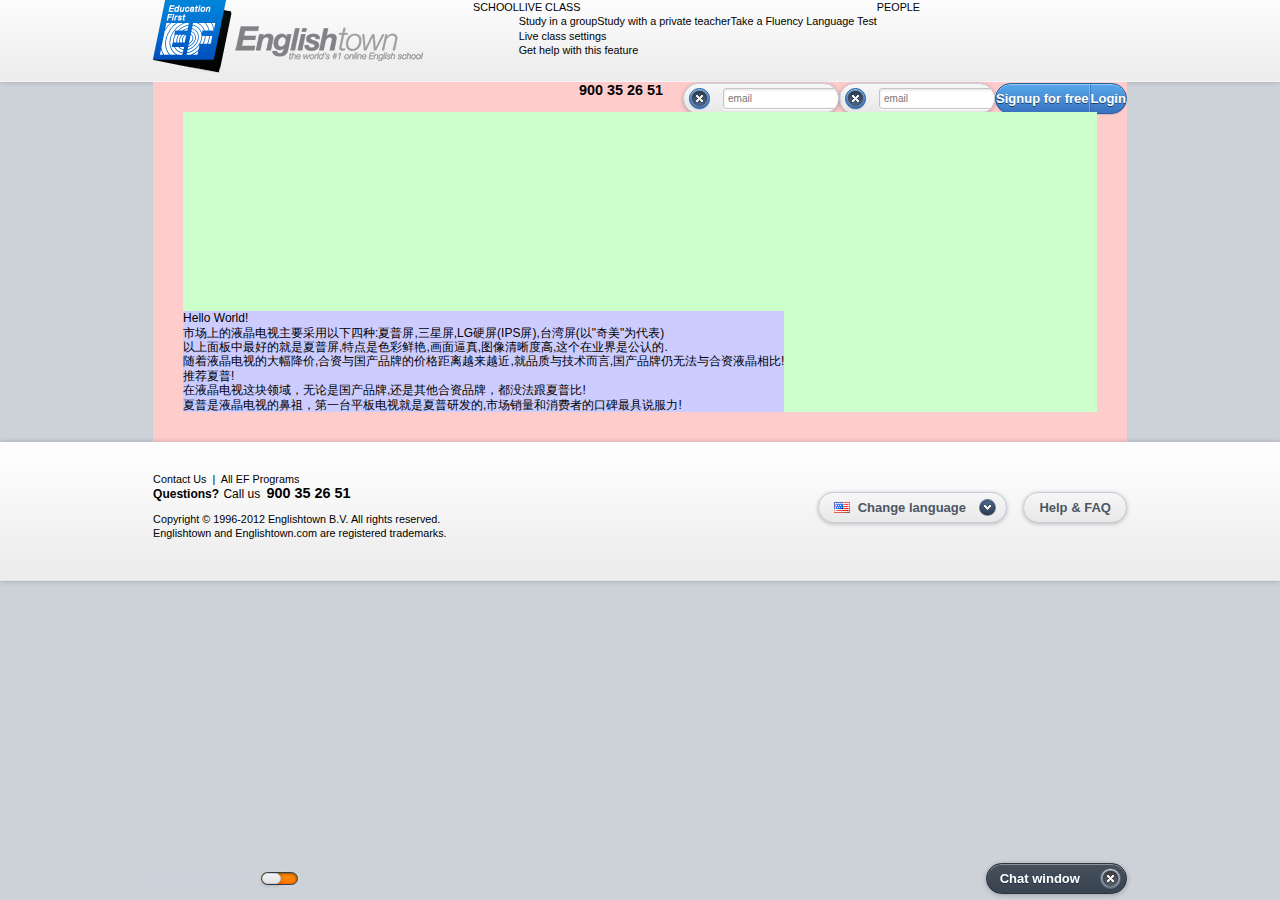
==== commit fe828e43: "test" ====
--- a/web/index.htm
+++ b/web/index.htm
@@ -24,6 +24,7 @@
 
     <script type="text/javascript" src="_scripts/jquery-1.7.1.js"></script>
     <script type="text/javascript" src="_scripts/master.js"></script>
+    <script type="text/javascript" src="_scripts/html5tags.js"></script>
 
 </head>
 <body>
@@ -184,7 +185,19 @@
     </div>
     <div id="et-content">
         <div class="et-pagewidth cf">
-            <div style="height: 150px;"></div>
+            <div style="height: 300px; background: #fcc; padding: 30px;">
+                <div style="background: #cfc; height: 100%; position: relative;">
+                    <div style="background: #ccf; position: absolute; left: 0; bottom: 0;">
+                        Hello World!<br />
+                        市场上的液晶电视主要采用以下四种:夏普屏,三星屏,LG硬屏(IPS屏),台湾屏(以"奇美"为代表)<br />
+                        以上面板中最好的就是夏普屏,特点是色彩鲜艳,画面逼真,图像清晰度高,这个在业界是公认的.<br />
+                        随着液晶电视的大幅降价,合资与国产品牌的价格距离越来越近,就品质与技术而言,国产品牌仍无法与合资液晶相比!<br />
+                        推荐夏普!<br />
+                        在液晶电视这块领域，无论是国产品牌,还是其他合资品牌，都没法跟夏普比!<br />
+                        夏普是液晶电视的鼻祖，第一台平板电视就是夏普研发的,市场销量和消费者的口碑最具说服力!
+                    </div>
+                </div>
+            </div>
         </div>
     </div>
     <footer id="et-footer">
